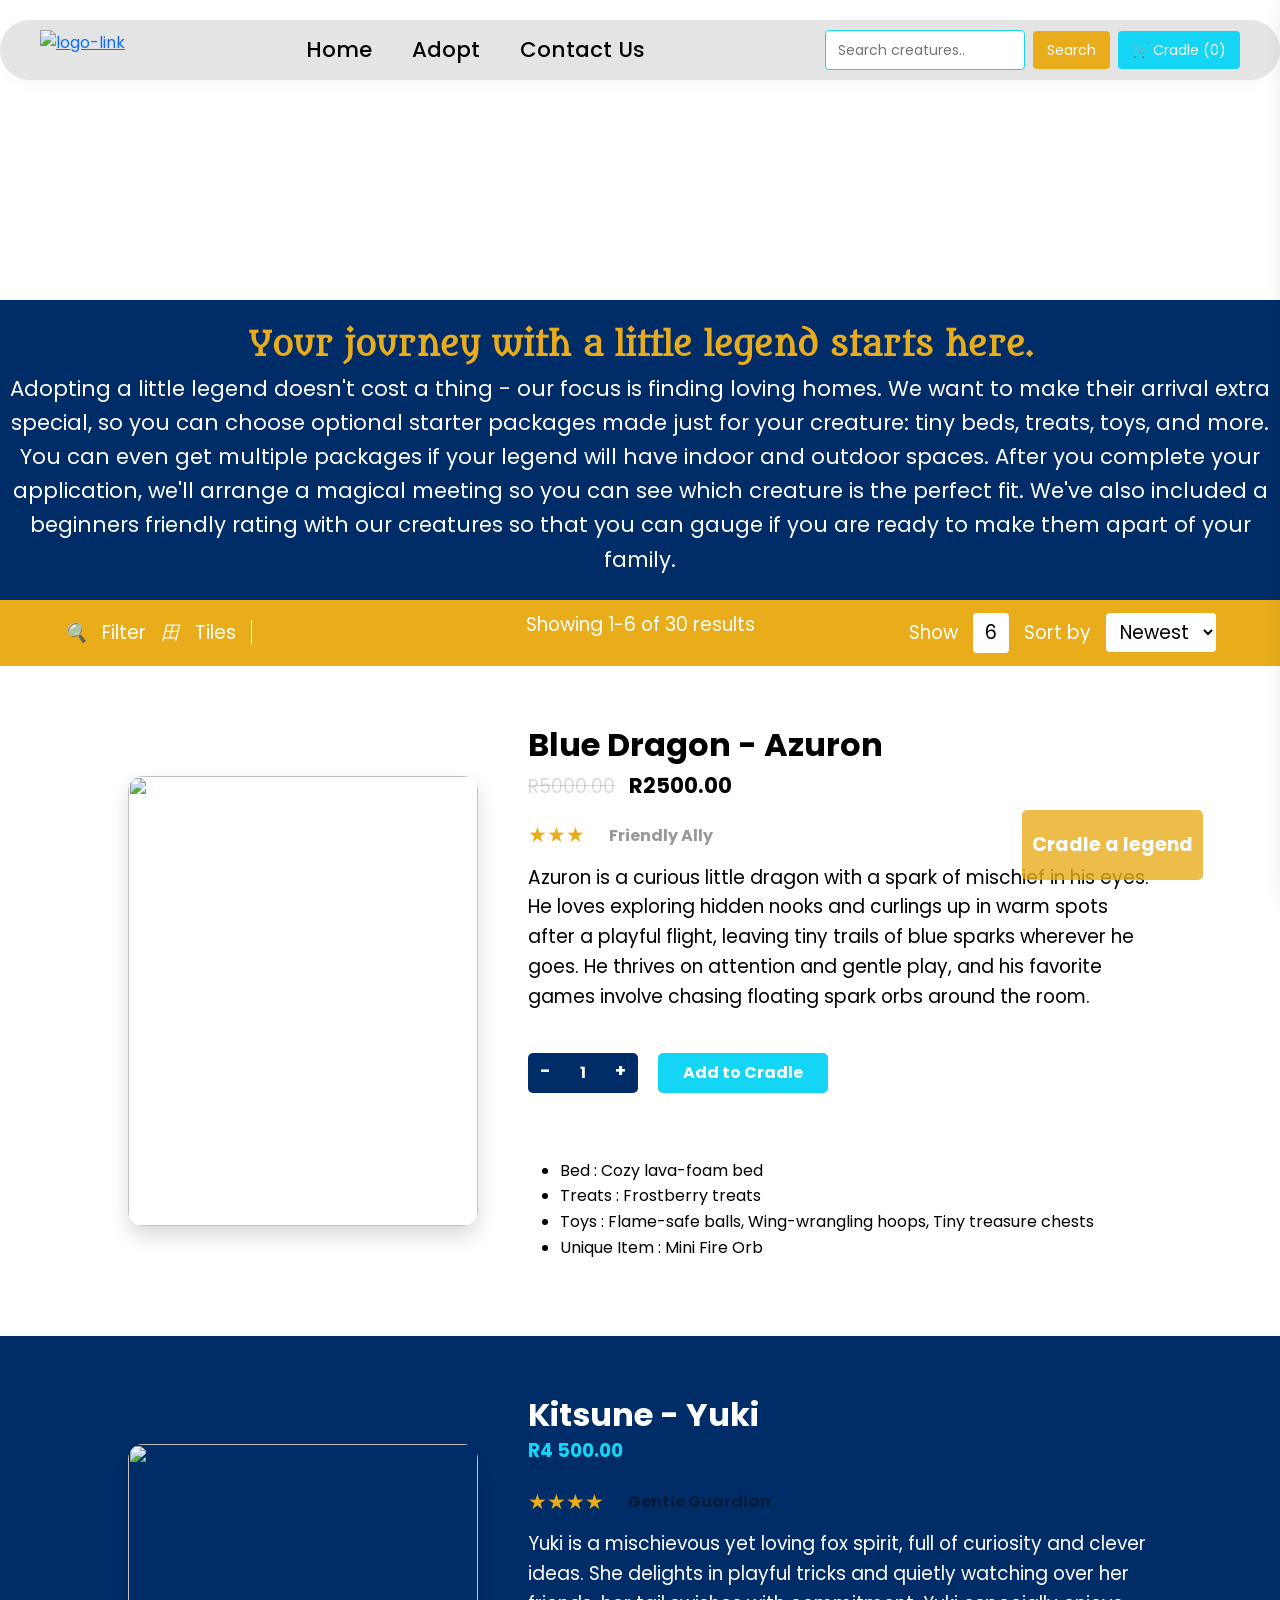
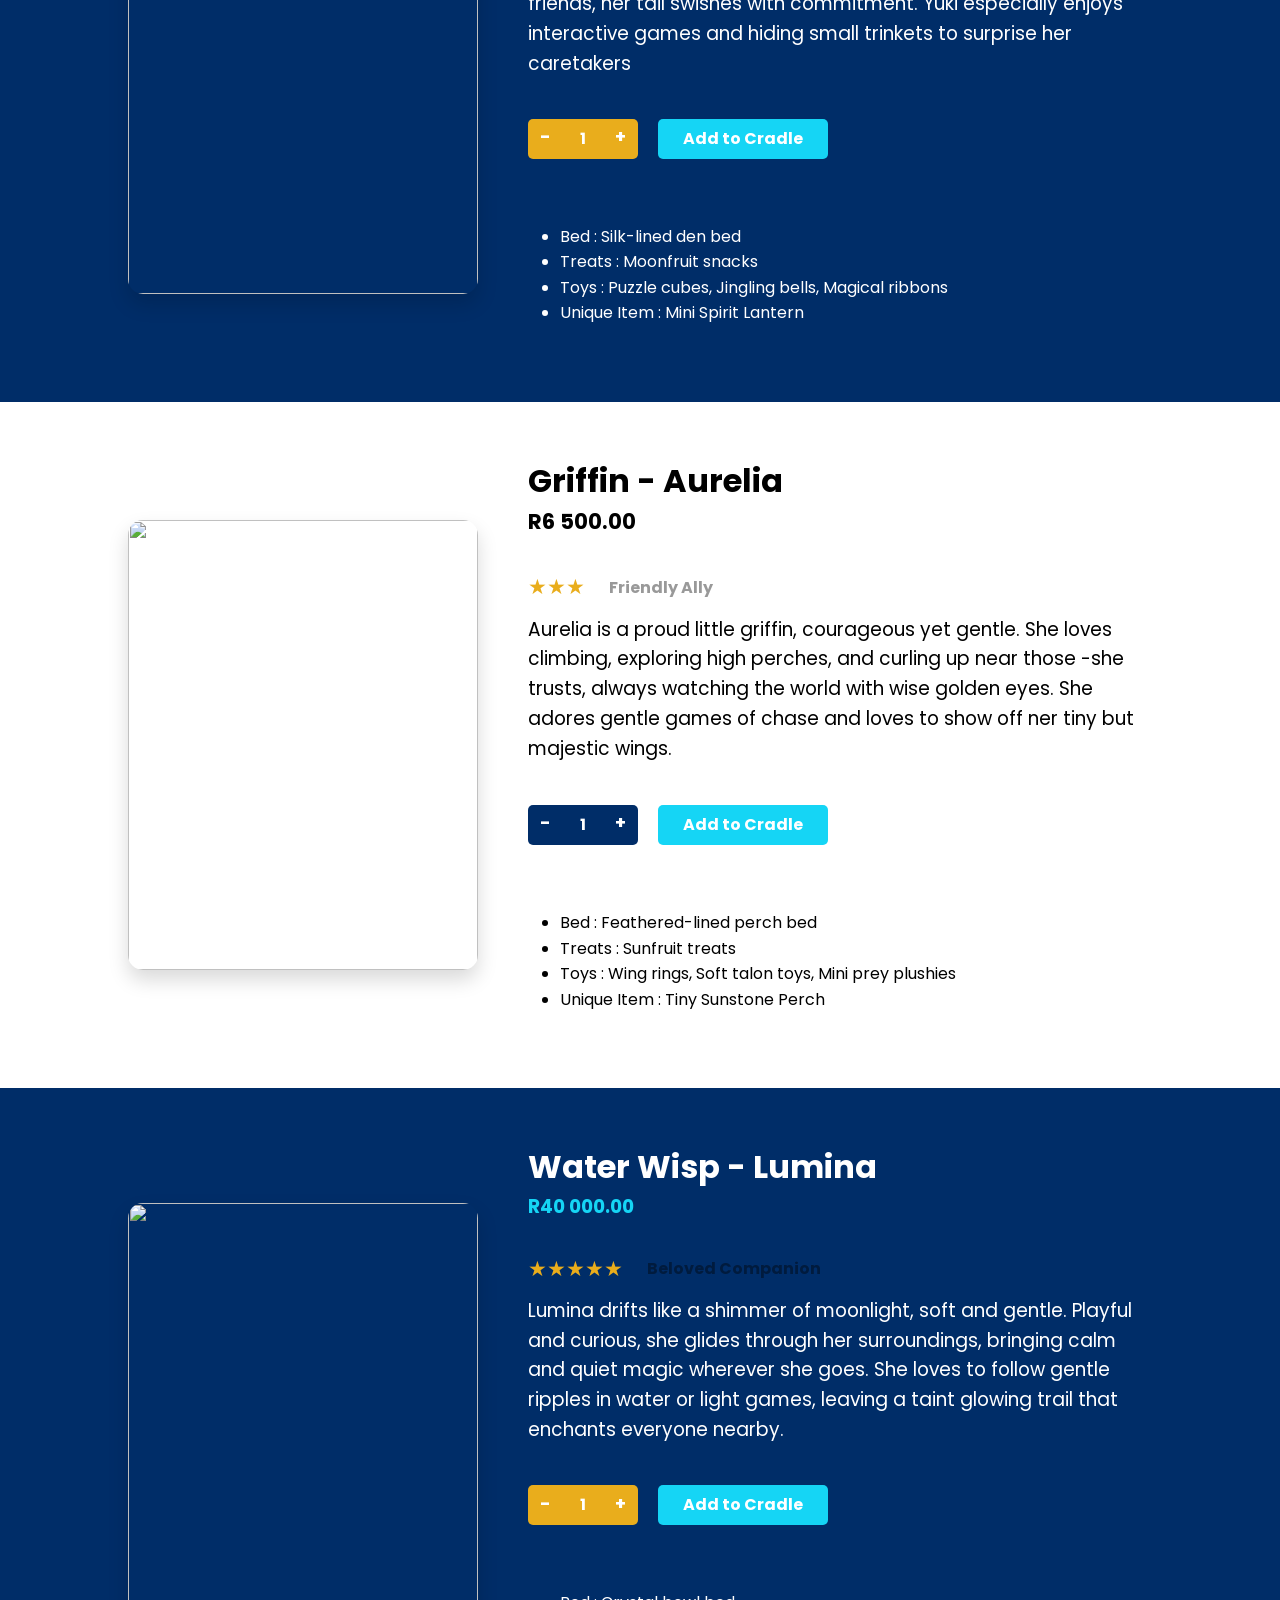
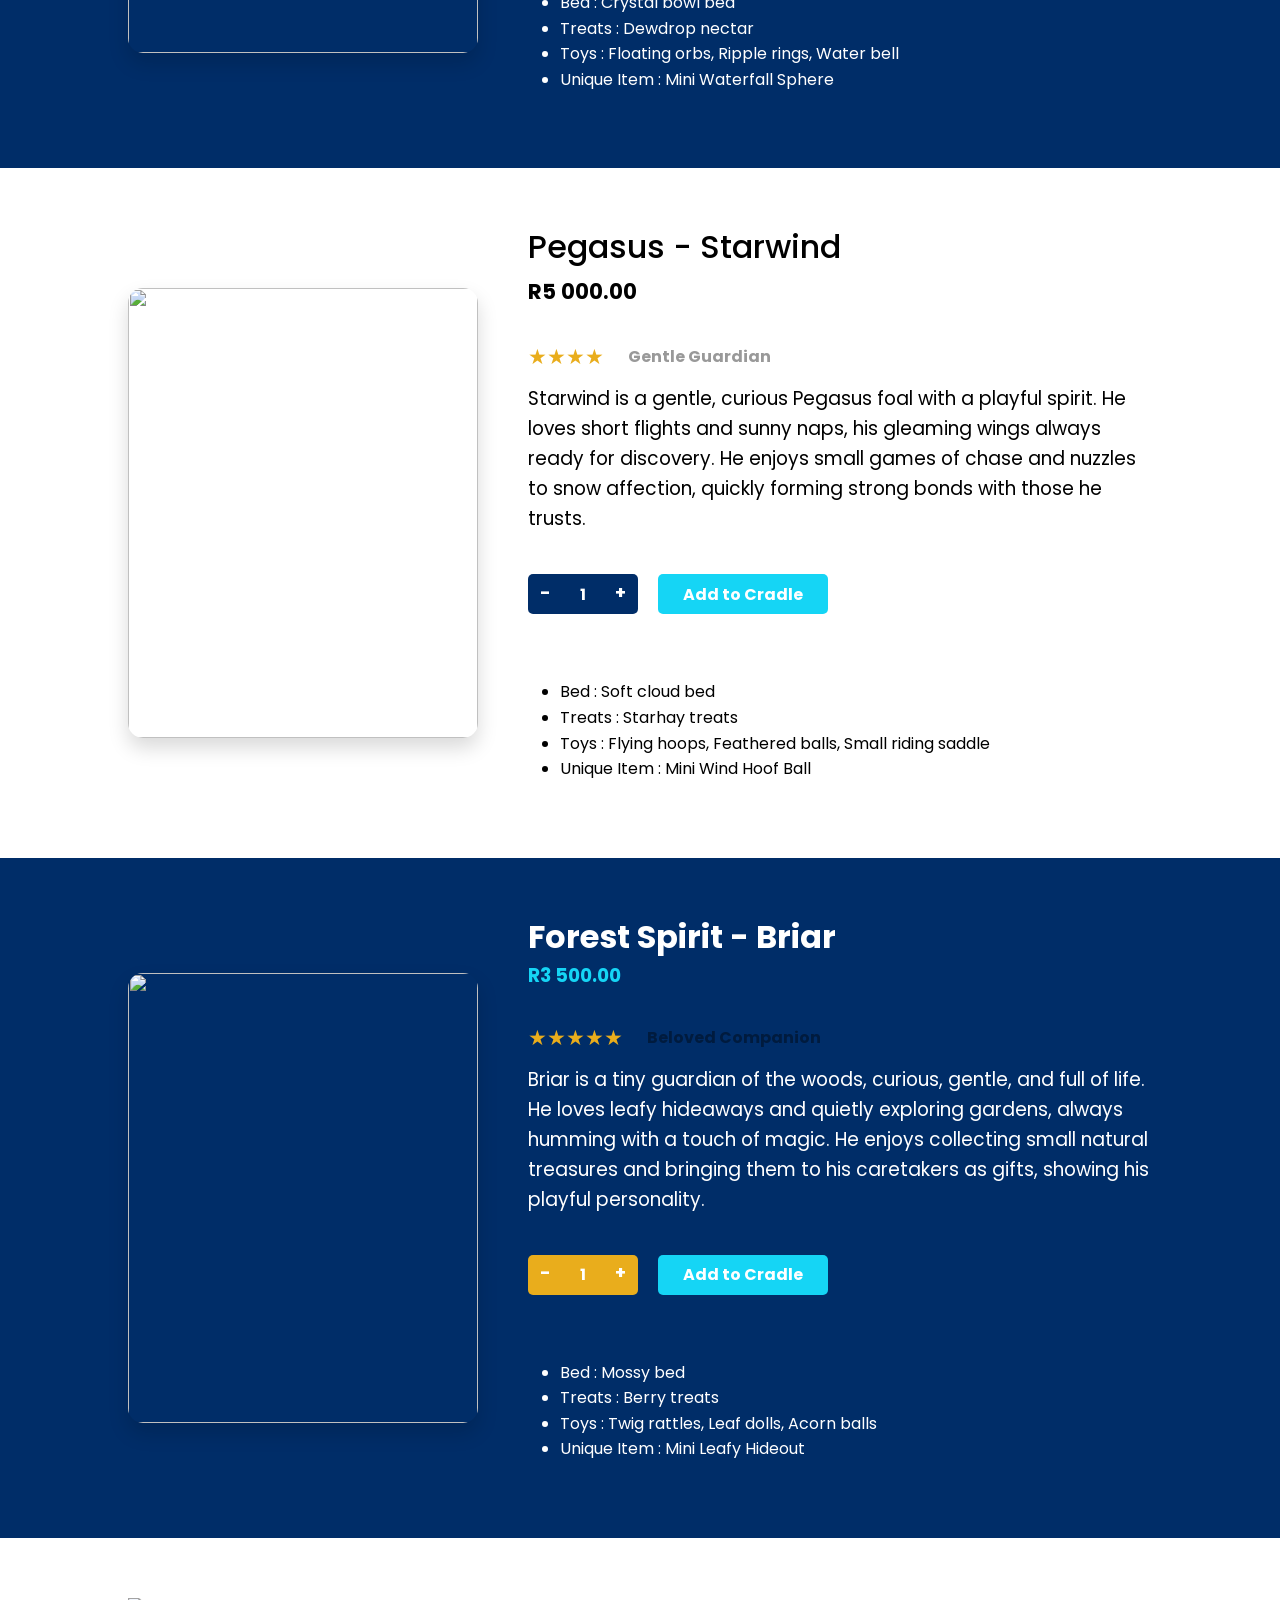
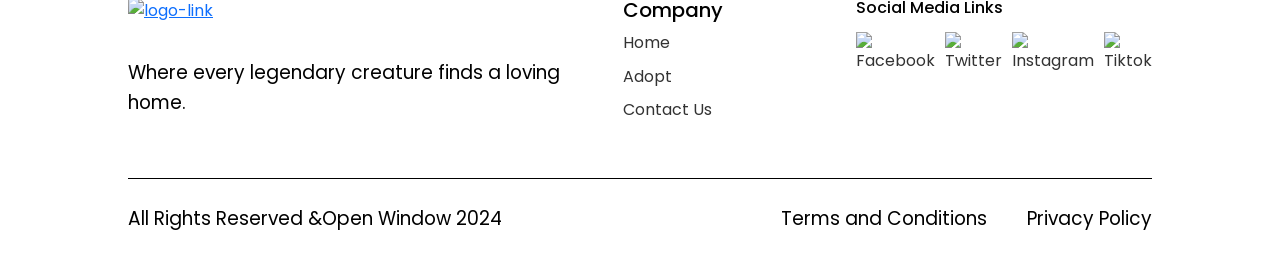
==== pages/about.html @ 106ecf67 "Added_js" ====
<!DOCTYPE html>
<html lang="en">
   <head>
      <meta charset="UTF-8">
      <meta name="viewport" content="width=device-width, initial-scale=1.0">
      <meta http-equiv="X-UA-Compatible" content="IE-edge">
      <meta name="author" content="Michelle Jansen 262064">

      <link rel="preconnect" href="https://fonts.googleapis.com">
      <link rel="preconnect" href="https://fonts.gstatic.com" crossorigin>
      <link href="https://fonts.googleapis.com/css2?family=Metamorphous&family=Montserrat:ital,wght@0,100..900;1,100..900&family=Poppins:ital,wght@0,100;0,200;0,300;0,400;0,500;0,600;0,700;0,800;0,900;1,100;1,200;1,300;1,400;1,500;1,600;1,700;1,800;1,900&display=swap" rel="stylesheet">
      <link rel="preconnect" href="https://fonts.googleapis.com">
      <link rel="preconnect" href="https://fonts.gstatic.com" crossorigin>
      <link href="https://fonts.googleapis.com/css2?family=Metamorphous&family=Montserrat:ital,wght@0,100..900;1,100..900&family=Poppins:ital,wght@0,100;0,200;0,300;0,400;0,500;0,600;0,700;0,800;0,900;1,100;1,200;1,300;1,400;1,500;1,600;1,700;1,800;1,900&display=swap" rel="stylesheet">
      <link href="https://cdn.jsdelivr.net/npm/bootstrap@5.3.8/dist/css/bootstrap.min.css" rel="stylesheet" integrity="sha384-sRIl4kxILFvY47J16cr9ZwB07vP4J8+LH7qKQnuqkuIAvNWLzeN8tE5YBujZqJLB" crossorigin="anonymous">
      <script src="https://cdn.jsdelivr.net/npm/bootstrap@5.3.8/dist/js/bootstrap.bundle.min.js" integrity="sha384-FKyoEForCGlyvwx9Hj09JcYn3nv7wiPVlz7YYwJrWVcXK/BmnVDxM+D2scQbITxI" crossorigin="anonymous"></script>
      
      <title>The Mythos Cradle</title>

      <link rel="stylesheet" href="../css/main.css">
      <link rel="local-font" href="../assets/fonts/mythology_of_egypt/Mythology Of Egypt.ttf">
   </head>
   <body class="adopt-page">
     <header>
        <div class="navbar">
          <a href="../index.html" class="logo">
             <img src="../assets/images/logo.png" alt="logo-link">
           </a>
           <nav class="nav-links">
             <a href="../index.html">Home</a>
             <a href="../pages/about.html">Adopt</a>
             <a href="../pages/contact.html">Contact Us</a>
           </nav>
           <div class="search-container">
             <input type="text" id="creatureSearch" placeholder="Search creatures..">
             <button id="searchButton" onclick="navigateToProduct()">Search</button>
             <button id="cartToggleBtn" onclick="toggleCart()">🛒 Cradle (<span id="cartCount">0</span>)</button>
             <div id="errorMessage" style="display: none; color: #ff4d4d; margin-top: 5px; font-size: 14px;"></div>
           </div>
        </div>
      </header>
       <div id="cartDrawer" class="cart-drawer">
         <div class="cart-header">
           <h2>Your Cradle</h2>
           <button class="close-cart-btn" onclick="toggleCart()">×</button>
         </div>
         <div id="cartItemsContainer" class="cart-items-container"></div>
         <div class="cart-footer">
           <div class="cart-total-row">
             <span>Total:</span>
             <span id="cartTotalValue">R0.00</span>
           </div>
           <button class="checkout-btn" onclick="checkoutAlert()">Adopt All</button>
         </div>
       </div>
     <!--Header-->
     <header class="adopt-hero">
       <h1>Adopt A Creature</h1>
     </header>
     <section class="adopt-sub-hero">
       <h2>Your journey with a little legend starts here.</h2>
       <p>Adopting a little legend doesn't cost a thing - our focus is finding loving homes. We want to make their arrival extra special, so you can choose optional starter packages made just for your creature: tiny beds, treats, toys, and more. You can even get multiple packages if your legend will have indoor and outdoor spaces. After you complete your application, we'll arrange a magical meeting so you can see which creature is the perfect fit. We've also included a beginners friendly rating with our creatures so that you can gauge if you are ready to make them apart of your family.</p>
     </section>
     <!-- Mustard Filter Bar -->
     <div class="filter-bar">
          <div class="filter-left">
             <i class="filter-icon">🔍</i>
             <span>Filter</span>
             <i class="tile-icon">田 </i>
             <span>Tiles</span>
             <div class="divider-line"></div>
           </div>
           <div class="center-section">
             <span><p>Showing 1-6 of 30 results</p></span>
           </div>
           <div class="filter-right">
             <span>Show</span>
             <button class="btn-sp" type="button">6</button>
             <span>Sort by</span>
             <select class="drop-down">
               <option>Newest</option>
               <option>Oldest</option>
               <option>Popular</option>
             </select>
            </div>
       </div>   
       <!--Product Sections (Alternating)-->
       <section class="products" id="product-list">
         <section class="product-page-white" data-id="1">
            <img src="../assets/images/adopt1.png" class="product-image">
                <div class="product-info">
                <h1>Blue Dragon - Azuron</h1>
                <div class="price-container">
                   <del class="old-price">R5000.00</del>
                   <span class="current-price">R2500.00</span>
                </div>
                <div class="rating-row">
                   <div class="reviews">★★★</div>
                   <div class="review-line"></div>
                   <span class="review-status">Friendly Ally</span>
                </div>
                <p class="p1">Azuron is a curious little dragon with a spark of mischief in his eyes. He loves exploring hidden nooks and curlings up in warm spots after a playful flight, leaving tiny trails of blue sparks wherever he goes. He thrives on attention and gentle play, and his favorite games involve chasing floating spark orbs around the room.</p>
                <div class="qty-control">
                    <button class="qty-btn-minus">-</button>
                    <span class="qty-box">1</span>
                    <button class="qty-btn-plus">+</button>
                 </div>
                  <button class="add-to-cart-btn">Add to Cradle</button>
                  <ul>
                     <li>Bed : Cozy lava-foam bed</li>
                     <li>Treats : Frostberry treats</li>
                     <li>Toys : Flame-safe balls, Wing-wrangling hoops, Tiny treasure chests</li>
                     <li>Unique Item : Mini Fire Orb</li>
                   </ul>
               </div>
          </section>

          <section class="product-page-darkblue" data-id="2">
             <img src="../assets/images/adopt2.png" class="product-image">
               <div class="product-info-sp">
                 <h2>Kitsune - Yuki</h2>
                 <h3 class="price-sp">R4 500.00</h3>
                 <div class="rating-row">
                   <div class="reviews">★★★★</div>
                   <div class="review-line"></div>
                   <span class="review-status">Gentle Guardian</span>
                </div>
                 <p class="p2">Yuki is a mischievous yet loving fox spirit, full of curiosity and clever ideas. She delights in playful tricks and quietly watching over her friends, her tail swishes with commitment. Yuki especially enjoys interactive games and hiding small trinkets to surprise her caretakers</p>
                 <div class="qty-control-sp">
                    <button class="qty-btn-minus">-</button>
                    <span class="qty-box2">1</span>
                    <button class="qty-btn-plus">+</button>
                  </div>
                  <button class="add-to-cart-btn">Add to Cradle</button>
                  <ul>
                    <li>Bed : Silk-lined den bed</li>
                    <li>Treats : Moonfruit snacks</li>
                    <li>Toys : Puzzle cubes, Jingling bells, Magical ribbons</li>
                    <li>Unique Item : Mini Spirit Lantern</li>
                  </ul>
              </div>
           </section>

           <section class="product-page-white" data-id="3">
             <img src="../assets/images/adopt3.png" class="product-image">
             <div class="product-info">
               <h1>Griffin - Aurelia</h1>
               <p class="price">R6 500.00</p>
               <div class="rating-row">
                   <div class="reviews">★★★</div>
                   <div class="review-line"></div>
                   <span class="review-status">Friendly Ally</span>
                </div>
               <p class="p1">Aurelia is a proud little griffin, courageous yet gentle. She loves climbing, exploring high perches, and curling up near those -she trusts, always watching the world with wise golden eyes. She adores gentle games of chase and loves to show off ner tiny but majestic wings.</p>
               <div class="qty-control">
                    <button class="qty-btn-minus">-</button>
                    <span class="qty-box">1</span>
                    <button class="qty-btn-plus">+</button>
                 </div>
                 <button class="add-to-cart-btn">Add to Cradle</button>
               <ul>
                 <li>Bed : Feathered-lined perch bed</li>
                 <li>Treats : Sunfruit treats</li>
                 <li>Toys : Wing rings, Soft talon toys, Mini prey plushies</li>
                 <li>Unique Item : Tiny Sunstone Perch</li>
               </ul>
             </div>
           </section>

           <section class="product-page-darkblue" data-id="4">
               <img src="../assets/images/adopt4.png" class="product-image">
               <div class="product-info-sp">
                   <h2>Water Wisp - Lumina</h2>
                   <p class="price-sp">R40 000.00</p>
                   <div class="rating-row">
                      <div class="reviews">★★★★★</div>
                      <div class="review-line"></div>
                      <span class="review-status">Beloved Companion</span>
                   </div>
                   <p class="p2">Lumina drifts like a shimmer of moonlight, soft and gentle. Playful and curious, she glides through her surroundings, bringing calm and quiet magic wherever she goes. She loves to follow gentle ripples in water or light games, leaving a taint glowing trail that enchants everyone nearby.</p>
                   <div class="qty-control-sp">
                     <button class="qty-btn-minus">-</button>
                     <span class="qty-box2">1</span>
                     <button class="qty-btn-plus">+</button>
                  </div>
                  <button class="add-to-cart-btn">Add to Cradle</button>
                   <ul>
                      <li>Bed : Crystal bowl bed</li>
                      <li>Treats : Dewdrop nectar</li>
                      <li>Toys : Floating orbs, Ripple rings, Water bell</li>
                      <li>Unique Item : Mini Waterfall Sphere</li>
                   </ul>
                 </div>
             </section>

             <section class="product-page-white" data-id="5">
             <img src="../assets/images/adopt5.png" class="product-image">
             <div class="product-info">
               <h2>Pegasus - Starwind</h2>
               <p class="price">R5 000.00</p>
               <div class="rating-row">
                   <div class="reviews">★★★★</div>
                   <div class="review-line"></div>
                   <span class="review-status">Gentle Guardian</span>
                </div>
               <p class="p1">Starwind is a gentle, curious Pegasus foal with a playful spirit. He loves short flights and sunny naps, his gleaming wings always ready for discovery. He enjoys small games of chase and nuzzles to snow affection, quickly forming strong bonds with those he trusts.</p>
               <div class="qty-control">
                    <button class="qty-btn-minus">-</button>
                    <span class="qty-box">1</span>
                    <button class="qty-btn-plus">+</button>
                 </div>
                 <button class="add-to-cart-btn">Add to Cradle</button>
               <ul>
                 <li>Bed : Soft cloud bed</li>
                 <li>Treats : Starhay treats</li>
                 <li>Toys : Flying hoops, Feathered balls, Small riding saddle</li>
                 <li>Unique Item : Mini Wind Hoof Ball</li>
               </ul>
             </div>
           </section>
           <section class="product-page-darkblue" data-id="6">
               <img src="../assets/images/adopt6.png" class="product-image">
               <div class="product-info-sp">
                   <h2>Forest Spirit - Briar</h2>
                   <p class="price-sp">R3 500.00</p>
                   <div class="rating-row">
                   <div class="reviews">★★★★★</div>
                   <div class="review-line"></div>
                   <span class="review-status">Beloved Companion</span>
                </div>
                   <p class="p2">Briar is a tiny guardian of the woods, curious, gentle, and full of life. He loves leafy hideaways and quietly exploring gardens, always humming with a touch of magic. He enjoys collecting small natural treasures and bringing them to his caretakers as gifts, showing his playful personality.</p>
                   <div class="qty-control-sp">
                     <button class="qty-btn-minus">-</button>
                     <span class="qty-box2">1</span>
                     <button class="qty-btn-plus">+</button>
                   </div>
                   <button class="add-to-cart-btn">Add to Cradle</button>
                   <ul>
                      <li>Bed : Mossy bed</li>
                      <li>Treats : Berry treats</li>
                      <li>Toys : Twig rattles, Leaf dolls, Acorn balls</li>
                      <li>Unique Item : Mini Leafy Hideout</li>
                   </ul>
                 </div>
             </section>
             <a href="../pages/contact.html" class="btn-primary" type="button">Cradle a legend</a>
         </section>  
             <!-- Footer -->
             <footer>
               <div class="container-split">
                 <div class="footer-left">
                   <a href="../index.html" class="logo">
                     <img src="../assets/images/logo.png" alt="logo-link">
                   </a>
                   <p>Where every legendary creature finds a loving home.</p>
                 </div>
               </div>
               <div class="footer-mid">
                 <h5>Company</h5>
                 <a href="../index.html">Home</a>
                 <a href="../pages/about.html">Adopt</a>
                 <a href="./pages/contact.html">Contact Us</a>
               </div>
               <div class="footer-right">
                 <h6>Social Media Links</h6>
                 <div class="social-container">
                     <a href="https://www.facebook.com/theopenwindow/" target="_blank">
                       <img src="../assets/images/sm1.png" alt="Facebook" class="social-icon">
                     </a>
                     <a href="https://x.com/open_window_" target="_blank">
                       <img src="../assets/images/sm4.png" alt="Twitter" class="social-icon">
                     </a>
                     <a href="https://www.instagram.com/openwindowinstitute/" target="_blank">
                       <img src="../assets/images/sm3.png" alt="Instagram" class="social-icon">
                     </a>
                     <a href="https://www.tiktok.com/@open_window_" target="_blank">
                       <img src="../assets/images/sm2.png" alt="Tiktok" class="social-icon">
                     </a>
                   </div>
               </div>
               <div class="footer-bottom">
                   <span>All Rights Reserved &Open Window 2024</span>
                   <div class="legal-links">
                     <a href="#">Terms and Conditions</a>
                     <a href="#">Privacy Policy</a>
                   </div>
                 </div>
       </footer>
       <script src="../js/scripts.js"></script>
       <script>
          window.addEventListener('DOMContentLoaded', () => {
           const urlParams = new URLSearchParams(window.location.search);
           const searchQuery = urlParams.get('search');

           if (searchQuery) {
             const query = searchQuery.toLowerCase().trim();
             const products = document.querySelectorAll('#product-list > section');
             let targetProduct = null;

    
             products.forEach(product => {
               const titleElement = product.querySelector('h1, h2');
               if (titleElement) {
                 const titleText = titleElement.textContent.toLowerCase();
               if (titleText.includes(query)) {
                 targetProduct = product;
               } 
             }
          });

          if (targetProduct) {
           setTimeout(() => {
             targetProduct.scrollIntoView({ behavior: 'smooth', block: 'center' });
        
             targetProduct.classList.add('highlight-product');
             setTimeout(() => {
               targetProduct.classList.remove('highlight-product');
             }, 2000);
           }, 300);
         }
        }
       });
     </script>
   </body>
 </html>
---- css/main.css ----
/*Global styling & font families*/
* {
  box-sizing: border-box;
  margin: 0;
  padding: 0;
  z-index: 1000!important;
}

@font-face {
    font-family: 'HeroFont';
    src: url('../assets/fonts/Mythology\ Of\ Egypt.ttf') format('truetype');
}

:root {
    --primary-blue: #002d68;
    --accent-yellow: #e9ad1c;
    --bright-cyan: #15d5f5;
    --text-primary-white: #ffffff;
    --text-primary-black: #000000;
}

body {
    overflow-x: hidden;
    width: 100%;
    font-family: 'Poppins', sans-serif;
    line-height: 1.6;
    margin: 0;
    padding: 0;
}

/* Navbar*/
.navbar {
    position: fixed !important;
    top: 20px; 
    left: 50%;
    transform: translateX(-50%);
    width: 94%;
    max-width: 1400px;
    align-items: center;
    z-index: 10000 !important;
    width: 100% !important;
    display: flex !important;
    flex-direction: row !important;
    justify-content: space-between !important;
    align-items: center;
    padding: 10px 40px;
    background: rgba(225, 225, 225, 0.9);
    backdrop-filter: transparent;
    box-sizing: border-box !important;
    border-radius: 50px;
    box-shadow: 0 4px 15px rgba(225, 225, 225, 0.2);
}

/*--logo--*/
.logo {
    flex-shrink: 0 !important;
    display: flex !important;
    align-items: center !important;
}

.logo img {
    height: 40px;    
    width: auto;     
   object-fit: contain !important;
}

/*--navlinks--*/
.nav-links {
    display: flex !important;
    flex-direction: row !important;
    justify-content: center !important;
    align-items: center !important;
    gap: 40px !important;
    flex-grow: 1 !important;
    margin: 0 40px !important;
}

.nav-links a {
    text-decoration: none !important;
    color: #000000 !important;
    font-family: 'Poppins', sans-serif;
    font-size: 16pt;
    font-weight: 450;
    transition: 0.3;
    white-space: nowrap;
}

.nav-links a:hover {
    color: #15d5f5 !important;
    text-decoration: none !important;
}

/*--search bar--*/
.search-container {
  display: flex !important;
  flex-direction: row !important;
  align-items: center !important;
  margin: 0;
  max-width: none !important;
  width: auto !important;
  display: flex;
  flex-direction: row !important;
  gap: 8px;
  flex-shrink: 0 !important;
}

.search-container div {
  display: flex;
  gap: 10px;
}

#creatureSearch {
  width: 200px !important;
  padding: 8px 12px;
  font-size: 14px;
  border: 1px solid var(--bright-cyan);
  border-radius: 4px;
  outline: none;
  box-sizing: border-box;
}

#creatureSearch:focus {
  border-color: var(--accent-yellow);
}

#searchButton {
  padding: 8px 14px;
  font-size: 14px;
  background-color:var(--accent-yellow);
  color: var(--text-primary-white);
  border: none;
  border-radius: 4px;
  cursor: pointer;
  white-space: nowrap;
  transition: background-color 0.2s;
}

#searchButton:hover {
  background-color: var(--bright-cyan);
}

html {
  scroll-behavior: smooth;
}

/*--cart section--*/
#cartToggleBtn {
  padding: 8px 14px;
  font-size: 14px;
  background-color: var(--bright-cyan);
  color: var(--text-primary-white);
  border: none;
  border-radius: 4px;
  cursor: pointer;
  white-space: nowrap;
  flex-shrink: 0;
  transition: background-color 0.2s;
}

#cartToggleBtn:hover {
  background-color: var(--accent-yellow);
}

.cart-drawer {
  position: fixed;
  top: 0;
  right: -400px;
  width: 380px;
  height: 100%;
  background-color: var(--text-primary-white);
  box-shadow: -5px 0 15px rgba(0, 0, 0, 0.15);
  z-index: 100000;
  transition: right 0.3s ease-in-out;
  display: flex;
  flex-direction: column;
  box-sizing: border-box;
}

.cart-drawer.open {
  right: 0;
}

.cart-header {
  padding: 20px;
  border-bottom: 1px solid var(--text-primary-white);
  display: flex;
  justify-content: space-between;
  align-items: center;
  background-color: var(--text-primary-white);
}
.cart-header h2 { 
    margin: 0; 
    font-size: 20px; 
    
}

.close-cart-btn { 
    background: none; 
    border: none; 
    font-size: 28px; 
    cursor: pointer; 
    color: var(--text-primary-white) 
}

.cart-items-container {
  flex-grow: 1;
  padding: 20px;
  overflow-y: auto;
}

.cart-item {
  display: flex;
  justify-content: space-between;
  align-items: center;
  margin-bottom: 15px;
  padding-bottom: 15px;
  border-bottom: 1px solid var(--text-primary-white);
}

.cart-item-details h4 { 
    margin: 0 0 5px 0; 
    font-size: 15px; 
}

.cart-item-details p { 
    margin: 0; 
    font-size: 13px; 
    color: #666; 
}

.remove-item-btn { 
    background: none; 
    border: none; 
    color: #ff4d4d; 
    cursor: pointer; 
    font-size: 13px; }

.cart-footer {
  padding: 20px;
  border-top: 1px solid var(--text-primary-white);
  background-color: var(--text-primary-white);
}

.cart-total-row {
  display: flex;
  justify-content: space-between;
  font-weight: bold;
  font-size: 18px;
  margin-bottom: 15px;
}
.checkout-btn {
  width: 100%;
  padding: 12px;
  background-color: #ffb800;
  color: white;
  border: none;
  border-radius: 6px;
  font-size: 16px;
  font-weight: bold;
  cursor: pointer;
}
.checkout-btn:hover { 
    background-color: #e0a200; 
}

/*--Hero section--*/
.hero {
    height: 100vh;
    width: 105%;
    margin-left: calc(-50vw + 50%);
    padding: 5%;
    background-image: url('../assets/images/homeHeader.png');
    background-size: cover;
    background-position: center;
    background-repeat: no-repeat;
    display: flow-root;
    justify-content: flex-end;
    text-align: right ;
    align-items:flex-start;
    padding-right: 10%;
}

.hero h1 {
    font-size: 60pt;
    color: #e9ad1c;
    font-family: 'HeroFont', serif;
    line-height: 0.9;
    text-align: left;
    margin-left: 65%;
    margin-top: 35%;
}

.hero p {
    font-family: 'Metamorphous', 'Poppins', sans-serif;
    font-size: 16pt;
    color: #ffffff;
    opacity: 0.9;
    text-align: left;
    align-items: flex-end;
    margin-left: 66%;
}


/*--about section--*/
.feature-dark {
    background-color: var(--primary-blue);
    color: var(--text-primary-white);
    padding: 6rem 4rem;
    display: flex;
    justify-content: center;
    align-items: center;
    height: 80vh;
    box-sizing: border-box;
    min-width: 100%;
}

#about {
  display: flex;
  flex-direction: row;
  gap: 5%;
  max-width: 1200px;
  width: 100%;
  margin: 0 auto;
}

.carousel {
  flex: 1;
  max-width: 500px;
  position: relative;
}

.carousel-inner {
  border-radius: 16px;
  overflow: hidden;
}

.carousel-item img {
  height: 520px;
  object-fit: cover; 
}

.carousel-control-prev,
.carousel-control-next {
  position: absolute;
  top: 50% !important;
  transform: translateY(-50%);
  width: 50px;
  height: 50px !important; /* Overrides full-height stretching */
  opacity: 0.85;
  transition: opacity 0.2s ease, transform 0.2s ease;
  z-index: 5;
}


.content-column {
    flex: 1;
    display: flex;
    flex-direction: column;
    align-items: flex-start;
    justify-content: center;
    margin: 0;
}

.content-column p1 {
   font-size: 16pt;
   color: var(--accent-yellow);
   text-transform: uppercase;
   width: 100%;
   align-items: flex-start !important;
   font-weight: normal;
}

.content-column h2 {
    color: var(--text-primary-white);
    align-items: flex-start !important;
    font-family: 'Poppins', sans-serif;
    font-size: 40pt;
    margin: 0;
    font-weight: bold;
    width: 100%;
}

.content-column p2 {
    font-size: 16pt;
    line-height: 1.6;
    color: var(--text-primary-white);
    max-width: 600px;
    align-items: flex-start !important;
    width: 100%;

}

.btn-primary {
    text-decoration: none !important;
    background-color: #15d5f5;
    color: white;
    border: none;
    padding: 26px 40px;
    border-radius: 10px;
    font-weight: bold;
    cursor: pointer;
    margin-top: 20px;
    font-size: 19px;
}

.btn-primary:hover {
    background-color: #e9ad1c;
}

/*--Info Section--*/
.info-section {
    background-color: var(--text-primary-white);
    display: flex;
    justify-content: center;
    align-items: center;
    height: 80vh;
    box-sizing: border-box;
    min-width: 100%;
}

.info-section .container.split {
  display: flex;
  align-items: center;
  gap: 3%;
  width: 100%;
  margin: 0 auto;
}

.textbox, .image-box {
  flex-direction: row-reverse;
  gap: 10%;
}

.textbox{
    width: 660px;
    margin: 0;
    align-content: flex-start;
}

.image-box img {
    height: 50vh;
    min-width: 600px;
}
.subheading{
    font-family: "Poppins" regular;
    font-size: 24pt;
    font-weight:normal;
}
.h2 {
   font-family: "Poppins" bold; 
   font-size: 40pt;
}

.info-section .textbox .subheading {
  display: block;
  color: var(--bright-cyan);
  font-size: 0.85rem;
  font-weight: 700;
  letter-spacing: 1.5px;
  margin-bottom: 1rem;
  text-transform: uppercase;
}

.info-section .textbox h2 {
  color: var(--primary-blue);
  font-size: 2.8rem;
  font-weight: 800;
  line-height: 1.15;
  margin: 0 0 1.8rem 0;
  letter-spacing: -0.5px;
}
.info-section .textbox .description {
  color: var(--text-primary-black) transparent ;
  font-size: 1.05rem;
  line-height: 1.65;
  font-weight: 400;
  margin: 0;
}

.info-section .image-box {
  flex: 0.9;
  max-width: 500px;
}

.info-section .image-box img {
  width: 100%;
  height: 420px;
  object-fit: cover;
  border-radius: 24px;
  display: block;
}

/*--Cards Section--*/
.cards-section-container {
    background-color: var(--primary-blue);
    width: 100%;
    background-size: cover;
    text-align: center;
    margin: 0 auto;
    padding: 10px 10px;
    box-sizing: border-box;
}

.cards-section-container p {
    color: var(--accent-yellow);
    font-size: 18pt;
    font-weight: normal;
}

.cards-section-container h3 {
    color: var(--text-primary-white);
    font-size: 36pt;
    font-weight: bold;
}
/*--Grid and Layout--*/
.text-footer-container {
    padding-left: 10%;
    padding-right: 10%;
    display: flex;
    justify-content: center;
    grid-template-columns: repeat(auto-fit, minmax(220px, 1fr));
    margin: 40px 0;
}

/*--Card styling--*/
.card {
    background-color: #002d68;
    border: none;
    flex: 1;
    min-width: 350px;
    max-width: 300px;
    border-radius: 15px;
    transition: transform 0.3s ease;
    padding-left: 4%;
}

.card:hover { 
    transform: translateY(-10px); 
}

/*--Content Card--*/
.card img {
    width: 260px;
    height: 260px;
    object-fit: cover;
    border-radius: 10%;
    margin-bottom: 5%;
    justify-items: center;
}

.card h4 { 
    color: var(--text-primary-white); 
    font-size: 20px;
    font-weight: bolder;
    margin-bottom: 10px; 
    max-width: 240px;
    text-align: center;
    padding-left: 5%;
}

.card p {
    color: var(--text-primary-white);
    font-size: 16pt;
    font-weight: normal;
    text-align: center;
   font-display: block;
}

/*--Adopt Page hero--*/
.adopt-hero {
    background-image: url(../assets/images/adoptHeader.png);
    background-size: cover;
    background-position: center;
    height: 300px;
    display: flex;
    justify-content: center;
    align-items: center;
    text-align: center;
}

.adopt-hero h1 {
   font-family: 'HeroFont', serif;
   font-size: 60pt;
   color: var(--text-primary-white);
   text-transform: uppercase;
   margin: 0;
}

.adopt-sub-hero {
    background-color: var(--primary-blue);
    color: var(--accent-yellow);
    width: 100%;
    background-size: cover;
    text-align: center;
    height: 300px;
}

.adopt-sub-hero h2 {
    padding-top: 2%;
    font-family: 'Metamorphous', sans-serif;
    font-size: 24pt;
    font-weight: bold;
}

.adopt-sub-hero p {
    font-family: 'Poppins', sans-serif;
    color: var(--text-primary-white);
    font-weight: normal;
    font-size: 16pt;
    padding-bottom: 20%;
    justify-content: center;
}

/*--yellow filter-bar--*/
.filter-bar {
    background-color: var(--accent-yellow);
    padding: 10px 5%;
    display: flex;
    align-items: center;
    font-size: 14pt;
    color: var(--text-primary-white);
}

.filter-left, .filter-center, .filter-right {
    flex: 1;
    display: flex;
    align-items: center;
    gap: 15px;
}

.filter-center { justify-content: center;}
.filter-right {justify-content: flex-end;}

.filter-right .btn-sp {
    background-color: var(--text-primary-white);
    border: none;
    border-radius: 4px;
    color: var(--text-primary-black);
    padding: 5px 12px;
    cursor: pointer;
}

.drop-down {
    background: var(--text-primary-white);
    border: none;
    padding: 5px 10px;
    border-radius: 4px;
    color: var(--text-primary-black);
    min-width: 100px;
}

.divider-line {
    width: 1px;
    height: 25px;
    background: var(--text-primary-white);
    
}

/*--Product section--*/
.product-page-white {
    background-color: var(--text-primary-white);
    color: var(--text-primary-black);
    padding: 60px 10%;
    display: flex;
    align-items: center;
    gap: 50px;
}

.product-page-darkblue {
    background-color: var(--primary-blue);
    color: var(--text-primary-white);
    padding: 60px 10%;
    display: flex;
    align-items: center;
    gap: 50px;
}

.p1 {
    font-size: 14pt;
    font-weight: normal;
    color: var(--text-primary-black);
}

.p2 {
    font-size: 14pt;
    font-weight: normal;
    color: var(--text-primary-white);
}

.price {
   color: var(--text-primary-black);
    font-weight: bold;
    font-size: 16pt;
}

.product-image {
    width: 350px;
    height: 450px;
    object-fit: cover;
    border-radius: 15px;
    box-shadow: 0 10px 20px rgba(0,0,0,0.15);
}

.product-info-sp {
    flex: 1;
}

.product-info-sp h2 {
    font-size: 24pt;
    margin-bottom: 5px;
    font-weight: bold;
}

.price-sp {
    color: var(--bright-cyan);
    font-weight: bold;
    font-size: 14pt;
}

.product-info-sp p {
    font-size: 14pt;
    margin-bottom: 15px;
}


.product-info {
    flex: 1;
}

.product-info h1 {
    font-size: 24pt;
    margin-bottom: 5px;
    font-weight: bold;
}

/*--Reviews and Price--*/
.old-price {
    text-decoration: line-through;
    color: rgba(0,0,0,0.15);
    margin-right: 10px;
    font-size: 14pt;
}

.current-price {
    color: var(--text-primary-black);
    font-weight: bold;
    font-size: 16pt;

}

.rating-row {
    display: flex;
    align-items: center;
    gap: 12px;
    margin-top: 5px;
}

.review-status {
    color: rgba(0,0,0,0.4);
    font-weight: bold;
}

.reviews {
    color: var(--accent-yellow);
    font-size: 16pt;
    margin: 10px 0;
    justify-content: flex-start;
}

.review-line span {
    justify-content: flex-end;
    width: 50px;
    height: 3px;
    background-color: var(--text-primary-white);
    margin-bottom: 15px;
}

/*--controls--*/

.product-info, .product-info-sp {
    display: flex !important;
    flex-direction: column !important;
    align-items: flex-start !important;
}

.qty-control, .qty-control-sp, .add-to-cart-btn {
    margin: 0 !important;
    display: inline-flex !important;
    vertical-align: middle !important;
}

.qty-control, .qty-control-sp {
    display: inline-flex !important;
    flex-direction: row;
    align-items: center !important;
    justify-content: flex-start !important;
    margin: 25px 0 !important;
    width: auto !important;
    float: left;
}

.qty-btn-minus, .qty-box, .qty-box2, .qty-btn-plus {
    display: inline-flex !important;
    vertical-align: middle !important;
    float: left !important; 
    margin: 0 !important; 
}

.qty-btn-plus {
    margin-right: 15px !important;
}

.qty-btn-minus, .qty-btn-minnus, .qty-btn-plus {
    line-height: 1 !important;
    padding: 0 0 3px 0 !important; 
}

.qty-btn-minus, .qty-btn-plus {
    border: none !important;
    font-size: 18px !important;
    font-weight: bold !important;
    width: 35px !important;
    height: 40px !important; 
    cursor: pointer !important;
    display: flex !important;
    align-items: center !important;
    justify-content: center !important;
    line-height: 1 !important;
    padding: 0 0 3px 0 !important; 
    user-select: none !important;
    margin: 0 !important;
}

.qty-control .qty-btn-minus {
    background-color: var(--primary-blue) !important;
    color: var(--text-primary-white) !important;
    border-radius: 5px 0 0 5px !important; 
}

.qty-control .qty-btn-plus {
    background-color: var(--primary-blue) !important;
    color: var(--text-primary-white) !important;
    border-radius: 0 5px 5px 0 !important; 
}
.qty-box {
    background: var(--primary-blue) !important;
    color: var(--text-primary-white) !important;
    font-size: 16px !important;
    font-weight: bold !important;
    width: 40px !important;
    height: 40px !important;
    display: flex !important;
    align-items: center !important;
    justify-content: center !important;
    padding: 0 !important; 
    margin: 0 !important;
    border-radius: 0 !important;
    user-select: none !important;
}


.qty-control .qty-btn-minus:hover, .qty-control .qty-btn-plus:hover {
    background-color: var(--accent-yellow) !important;
}

.qty-control-sp .qty-btn-minus {
    background-color: var(--accent-yellow) !important;
    color: var(--text-primary-white) !important;
    border-radius: 5px 0 0 5px !important;
}
.qty-control-sp .qty-btn-plus {
    background-color: var(--accent-yellow) !important;
    color: var(--text-primary-white) !important;
    border-radius: 0 5px 5px 0 !important;
}
.qty-box2 {
    background: var(--accent-yellow) !important;
    color: var(--text-primary-white) !important;
    font-size: 16px !important;
    font-weight: bold !important;
    width: 40px !important;
    height: 40px !important;
    display: flex !important;
    align-items: center !important;
    justify-content: center !important;
    padding: 0 !important;
    margin: 0 !important;
    border-radius: 0 !important;
    user-select: none !important;
}

.qty-control-sp .qty-btn-minus:hover, .qty-control-sp .qty-btn-plus:hover {
    background-color: var(--bright-cyan) !important;
}

.add-to-cart-btn {
    background: var(--bright-cyan);
    color: var(--text-primary-white);
    border: none;
    width: fit-content !important; 
    height: 40px !important; 
    padding: 0 25px !important;
    border-radius: 5px;
    font-weight: bold;
    cursor: pointer;
    display: inline-flex !important;
    align-items: center !important;
    justify-content: center !important;
    position: relative !important;
    top: -65px;
    left: 130px;
    margin-bottom: -40px;
    width: fit-content !important; 
    margin: 25px 0 25px 15px auto !important; 
    vertical-align: middle !important;
    float: left !important;
    white-space: nowrap !important;
}

.add-to-cart-btn:hover {
    background-color: var(--accent-yellow);
}

.qty-control::after, .qty-control-sp::after {
    clear: none !important;
}

/*floating cradle button*/
.btn-primary  {
    text-decoration: none;
    background-color: var(--accent-yellow);
    opacity: 100%;
    color: var(--text-primary-white);
    border: none;
    padding: 20px 10px;
    border-radius: 5px;
    font-weight: bold;
    cursor: pointer;
    transition: 0.2s ease;
    position: fixed;
    bottom: 20px;
    right: 6%;
    z-index: 10000!important;
    align-content: flex-end;
    opacity: 80%;
}

.btn-primary:hover {
    background-color: var(--bright-cyan);
}

/*--Contact page--*/

.hero-contact {
    background-image: url(../assets/images/contactHeader.png);
    background-size: cover;
    background-position: center;
    height: 300px;
    display: flex;
    justify-content: center;
    align-items: center;
    text-align: center;
}

.hero-contact h1 {
    font-family: 'HeroFont';
    color: var(--text-primary-white);
    font-size: 40pt;
}

.content-wrapper {
    display: flex;
    align-items: center;
    justify-content: center;
    gap: 60px;
    padding: 80px 10%;
    max-width: 1400px;
    margin: 0 auto;
}

.text-left, .image-box-right {
    flex: 1;
}

.text-left h1 {
    color: var(--bright-cyan);
    font-size: 18pt;
    font-weight: normal;
}

.text-left h2 {
    color: var(--primary-blue);
    font-size: 40pt;
    font-weight: bold;
}

.text-left p {
    font-size: 10pt;
}

.image-box-right img {
    max-width: 100%;
    max-width: 500px;
    border-radius: 20px;
    box-shadow: 0 20px 40px rgba(0,0,0,0.4);
    margin-left: 10%;
}

.text-left {
    display: flex;
    flex-direction: column;
    gap: 10px;
    max-width: 500px;
    font-family: 'Poppins', sans-serif;
    margin-left: 5%;
}

.contact-grid {
    display: flex;
    justify-content: center;
    gap: 80px;
    padding: 60px 10%;
    align-items: flex-start;
}

.contactForm {
    flex: 1;
    background-image: url(../assets/images/formBackground.png);
    background-size: cover;
    background-position: center;
    color: var(--text-primary-white);
    padding: 40px;
    border-radius: 40px;
    color: var(--text-primary-white);
    box-shadow: 0 10px 30px rgba(0,0,0,0.1);
    font-family: 'Poppins',sans-serif;
}

.contactForm h1 {
    font-size: 24pt;
    margin-bottom: 25px;
   letter-spacing: 1px;
}

.formElement input, .elementForm textarea {
    width: 100%;
    padding: 18px;
    border: none;
    border-radius: 15px;
    margin-top: 8px;
    margin-bottom: 20px;
    background-color: var(--text-primary-white);
    font-size: 16pt;
    resize: none;
}

.elementForm textarea {
    width: 400px;
    height: 150px;
    resize: none;
}

.contactForm input, .contactForm textarea {
    background-color: rgba(225, 225, 225, 0.9);
    border: none;
    border-radius: 12px;
    padding: 15px;
    margin-top: 5px;
    width: 100%;
}

.contactForm button {
    background-color: var(--bright-cyan);
    color: var(--text-primary-white);
    border: none;
    padding: 15px 40px;
    border-radius: 12px;
    font-weight: bold;
    cursor: pointer;
    margin-top: 10px;
    transition: 0.3s ease;
}

.contactForm button:hover {
    background-color: #e9ad1c;
}


.info-left, .contactForm {
    flex: 1;
}

.social-container {
    display: flex;
    gap: 15;
    margin: 20px 0 40px 0;
}

.info-left p {
    color: var(--bright-cyan);
    font-weight: normal;
    font-size: 14pt;
}

.info-left h2 {
    color: var(--primary-blue);
    font-size: 24pt;
    font-weight: bold;
}

.map-block {
    max-width: 500px;
    width: 100%;
    height: 350px;
    border-radius: 30px;
    overflow: hidden;
}



/*--Footer--*/

footer {
    display: flex;
    flex-wrap: wrap !important;
    background-color: var(--text-primary-white);
    color: var(--text-primary-black);
    justify-content: space-between;
    padding: 60px 10% 20px 10%;
}

.footer-left, .footer-mid, .footer-right {
    flex: 1;
}

.footer-left img {
    max-width: 150px;
    height: 40px;
    margin-bottom: 20px;
}

.footer-left p {
    color: var(--text-primary-black);
    font-family: 'Poppins', sans-serif;
    font-size: 14pt;
    margin-bottom: 20px;
    font-weight: normal;
    margin-right: 10%;
}

.footer-left span {
    color: var(--text-primary-black);
    font-size: 16pt;
    font-weight: normal;
}

.footer-mid a, .footer-right a {
    display: block;
    color: #333;
    text-decoration: none;
    margin-bottom: 8px;
}

.legal-links {
    display: flex;
    gap: 40px;
}

.legal-links a {
    text-decoration: none !important;
    color: var(--text-primary-black);
    font-size: 14pt;
}

.social-icon {
    width: 35px;
    height: 35px;
    object-fit: contain;
}

.social-container {
    display: flex;
    gap: 10px;
    margin-top: 15px;
}

.footer-bottom {
   flex-basis: 100% !important;
   width: 100%;
   margin-top: 40px;
   padding-top: 25px;
   border-top: 1pt solid var(--text-primary-black) !important;
   display: flex;
   justify-content: space-between;
   align-items: center;
}

.footer-bottom span {
    font-size: 14pt;
}

/*--cart--*/
.cart-header {
  display: flex !important;
  justify-content: space-between !important;
  align-items: center !important;
  padding: 20px !important;
  border-bottom: 1px solid var(--text-primary-white) !important;
  background-color: var(--text-primary-white)!important;
}

.close-cart-btn {
  background: none !important;
  border: none !important;
  font-size: 32px !important; /* Large, clickable size */
  font-weight: 300 !important;
  color: var(--text-primary-black) !important;
  cursor: pointer !important;
  line-height: 1 !important;
  padding: 0 5px !important;
  transition: color 0.2s ease !important;
}

.close-cart-btn:hover {
  color: #ff4d4d !important;
}

#cartDrawer, .cart-drawer {
  position: fixed !important;
  top: 0 !important;
  right: -400px;
  width: 380px;
  height: 100vh !important; 
  background-color: #fff !important;
  box-shadow: -5px 0 25px rgba(0, 0, 0, 0.3) !important;
  z-index: 9999999 !important;
  display: flex !important;
  flex-direction: column !important;
  justify-content: space-between !important;
  box-sizing: border-box !important;
  transition: right 0.3s ease-in-out !important;
}

#cartDrawer.open, .cart-drawer.open {
  right: 0 !important;
}

.cart-items-container {
  flex-grow: 1 !important;
  overflow-y: auto !important;
  padding: 20px !important;
}

.cart-footer {
  margin-top: auto !important; 
  padding: 20px !important;
  border-top: 1px solid #eee !important;
  background-color: #f9f9f9 !important;
  width: 100% !important;
  box-sizing: border-box !important;
}

.checkout-btn, .cart-footer button {
  width: 100% !important;
  padding: 14px !important;
  background-color: #ffb800 !important;
  color: white !important;
  border: none !important;
  border-radius: 6px !important;
  font-size: 16px !important;
  font-weight: bold !important;
  cursor: pointer !important;
  display: block !important;
  margin-top: 10px !important;
  box-sizing: border-box !important;
}

.checkout-btn:hover {
  background-color: #e0a200 !important;
}
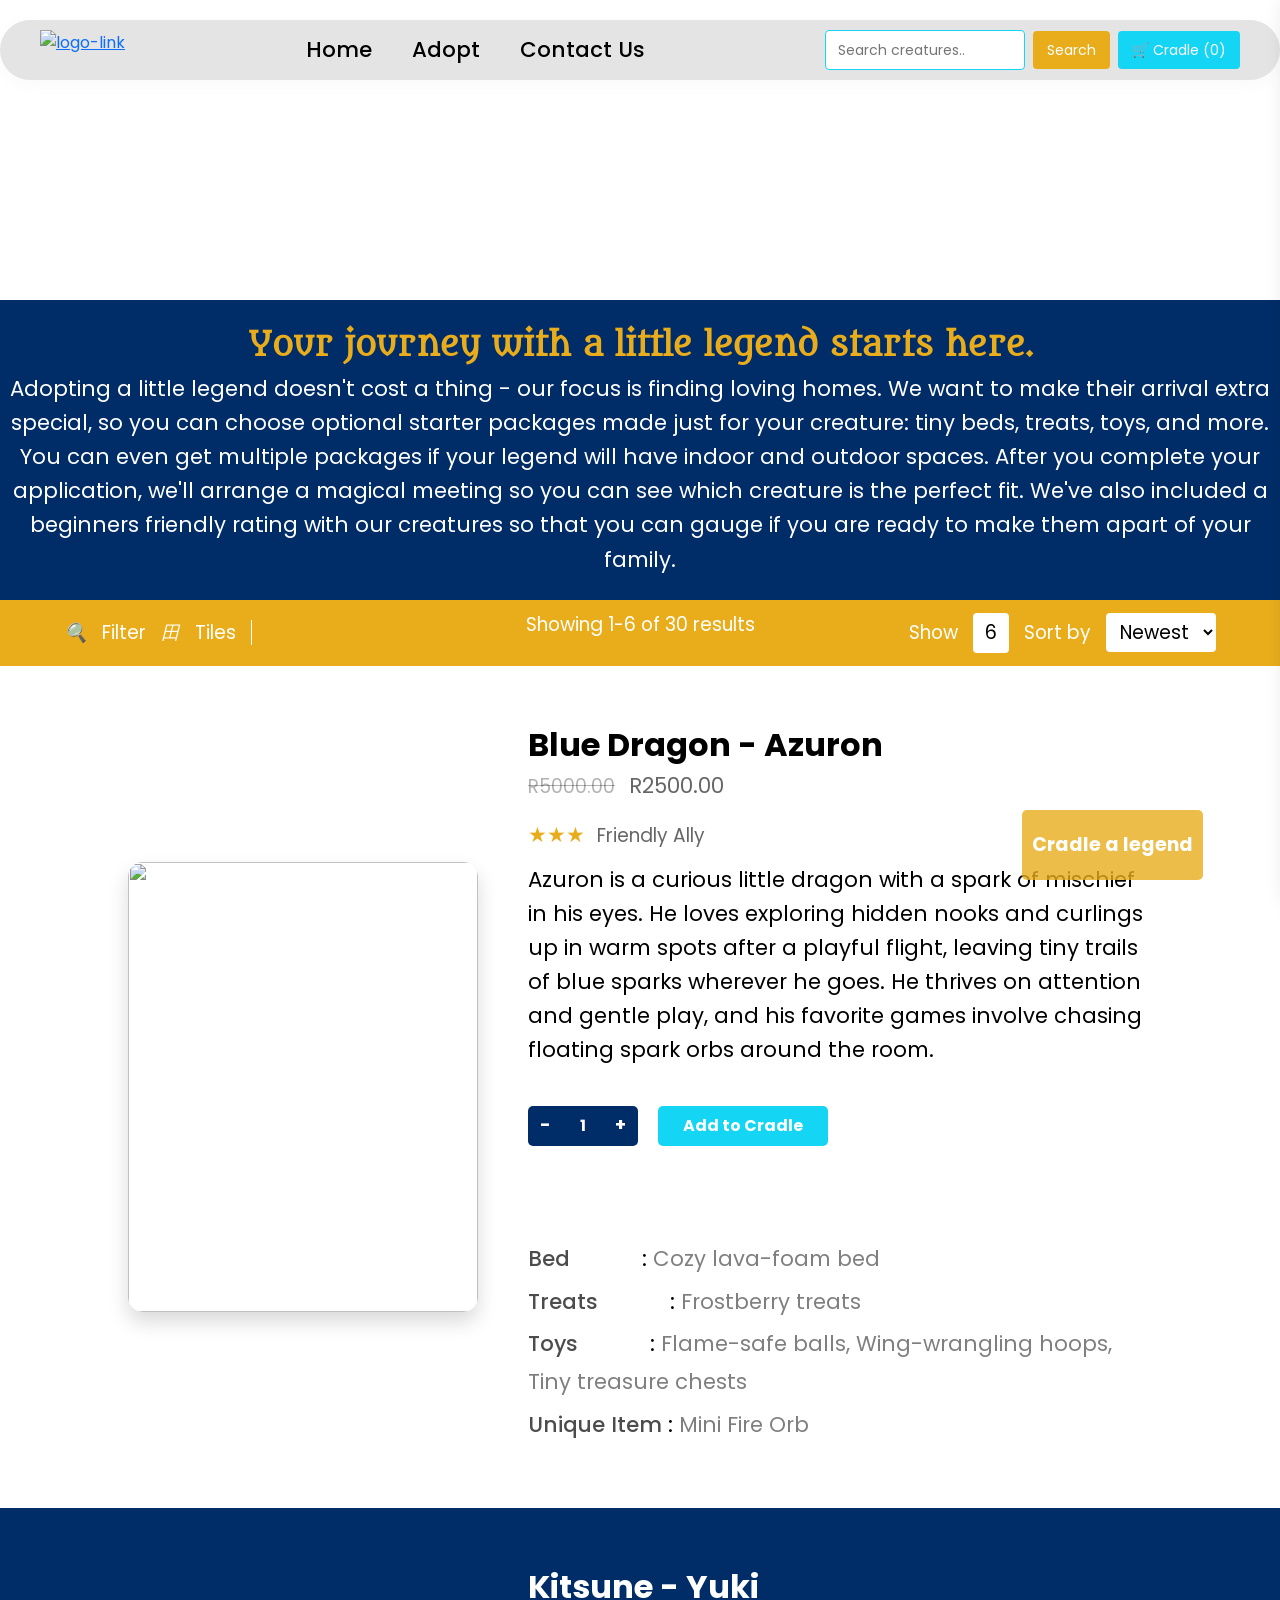
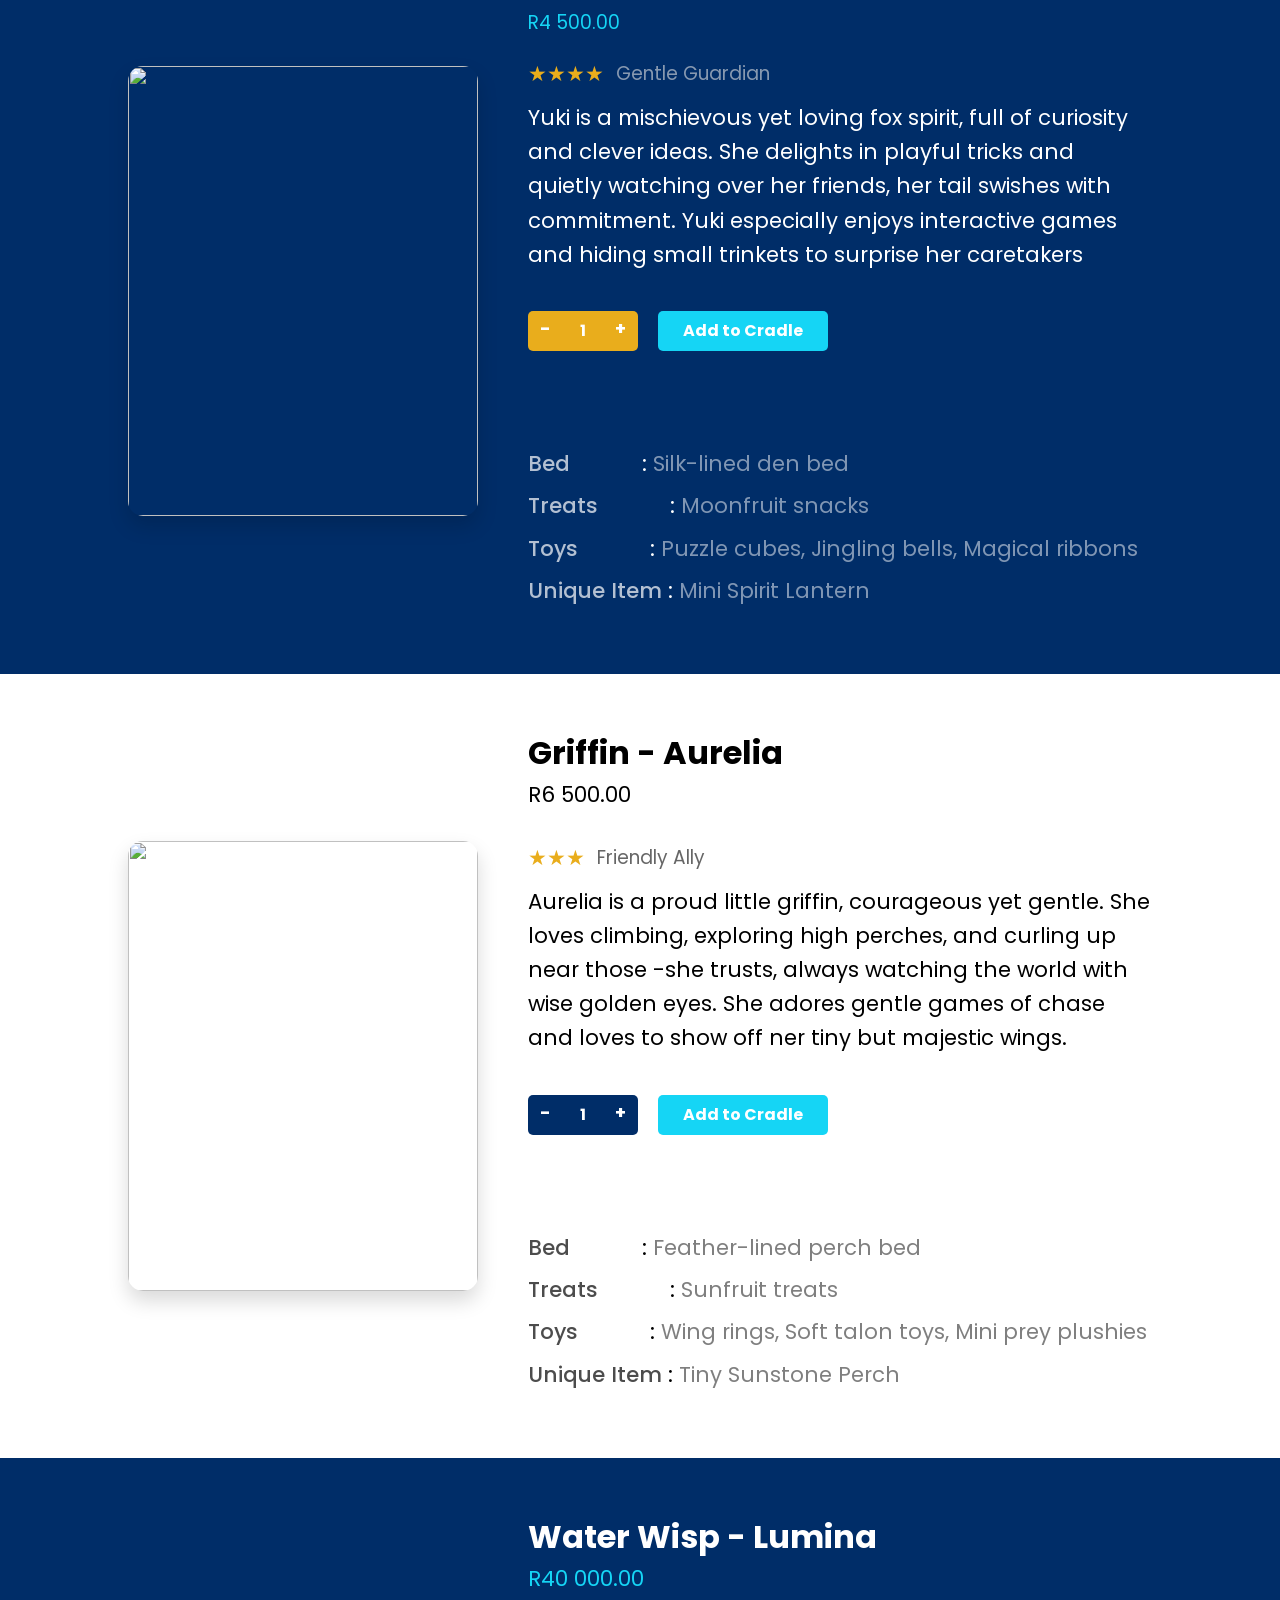
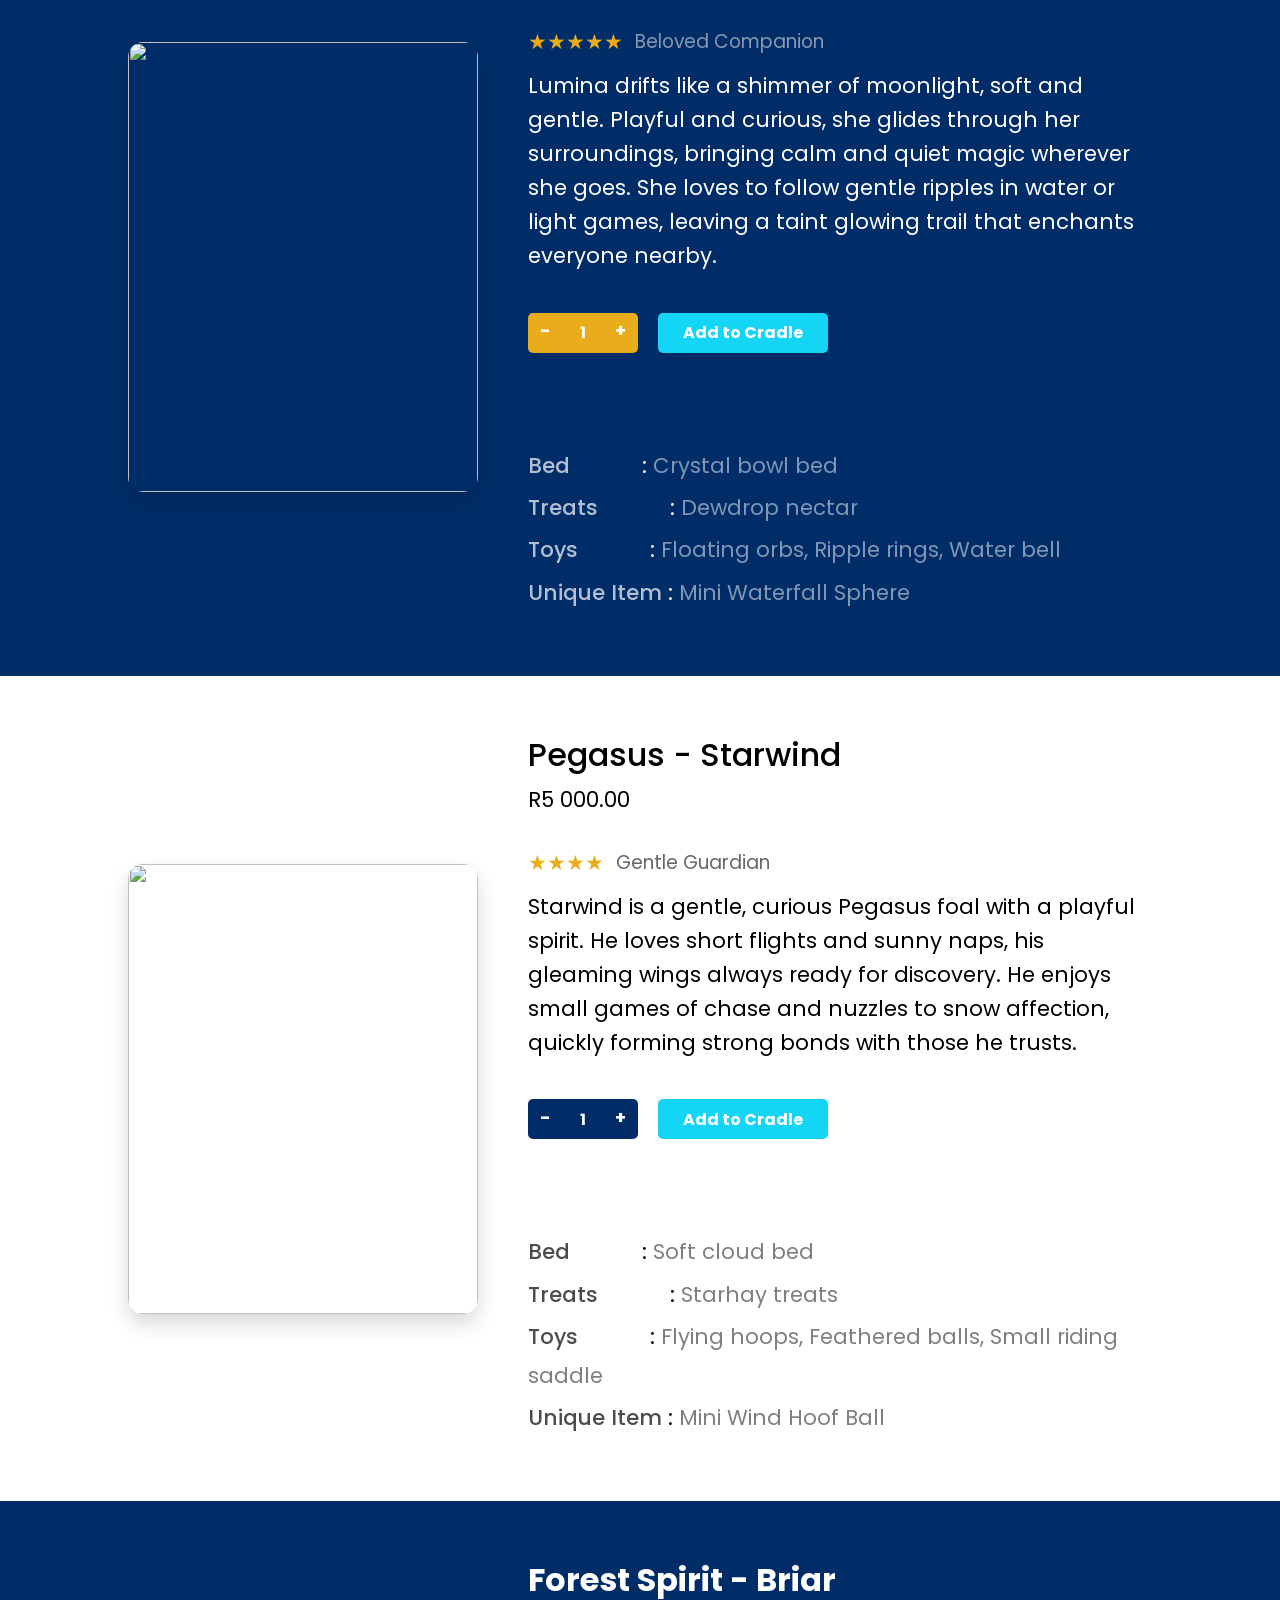
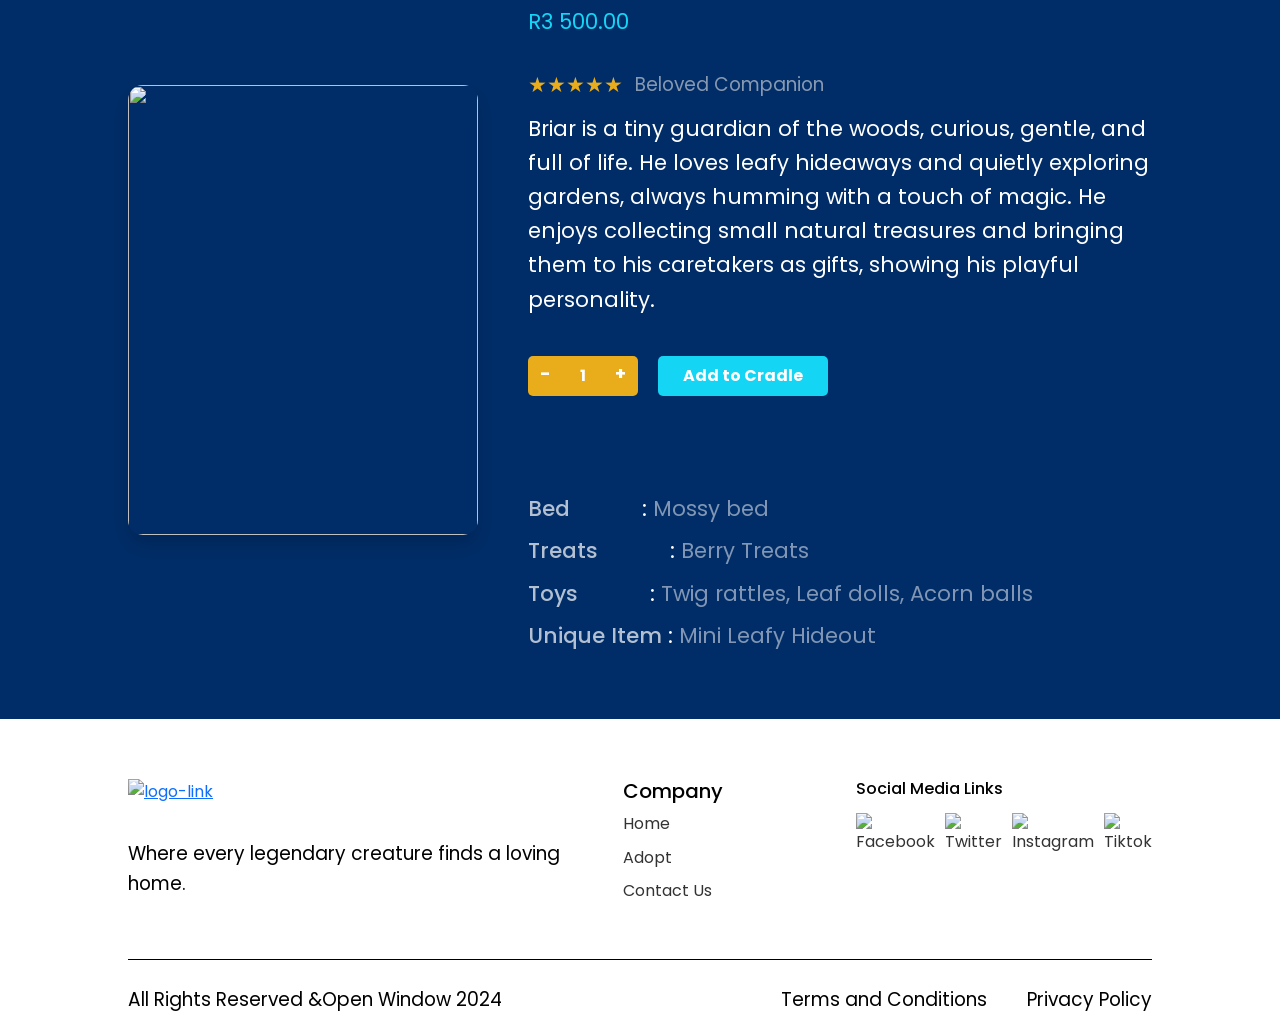
==== commit ae6ecc05: "JS_and_CSS" ====
--- a/pages/about.html
+++ b/pages/about.html
@@ -96,8 +96,7 @@
                 </div>
                 <div class="rating-row">
                    <div class="reviews">★★★</div>
-                   <div class="review-line"></div>
-                   <span class="review-status">Friendly Ally</span>
+                   <span class="review-status1">Friendly Ally</span>
                 </div>
                 <p class="p1">Azuron is a curious little dragon with a spark of mischief in his eyes. He loves exploring hidden nooks and curlings up in warm spots after a playful flight, leaving tiny trails of blue sparks wherever he goes. He thrives on attention and gentle play, and his favorite games involve chasing floating spark orbs around the room.</p>
                 <div class="qty-control">
@@ -106,12 +105,12 @@
                     <button class="qty-btn-plus">+</button>
                  </div>
                   <button class="add-to-cart-btn">Add to Cradle</button>
-                  <ul>
-                     <li>Bed : Cozy lava-foam bed</li>
-                     <li>Treats : Frostberry treats</li>
-                     <li>Toys : Flame-safe balls, Wing-wrangling hoops, Tiny treasure chests</li>
-                     <li>Unique Item : Mini Fire Orb</li>
-                   </ul>
+                  <div class="creature-specs specs-white">
+                     <p><strong>Bed</strong>&nbsp;&nbsp;&nbsp;&nbsp;&nbsp;&nbsp;&nbsp;&nbsp;&nbsp;&nbsp;&nbsp;&nbsp;: <span>Cozy lava-foam bed</span></p>
+                     <p><strong>Treats</strong>&nbsp;&nbsp;&nbsp;&nbsp;&nbsp;&nbsp;&nbsp;&nbsp;&nbsp;&nbsp;&nbsp;&nbsp;: <span>Frostberry treats</span></p>
+                     <p><strong>Toys</strong>&nbsp;&nbsp;&nbsp;&nbsp;&nbsp;&nbsp;&nbsp;&nbsp;&nbsp;&nbsp;&nbsp;&nbsp;: <span>Flame-safe balls, Wing-wrangling hoops, Tiny treasure chests</span></p>
+                     <p><strong>Unique Item</strong> : <span>Mini Fire Orb</span></p>
+                   </div>
                </div>
           </section>
 
@@ -122,7 +121,6 @@
                  <h3 class="price-sp">R4 500.00</h3>
                  <div class="rating-row">
                    <div class="reviews">★★★★</div>
-                   <div class="review-line"></div>
                    <span class="review-status">Gentle Guardian</span>
                 </div>
                  <p class="p2">Yuki is a mischievous yet loving fox spirit, full of curiosity and clever ideas. She delights in playful tricks and quietly watching over her friends, her tail swishes with commitment. Yuki especially enjoys interactive games and hiding small trinkets to surprise her caretakers</p>
@@ -132,12 +130,12 @@
                     <button class="qty-btn-plus">+</button>
                   </div>
                   <button class="add-to-cart-btn">Add to Cradle</button>
-                  <ul>
-                    <li>Bed : Silk-lined den bed</li>
-                    <li>Treats : Moonfruit snacks</li>
-                    <li>Toys : Puzzle cubes, Jingling bells, Magical ribbons</li>
-                    <li>Unique Item : Mini Spirit Lantern</li>
-                  </ul>
+                  <div class="creature-specs specs-blue">
+                    <p><strong>Bed</strong>&nbsp;&nbsp;&nbsp;&nbsp;&nbsp;&nbsp;&nbsp;&nbsp;&nbsp;&nbsp;&nbsp;&nbsp;: <span>Silk-lined den bed</span></p>
+                     <p><strong>Treats</strong>&nbsp;&nbsp;&nbsp;&nbsp;&nbsp;&nbsp;&nbsp;&nbsp;&nbsp;&nbsp;&nbsp;&nbsp;: <span>Moonfruit snacks</span></p>
+                     <p><strong>Toys</strong>&nbsp;&nbsp;&nbsp;&nbsp;&nbsp;&nbsp;&nbsp;&nbsp;&nbsp;&nbsp;&nbsp;&nbsp;: <span>Puzzle cubes, Jingling bells, Magical ribbons</span></p>
+                     <p><strong>Unique Item</strong> : <span>Mini Spirit Lantern</span></p>
+                   </div>
               </div>
            </section>
 
@@ -148,8 +146,7 @@
                <p class="price">R6 500.00</p>
                <div class="rating-row">
                    <div class="reviews">★★★</div>
-                   <div class="review-line"></div>
-                   <span class="review-status">Friendly Ally</span>
+                   <span class="review-status1">Friendly Ally</span>
                 </div>
                <p class="p1">Aurelia is a proud little griffin, courageous yet gentle. She loves climbing, exploring high perches, and curling up near those -she trusts, always watching the world with wise golden eyes. She adores gentle games of chase and loves to show off ner tiny but majestic wings.</p>
                <div class="qty-control">
@@ -158,12 +155,12 @@
                     <button class="qty-btn-plus">+</button>
                  </div>
                  <button class="add-to-cart-btn">Add to Cradle</button>
-               <ul>
-                 <li>Bed : Feathered-lined perch bed</li>
-                 <li>Treats : Sunfruit treats</li>
-                 <li>Toys : Wing rings, Soft talon toys, Mini prey plushies</li>
-                 <li>Unique Item : Tiny Sunstone Perch</li>
-               </ul>
+               <div class="creature-specs specs-white">
+                  <p><strong>Bed</strong>&nbsp;&nbsp;&nbsp;&nbsp;&nbsp;&nbsp;&nbsp;&nbsp;&nbsp;&nbsp;&nbsp;&nbsp;: <span>Feather-lined perch bed</span></p>
+                  <p><strong>Treats</strong>&nbsp;&nbsp;&nbsp;&nbsp;&nbsp;&nbsp;&nbsp;&nbsp;&nbsp;&nbsp;&nbsp;&nbsp;: <span>Sunfruit treats</span></p>
+                  <p><strong>Toys</strong>&nbsp;&nbsp;&nbsp;&nbsp;&nbsp;&nbsp;&nbsp;&nbsp;&nbsp;&nbsp;&nbsp;&nbsp;: <span>Wing rings, Soft talon toys, Mini prey plushies</span></p>
+                  <p><strong>Unique Item</strong> : <span>Tiny Sunstone Perch</span></p>
+                </div>
              </div>
            </section>
 
@@ -174,7 +171,6 @@
                    <p class="price-sp">R40 000.00</p>
                    <div class="rating-row">
                       <div class="reviews">★★★★★</div>
-                      <div class="review-line"></div>
                       <span class="review-status">Beloved Companion</span>
                    </div>
                    <p class="p2">Lumina drifts like a shimmer of moonlight, soft and gentle. Playful and curious, she glides through her surroundings, bringing calm and quiet magic wherever she goes. She loves to follow gentle ripples in water or light games, leaving a taint glowing trail that enchants everyone nearby.</p>
@@ -184,12 +180,12 @@
                      <button class="qty-btn-plus">+</button>
                   </div>
                   <button class="add-to-cart-btn">Add to Cradle</button>
-                   <ul>
-                      <li>Bed : Crystal bowl bed</li>
-                      <li>Treats : Dewdrop nectar</li>
-                      <li>Toys : Floating orbs, Ripple rings, Water bell</li>
-                      <li>Unique Item : Mini Waterfall Sphere</li>
-                   </ul>
+                   <div class="creature-specs specs-blue">
+                     <p><strong>Bed</strong>&nbsp;&nbsp;&nbsp;&nbsp;&nbsp;&nbsp;&nbsp;&nbsp;&nbsp;&nbsp;&nbsp;&nbsp;: <span>Crystal bowl bed</span></p>
+                     <p><strong>Treats</strong>&nbsp;&nbsp;&nbsp;&nbsp;&nbsp;&nbsp;&nbsp;&nbsp;&nbsp;&nbsp;&nbsp;&nbsp;: <span>Dewdrop nectar</span></p>
+                     <p><strong>Toys</strong>&nbsp;&nbsp;&nbsp;&nbsp;&nbsp;&nbsp;&nbsp;&nbsp;&nbsp;&nbsp;&nbsp;&nbsp;: <span>Floating orbs, Ripple rings, Water bell</span></p>
+                     <p><strong>Unique Item</strong> : <span>Mini Waterfall Sphere</span></p>
+                   </div>
                  </div>
              </section>
 
@@ -200,8 +196,7 @@
                <p class="price">R5 000.00</p>
                <div class="rating-row">
                    <div class="reviews">★★★★</div>
-                   <div class="review-line"></div>
-                   <span class="review-status">Gentle Guardian</span>
+                   <span class="review-status1">Gentle Guardian</span>
                 </div>
                <p class="p1">Starwind is a gentle, curious Pegasus foal with a playful spirit. He loves short flights and sunny naps, his gleaming wings always ready for discovery. He enjoys small games of chase and nuzzles to snow affection, quickly forming strong bonds with those he trusts.</p>
                <div class="qty-control">
@@ -210,12 +205,12 @@
                     <button class="qty-btn-plus">+</button>
                  </div>
                  <button class="add-to-cart-btn">Add to Cradle</button>
-               <ul>
-                 <li>Bed : Soft cloud bed</li>
-                 <li>Treats : Starhay treats</li>
-                 <li>Toys : Flying hoops, Feathered balls, Small riding saddle</li>
-                 <li>Unique Item : Mini Wind Hoof Ball</li>
-               </ul>
+               <div class="creature-specs specs-white">
+                 <p><strong>Bed</strong>&nbsp;&nbsp;&nbsp;&nbsp;&nbsp;&nbsp;&nbsp;&nbsp;&nbsp;&nbsp;&nbsp;&nbsp;: <span>Soft cloud bed</span></p>
+                 <p><strong>Treats</strong>&nbsp;&nbsp;&nbsp;&nbsp;&nbsp;&nbsp;&nbsp;&nbsp;&nbsp;&nbsp;&nbsp;&nbsp;: <span>Starhay treats</span></p>
+                 <p><strong>Toys</strong>&nbsp;&nbsp;&nbsp;&nbsp;&nbsp;&nbsp;&nbsp;&nbsp;&nbsp;&nbsp;&nbsp;&nbsp;: <span>Flying hoops, Feathered balls, Small riding saddle</span></p>
+                 <p><strong>Unique Item</strong> : <span>Mini Wind Hoof Ball</span></p>
+                </div>   
              </div>
            </section>
            <section class="product-page-darkblue" data-id="6">
@@ -225,7 +220,6 @@
                    <p class="price-sp">R3 500.00</p>
                    <div class="rating-row">
                    <div class="reviews">★★★★★</div>
-                   <div class="review-line"></div>
                    <span class="review-status">Beloved Companion</span>
                 </div>
                    <p class="p2">Briar is a tiny guardian of the woods, curious, gentle, and full of life. He loves leafy hideaways and quietly exploring gardens, always humming with a touch of magic. He enjoys collecting small natural treasures and bringing them to his caretakers as gifts, showing his playful personality.</p>
@@ -235,13 +229,12 @@
                      <button class="qty-btn-plus">+</button>
                    </div>
                    <button class="add-to-cart-btn">Add to Cradle</button>
-                   <ul>
-                      <li>Bed : Mossy bed</li>
-                      <li>Treats : Berry treats</li>
-                      <li>Toys : Twig rattles, Leaf dolls, Acorn balls</li>
-                      <li>Unique Item : Mini Leafy Hideout</li>
-                   </ul>
-                 </div>
+                   <div class="creature-specs specs-blue">
+                     <p><strong>Bed</strong>&nbsp;&nbsp;&nbsp;&nbsp;&nbsp;&nbsp;&nbsp;&nbsp;&nbsp;&nbsp;&nbsp;&nbsp;: <span>Mossy bed</span></p>
+                     <p><strong>Treats</strong>&nbsp;&nbsp;&nbsp;&nbsp;&nbsp;&nbsp;&nbsp;&nbsp;&nbsp;&nbsp;&nbsp;&nbsp;: <span>Berry Treats</span></p>
+                     <p><strong>Toys</strong>&nbsp;&nbsp;&nbsp;&nbsp;&nbsp;&nbsp;&nbsp;&nbsp;&nbsp;&nbsp;&nbsp;&nbsp;: <span>Twig rattles, Leaf dolls, Acorn balls</span></p>
+                     <p><strong>Unique Item</strong> : <span>Mini Leafy Hideout</span></p>
+                   </div>
              </section>
              <a href="../pages/contact.html" class="btn-primary" type="button">Cradle a legend</a>
          </section>  
--- a/css/main.css
+++ b/css/main.css
@@ -713,13 +713,14 @@
 
 .price-sp {
     color: var(--bright-cyan);
-    font-weight: bold;
+    font-weight: normal;
     font-size: 14pt;
 }
 
 .product-info-sp p {
-    font-size: 14pt;
-    margin-bottom: 15px;
+    font-size: 16pt;
+    margin-bottom: 14px;
+    font-weight: normal;
 }
 
 
@@ -733,17 +734,24 @@
     font-weight: bold;
 }
 
+.product-info p {
+    font-size: 16pt;
+    margin-bottom: 14px;
+    font-weight: normal;
+}
+
+
 /*--Reviews and Price--*/
 .old-price {
     text-decoration: line-through;
-    color: rgba(0,0,0,0.15);
+    color: rgba(0, 0, 0, 0.300);
     margin-right: 10px;
     font-size: 14pt;
 }
 
 .current-price {
-    color: var(--text-primary-black);
-    font-weight: bold;
+    color: rgba(0, 0, 0, 0.600);
+    font-weight: normal;
     font-size: 16pt;
 
 }
@@ -756,8 +764,15 @@
 }
 
 .review-status {
-    color: rgba(0,0,0,0.4);
-    font-weight: bold;
+    color: rgba(225, 225, 225, 0.600);
+    font-weight: normal;
+    font-size: 14pt;
+}
+
+.review-status1 {
+    color: rgba(0, 0, 0, 0.600);
+    font-weight: normal;
+    font-size: 14pt;
 }
 
 .reviews {
@@ -767,13 +782,7 @@
     justify-content: flex-start;
 }
 
-.review-line span {
-    justify-content: flex-end;
-    width: 50px;
-    height: 3px;
-    background-color: var(--text-primary-white);
-    margin-bottom: 15px;
-}
+
 
 /*--controls--*/
 
@@ -810,7 +819,7 @@
     margin-right: 15px !important;
 }
 
-.qty-btn-minus, .qty-btn-minnus, .qty-btn-plus {
+.qty-btn-minus, .qty-btn-plus {
     line-height: 1 !important;
     padding: 0 0 3px 0 !important; 
 }
@@ -1277,4 +1286,37 @@
 
 .checkout-btn:hover {
   background-color: #e0a200 !important;
+}
+
+.creature-specs {
+    margin-top: 25px !important;
+    font-family: 'Poppins', sans-serif !important;
+    font-size: 14px !important;
+    line-height: 1.8 !important; 
+}
+
+.creature-specs p {
+    margin: 4px 0 !important;
+    font-weight: normal !important;
+}
+
+.creature-specs p strong {
+    display: inline-block !important;
+    font-weight: 500 !important;
+}
+
+.specs-white p strong {
+    color: rgba(0, 0, 0, 0.7) !important; 
+}
+
+.specs-white p span {
+    color: rgba(0, 0, 0, 0.5) !important; 
+}
+
+.specs-blue p strong {
+    color: rgba(255, 255, 255, 0.7) !important; /* Soft white label */
+}
+
+.specs-blue p span {
+    color: rgba(255, 255, 255, 0.5) !important; /* Elegant translucent white details text */
 }
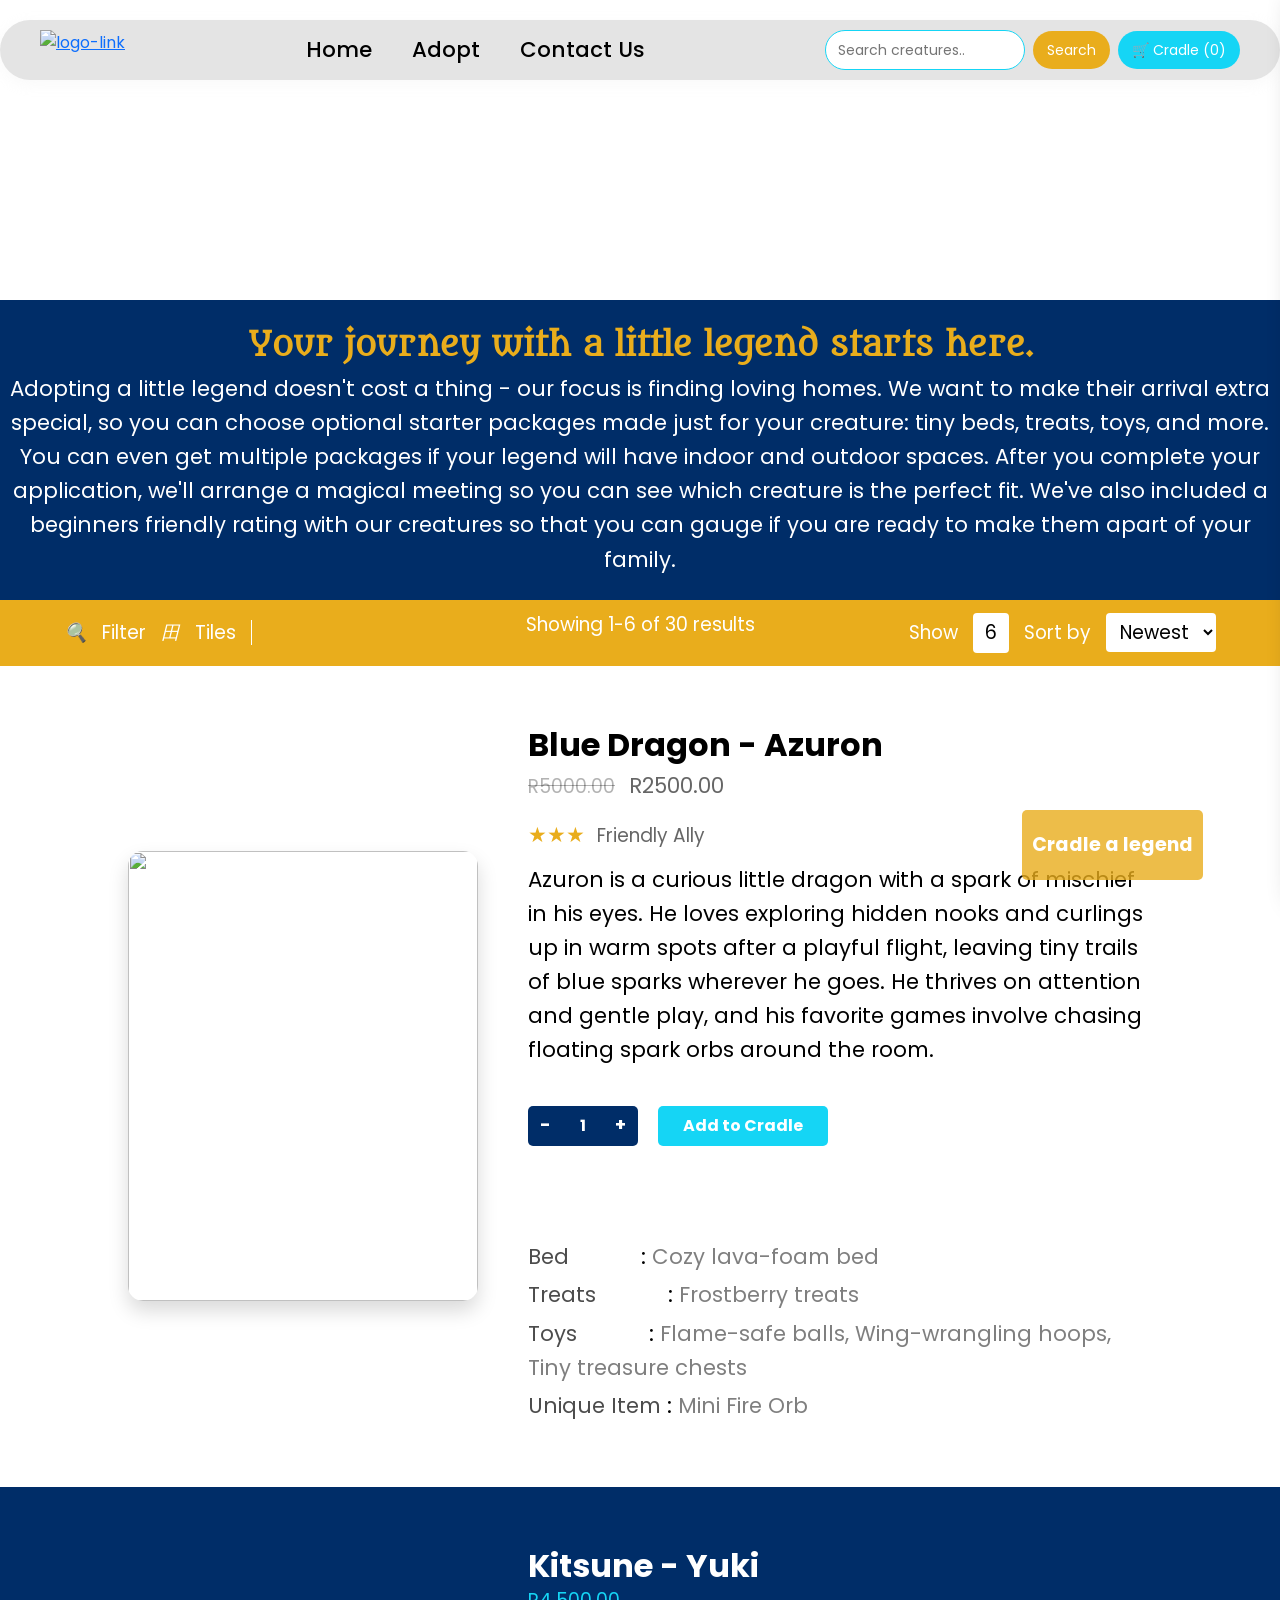
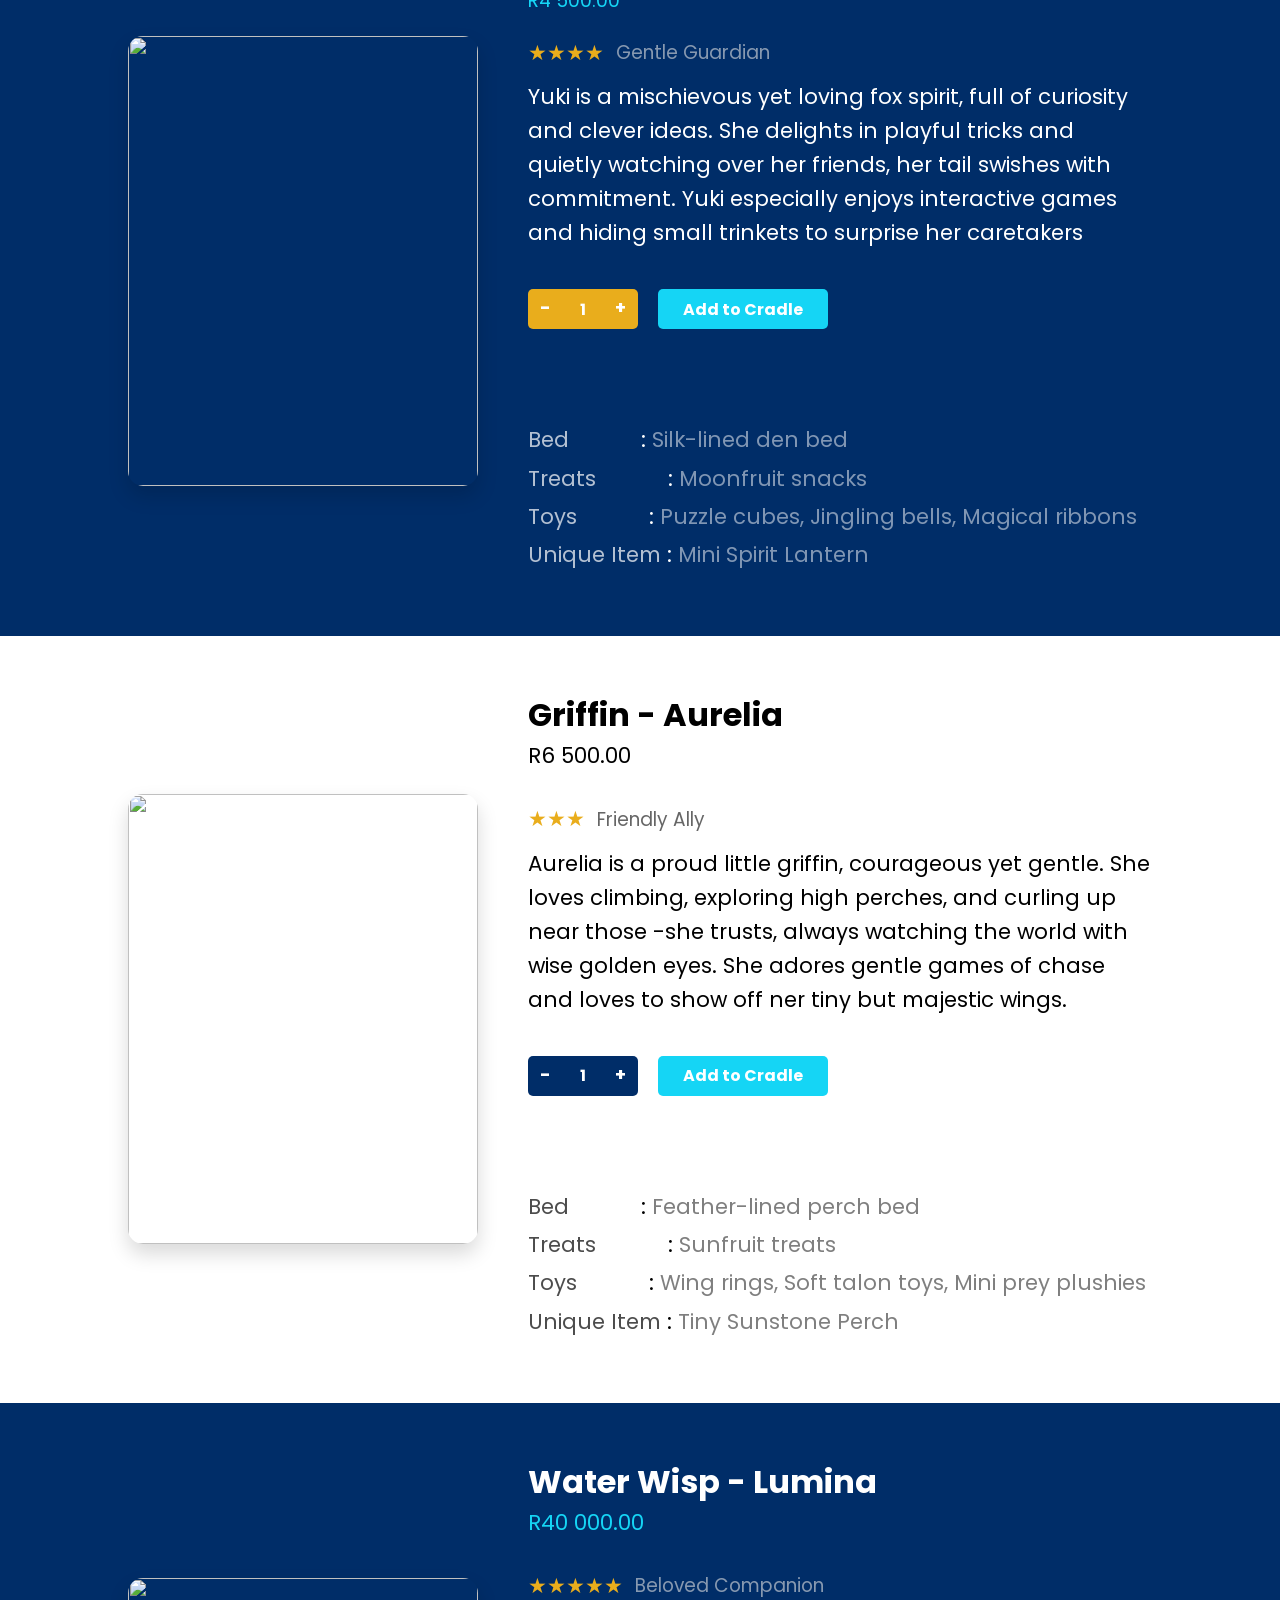
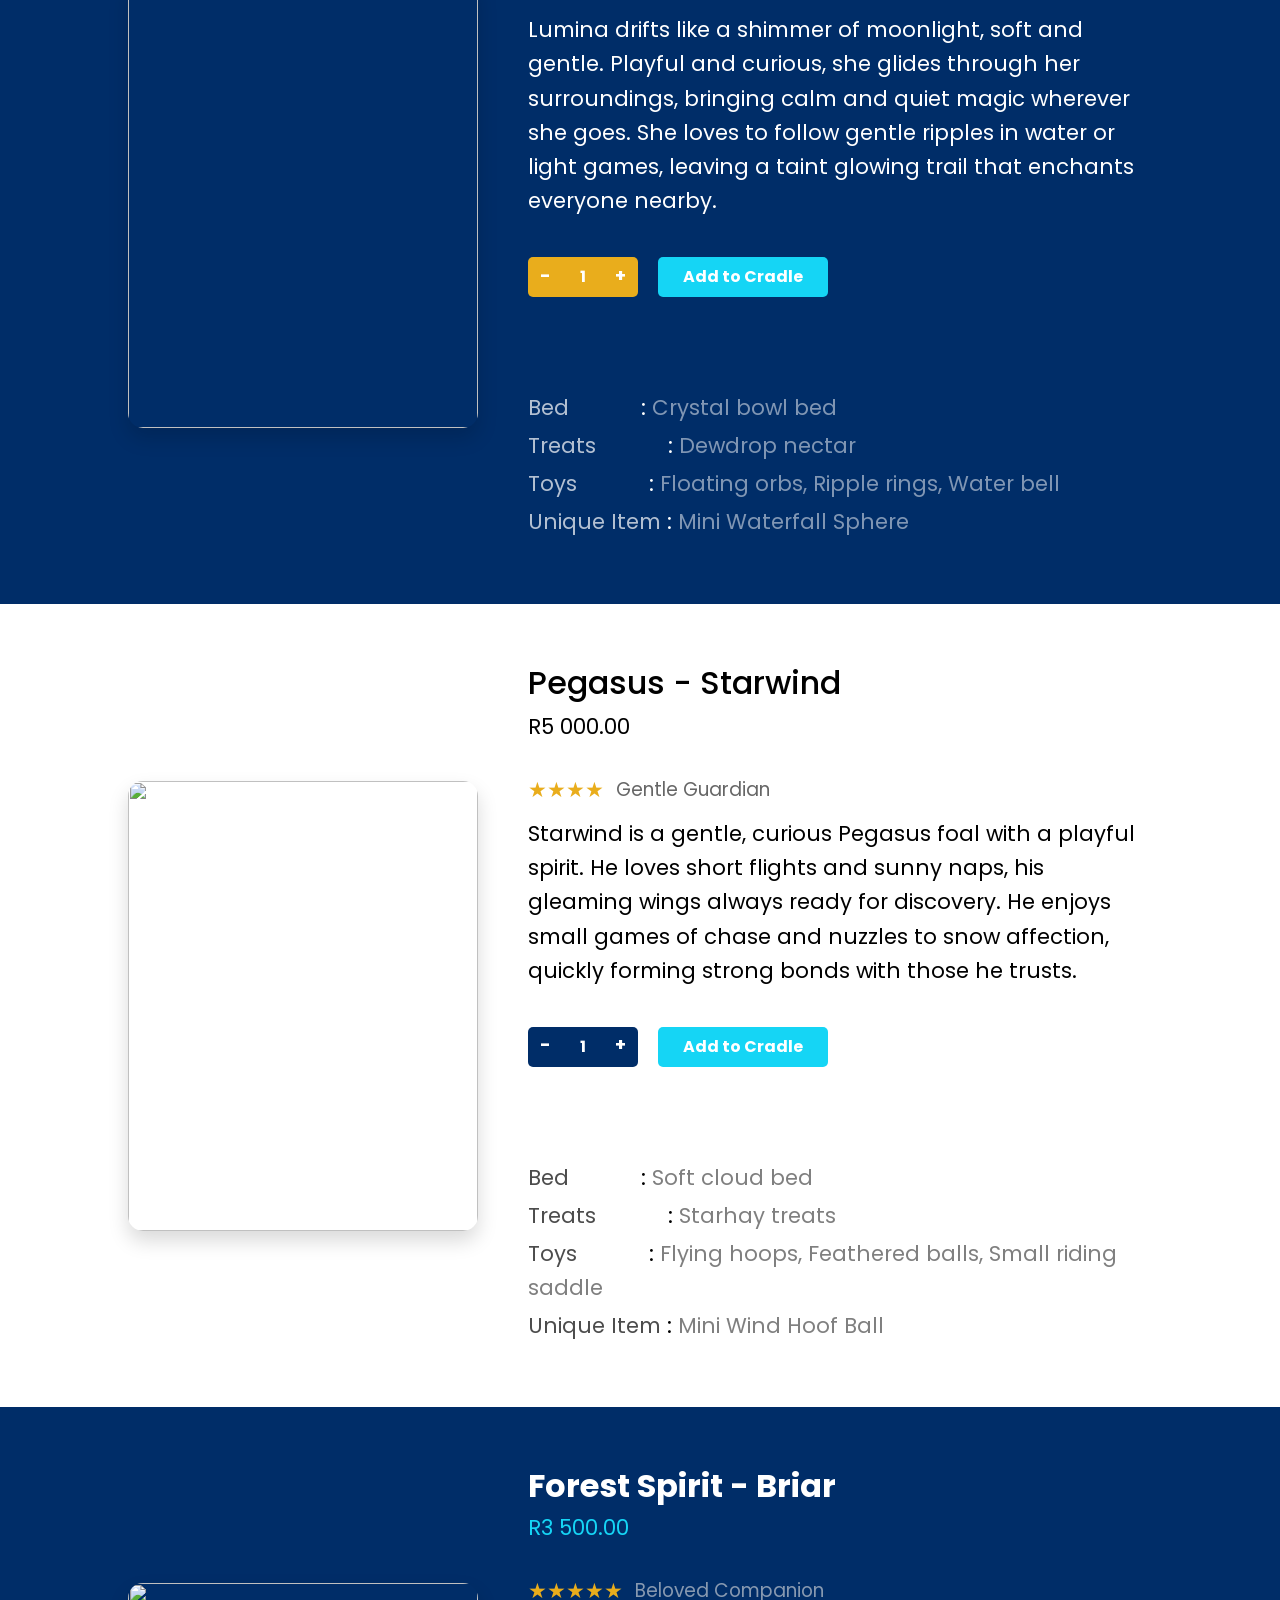
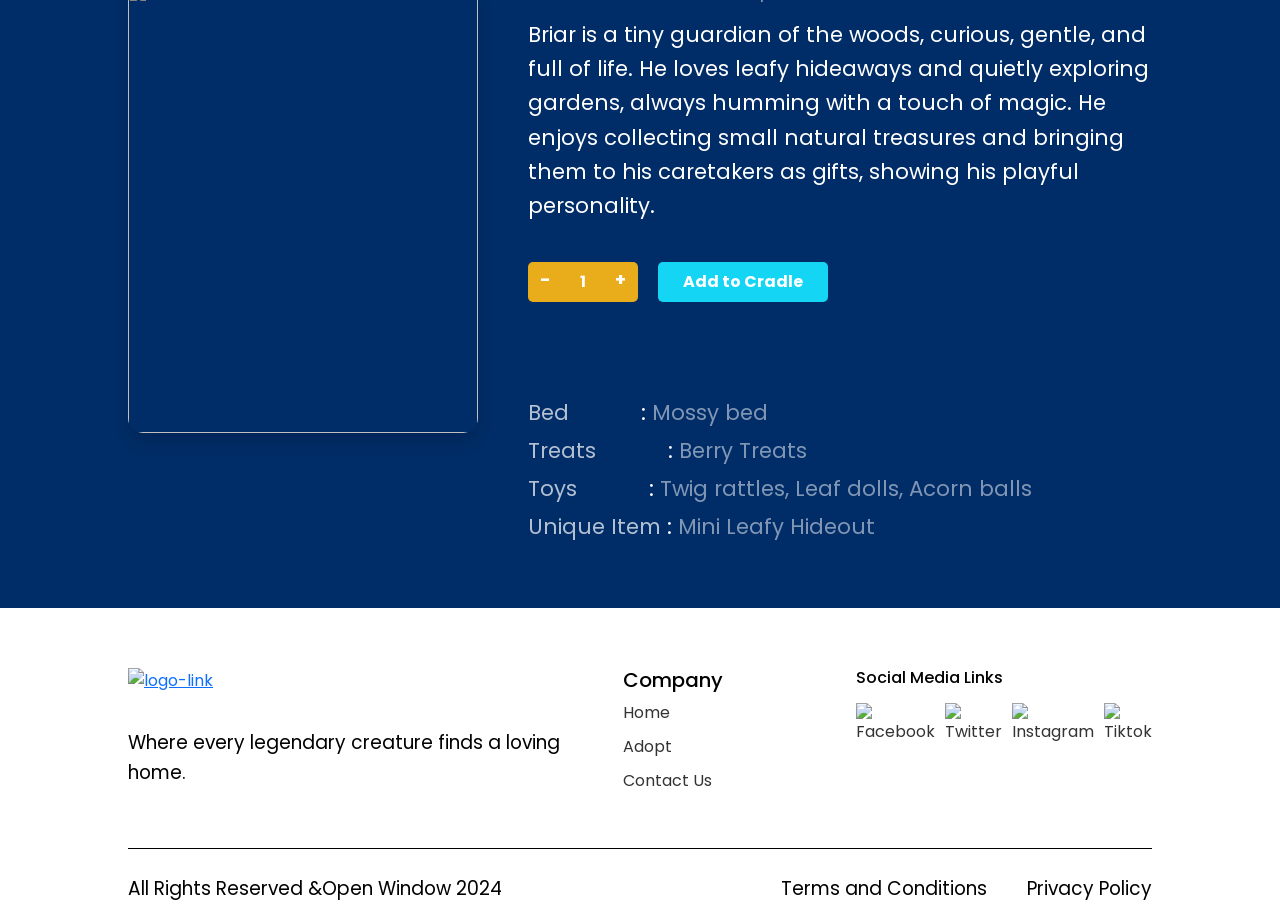
==== commit dc483cf9: "Full;_JS_code_and _styling" ====
--- a/pages/about.html
+++ b/pages/about.html
@@ -314,5 +314,12 @@
         }
        });
      </script>
+     <div id="checkoutModal" class="custom-modal">
+       <div class="modal-content">
+         <h3>Adoption Processing!</h3>
+         <p>Thank you for choosing to adopt! Proceeding to the mythical processing sanctuary...</p>
+         <button class="modal-close-btn" onclick="closeCheckoutModal()">OK</button>
+       </div>
+      </div>
    </body>
  </html>
--- a/css/main.css
+++ b/css/main.css
@@ -114,7 +114,7 @@
   padding: 8px 12px;
   font-size: 14px;
   border: 1px solid var(--bright-cyan);
-  border-radius: 4px;
+  border-radius: 20px;
   outline: none;
   box-sizing: border-box;
 }
@@ -129,7 +129,7 @@
   background-color:var(--accent-yellow);
   color: var(--text-primary-white);
   border: none;
-  border-radius: 4px;
+  border-radius: 20px;
   cursor: pointer;
   white-space: nowrap;
   transition: background-color 0.2s;
@@ -150,7 +150,7 @@
   background-color: var(--bright-cyan);
   color: var(--text-primary-white);
   border: none;
-  border-radius: 4px;
+  border-radius: 20px;
   cursor: pointer;
   white-space: nowrap;
   flex-shrink: 0;
@@ -1292,7 +1292,13 @@
     margin-top: 25px !important;
     font-family: 'Poppins', sans-serif !important;
     font-size: 14px !important;
-    line-height: 1.8 !important; 
+}
+
+.spec-row {
+    display: flex !important;
+    flex-direction: row !important;
+    align-items: center !important;
+    margin-bottom: 10px !important;
 }
 
 .creature-specs p {
@@ -1302,21 +1308,189 @@
 
 .creature-specs p strong {
     display: inline-block !important;
-    font-weight: 500 !important;
+    font-weight: normal;
+    font-size: 16pt;
 }
 
 .specs-white p strong {
     color: rgba(0, 0, 0, 0.7) !important; 
+    font-weight: normal;
+    font-size: 16pt;
 }
 
 .specs-white p span {
     color: rgba(0, 0, 0, 0.5) !important; 
+    font-weight: normal;
+    font-size: 16pt;
 }
 
 .specs-blue p strong {
-    color: rgba(255, 255, 255, 0.7) !important; /* Soft white label */
+    color: rgba(255, 255, 255, 0.7) !important; 
+    font-weight: normal;
+    font-size: 16pt;
 }
 
 .specs-blue p span {
-    color: rgba(255, 255, 255, 0.5) !important; /* Elegant translucent white details text */
-}+    color: rgba(255, 255, 255, 0.5) !important; 
+    font-weight: normal;
+    font-size: 16pt;
+}
+
+/* Custom Popup Modal Styles */
+.custom-modal {
+  position: fixed !important;
+  top: 0 !important;
+  left: 0 !important;
+  width: 100% !important;
+  height: 100% !important;
+  background-color: rgba(0, 0, 0, 0.6) !important;
+  backdrop-filter: blur(5px) !important;
+  z-index: 9999999 !important; 
+  display: flex !important;
+  align-items: center !important;
+  justify-content: center !important;
+  opacity: 0 !important;
+  pointer-events: none !important;
+  transition: opacity 0.3s ease-in-out !important;
+}
+
+.custom-modal.show {
+  opacity: 1 !important;
+  pointer-events: auto !important;
+}
+
+.modal-content {
+  background-color: #ffffff !important;
+  padding: 30px !important;
+  border-radius: 12px !important;
+  max-width: 450px !important;
+  width: 90% !important;
+  text-align: center !important;
+  box-shadow: 0 10px 30px rgba(0, 0, 0, 0.25) !important;
+  font-family: 'Poppins', sans-serif !important;
+  transform: translateY(-20px) !important;
+  transition: transform 0.3s ease-in-out !important;
+}
+
+.custom-modal.show .modal-content {
+  transform: translateY(0) !important;
+}
+
+#modalGreeting {
+  margin: 0 0 10px 0 !important;
+  font-size: 22px !important;
+  color: #001a4d !important; /* Theme blue color match */
+}
+
+.modal-content p {
+  font-size: 15px !important;
+  color: #555555 !important;
+  line-height: 1.5 !important;
+  margin: 0 0 20px 0 !important;
+}
+
+.modal-close-btn {
+  background-color: var(--accent-yellow, #ffb800) !important;
+  color: white !important;
+  border: none !important;
+  padding: 10px 30px !important;
+  font-size: 15px !important;
+  font-weight: bold !important;
+  border-radius: 5px !important;
+  cursor: pointer !important;
+  transition: background-color 0.2s ease !important;
+}
+
+.modal-close-btn:hover {
+  background-color: #e0a200 !important;
+}
+
+/*-contact form-*/
+.contact-card-form {
+    background: url(../assets/images/formBackground.png);
+    padding: 55px 45px !important;
+    border-radius: 30px !important;
+    max-width: 520px !important;
+    min-height: 600px;
+    width: 100% !important;
+    box-sizing: border-box !important;
+    font-family: 'Poppins', sans-serif !important;
+    box-shadow: 0 10px 30px rgba(0, 0, 0, 0.15) !important;
+    display: flex;
+    flex-direction: column !important;
+    justify-content: space-between !important;
+}
+
+.contact-card-form h2 {
+    color: var(--text-primary-white)!important;
+    font-size: 24px !important;
+    font-weight: 700 !important;
+    margin: 0 0 25px 0 !important;
+    letter-spacing: 0.5px !important;
+}
+
+.input-group {
+    display: flex !important;
+    flex-direction: column !important;
+    margin-bottom: 20px !important; 
+}
+
+.input-group label {
+    color: var(--text-primary-white)!important; 
+    font-size: 14px !important;
+    font-weight: 500 !important;
+    margin-bottom: 8px !important;
+    text-align: left !important;
+}
+ 
+.input-group input, .input-group textarea {
+    width: 100% !important;
+    padding: 12px 16px !important;
+    font-size: 14px !important;
+    color: var(--text-primary-black) !important;
+    background-color: var(--text-primary-white)!important; 
+    border: none !important;
+    border-radius: 8px !important; 
+    box-sizing: border-box !important;
+    outline: none !important;
+    font-family: 'Poppins', sans-serif !important;
+    transition: box-shadow 0.2s ease !important;
+}
+
+.input-group textarea {
+    resize: none !important; 
+}
+
+.input-group input::placeholder, .input-group textarea::placeholder {
+    color: #b3b3b3 !important;
+}
+
+
+.input-group input:focus, .input-group textarea:focus {
+    box-shadow: 0 0 0 3px var(--bright-cyan)!important;
+}
+
+.contact-card-form button {
+    background-color: var(--bright-cyan) !important;
+    color: var(--text-primary-white) !important;
+    border: none !important;
+    width: auto !important;
+    min-width: 140px !important;
+    padding: 12px 24px !important;
+    font-size: 15px !important;
+    font-weight: 600 !important;
+    border-radius: 10px !important; 
+    cursor: pointer !important;
+    display: block !important;
+    margin-top: 10px !important;
+    transition: background-color 0.2s ease, transform 0.1s ease !important;
+}
+
+
+.form-submit-btn:hover {
+    background-color: var(--primary-blue)!important;
+}
+
+.form-submit-btn:active {
+    transform: scale(0.98) !important; 
+}
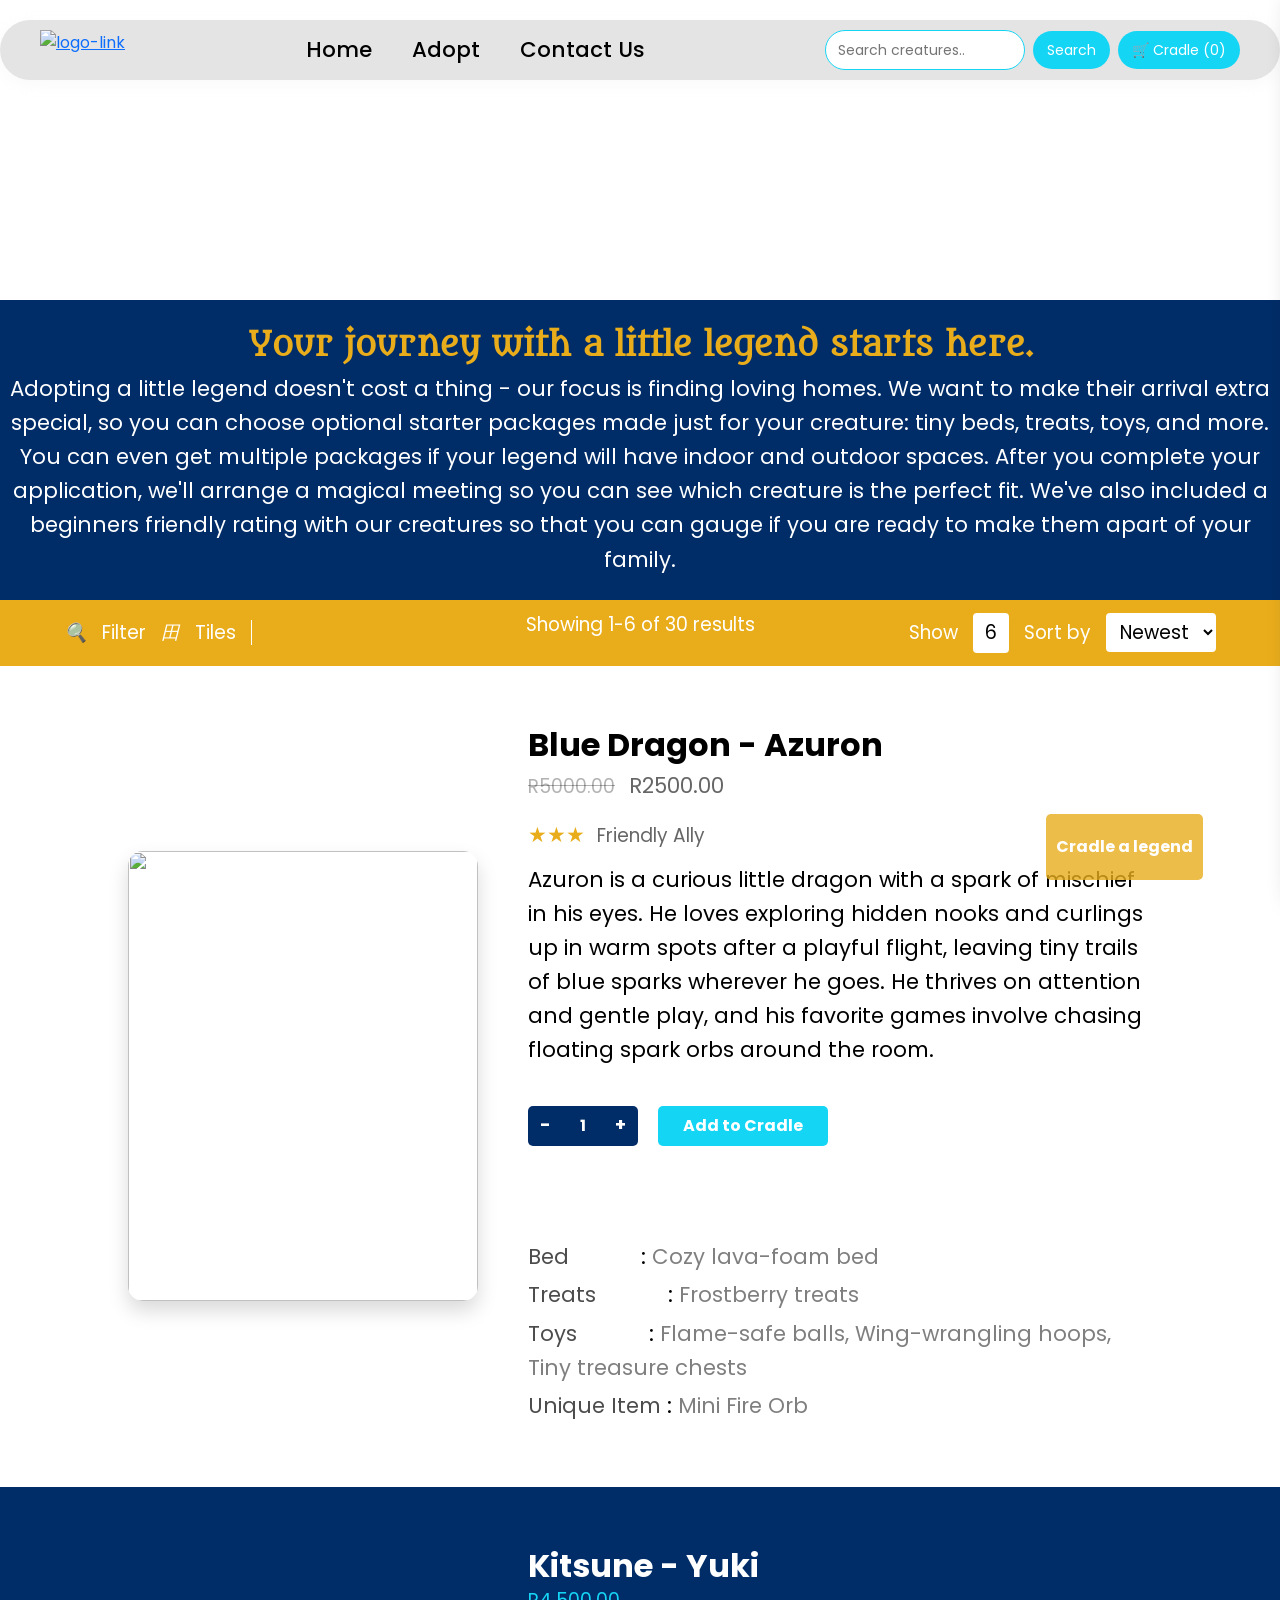
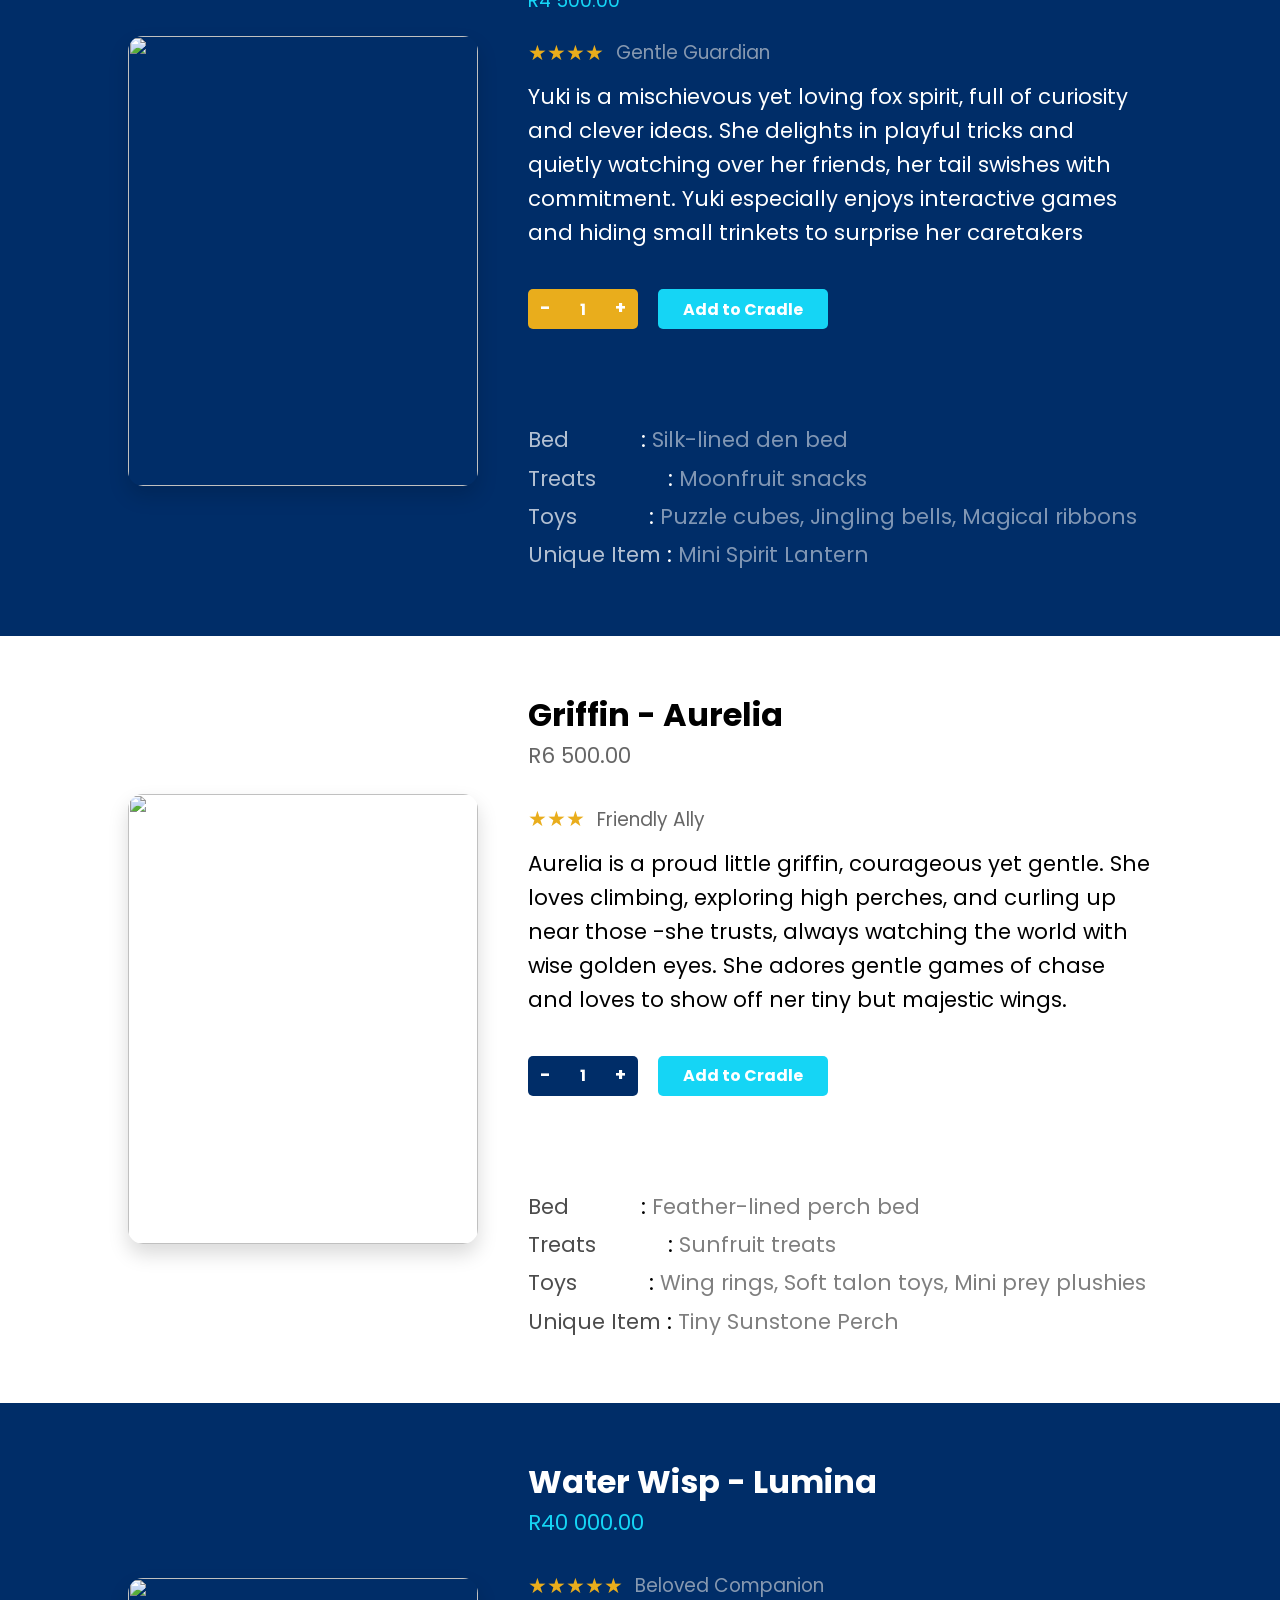
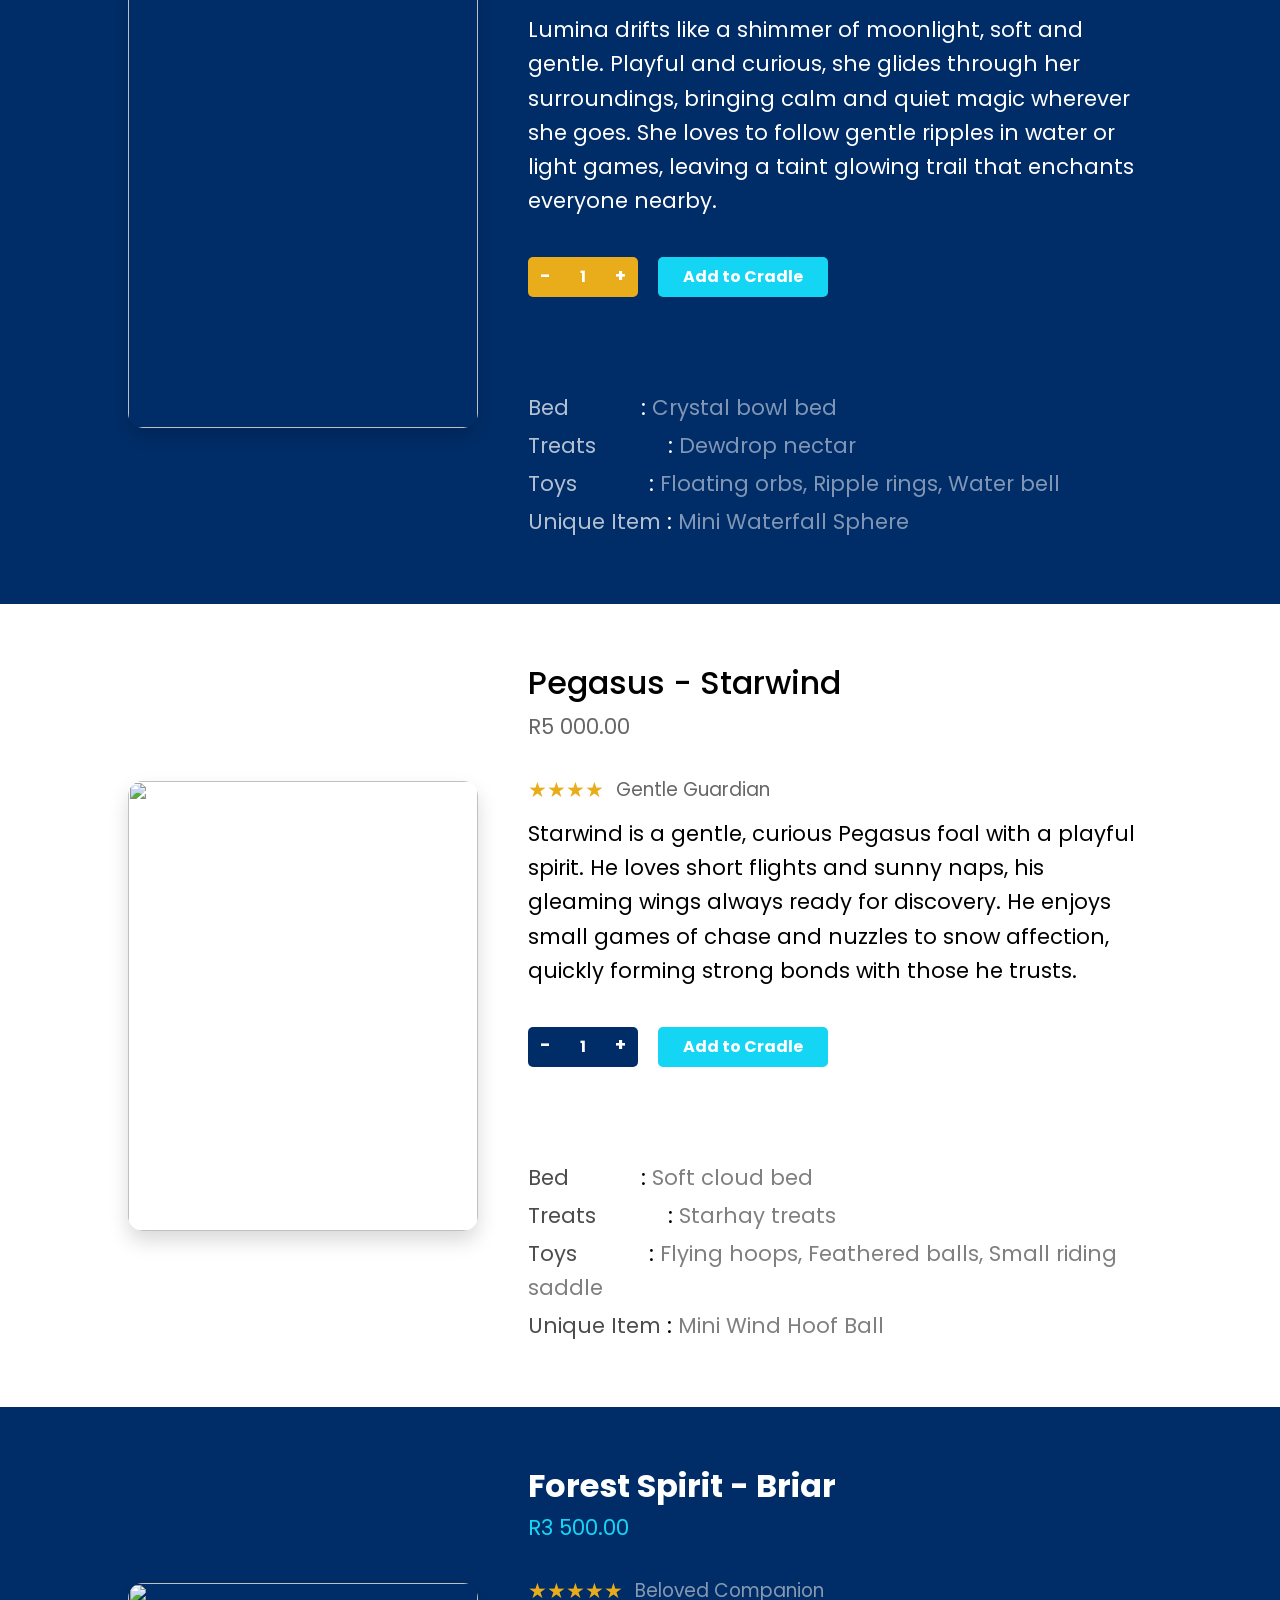
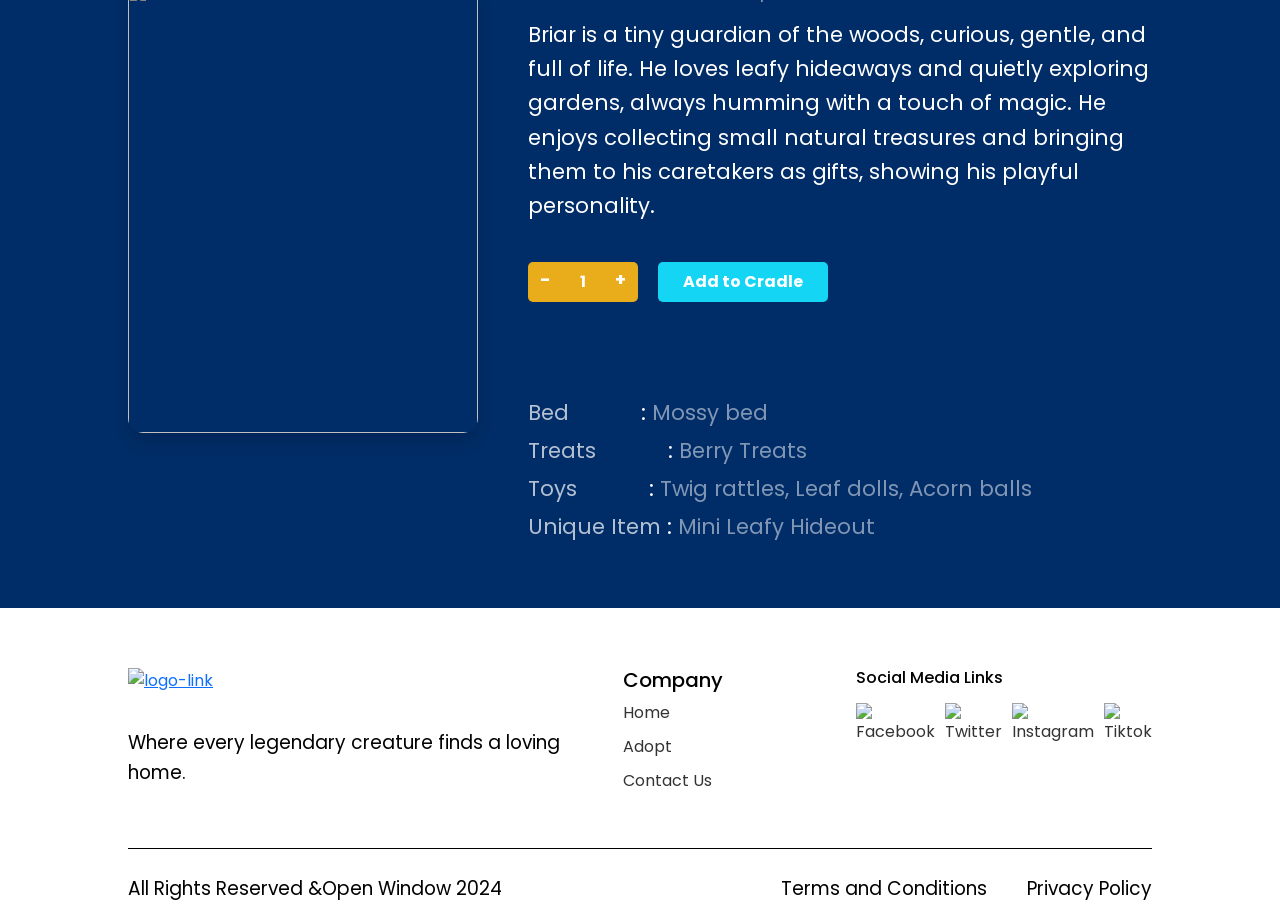
==== commit c32352de: "debugging" ====
--- a/pages/about.html
+++ b/pages/about.html
@@ -13,6 +13,7 @@
       <link rel="preconnect" href="https://fonts.gstatic.com" crossorigin>
       <link href="https://fonts.googleapis.com/css2?family=Metamorphous&family=Montserrat:ital,wght@0,100..900;1,100..900&family=Poppins:ital,wght@0,100;0,200;0,300;0,400;0,500;0,600;0,700;0,800;0,900;1,100;1,200;1,300;1,400;1,500;1,600;1,700;1,800;1,900&display=swap" rel="stylesheet">
       <link href="https://cdn.jsdelivr.net/npm/bootstrap@5.3.8/dist/css/bootstrap.min.css" rel="stylesheet" integrity="sha384-sRIl4kxILFvY47J16cr9ZwB07vP4J8+LH7qKQnuqkuIAvNWLzeN8tE5YBujZqJLB" crossorigin="anonymous">
+      
       <script src="https://cdn.jsdelivr.net/npm/bootstrap@5.3.8/dist/js/bootstrap.bundle.min.js" integrity="sha384-FKyoEForCGlyvwx9Hj09JcYn3nv7wiPVlz7YYwJrWVcXK/BmnVDxM+D2scQbITxI" crossorigin="anonymous"></script>
       
       <title>The Mythos Cradle</title>
@@ -26,11 +27,13 @@
           <a href="../index.html" class="logo">
              <img src="../assets/images/logo.png" alt="logo-link">
            </a>
+
            <nav class="nav-links">
              <a href="../index.html">Home</a>
              <a href="../pages/about.html">Adopt</a>
              <a href="../pages/contact.html">Contact Us</a>
            </nav>
+
            <div class="search-container">
              <input type="text" id="creatureSearch" placeholder="Search creatures..">
              <button id="searchButton" onclick="navigateToProduct()">Search</button>
@@ -39,11 +42,13 @@
            </div>
         </div>
       </header>
+
        <div id="cartDrawer" class="cart-drawer">
          <div class="cart-header">
            <h2>Your Cradle</h2>
            <button class="close-cart-btn" onclick="toggleCart()">×</button>
          </div>
+
          <div id="cartItemsContainer" class="cart-items-container"></div>
          <div class="cart-footer">
            <div class="cart-total-row">
@@ -53,14 +58,17 @@
            <button class="checkout-btn" onclick="checkoutAlert()">Adopt All</button>
          </div>
        </div>
+
      <!--Header-->
      <header class="adopt-hero">
        <h1>Adopt A Creature</h1>
      </header>
+
      <section class="adopt-sub-hero">
        <h2>Your journey with a little legend starts here.</h2>
        <p>Adopting a little legend doesn't cost a thing - our focus is finding loving homes. We want to make their arrival extra special, so you can choose optional starter packages made just for your creature: tiny beds, treats, toys, and more. You can even get multiple packages if your legend will have indoor and outdoor spaces. After you complete your application, we'll arrange a magical meeting so you can see which creature is the perfect fit. We've also included a beginners friendly rating with our creatures so that you can gauge if you are ready to make them apart of your family.</p>
      </section>
+
      <!-- Mustard Filter Bar -->
      <div class="filter-bar">
           <div class="filter-left">
@@ -70,9 +78,11 @@
              <span>Tiles</span>
              <div class="divider-line"></div>
            </div>
+
            <div class="center-section">
              <span><p>Showing 1-6 of 30 results</p></span>
            </div>
+
            <div class="filter-right">
              <span>Show</span>
              <button class="btn-sp" type="button">6</button>
@@ -84,7 +94,9 @@
              </select>
             </div>
        </div>   
+
        <!--Product Sections (Alternating)-->
+       <!--Azuron-->
        <section class="products" id="product-list">
          <section class="product-page-white" data-id="1">
             <img src="../assets/images/adopt1.png" class="product-image">
@@ -94,17 +106,22 @@
                    <del class="old-price">R5000.00</del>
                    <span class="current-price">R2500.00</span>
                 </div>
+
                 <div class="rating-row">
                    <div class="reviews">★★★</div>
                    <span class="review-status1">Friendly Ally</span>
                 </div>
+
                 <p class="p1">Azuron is a curious little dragon with a spark of mischief in his eyes. He loves exploring hidden nooks and curlings up in warm spots after a playful flight, leaving tiny trails of blue sparks wherever he goes. He thrives on attention and gentle play, and his favorite games involve chasing floating spark orbs around the room.</p>
+                
                 <div class="qty-control">
                     <button class="qty-btn-minus">-</button>
                     <span class="qty-box">1</span>
                     <button class="qty-btn-plus">+</button>
                  </div>
+
                   <button class="add-to-cart-btn">Add to Cradle</button>
+                  
                   <div class="creature-specs specs-white">
                      <p><strong>Bed</strong>&nbsp;&nbsp;&nbsp;&nbsp;&nbsp;&nbsp;&nbsp;&nbsp;&nbsp;&nbsp;&nbsp;&nbsp;: <span>Cozy lava-foam bed</span></p>
                      <p><strong>Treats</strong>&nbsp;&nbsp;&nbsp;&nbsp;&nbsp;&nbsp;&nbsp;&nbsp;&nbsp;&nbsp;&nbsp;&nbsp;: <span>Frostberry treats</span></p>
@@ -114,6 +131,7 @@
                </div>
           </section>
 
+          <!--Kitsune-->
           <section class="product-page-darkblue" data-id="2">
              <img src="../assets/images/adopt2.png" class="product-image">
                <div class="product-info-sp">
@@ -123,13 +141,17 @@
                    <div class="reviews">★★★★</div>
                    <span class="review-status">Gentle Guardian</span>
                 </div>
+
                  <p class="p2">Yuki is a mischievous yet loving fox spirit, full of curiosity and clever ideas. She delights in playful tricks and quietly watching over her friends, her tail swishes with commitment. Yuki especially enjoys interactive games and hiding small trinkets to surprise her caretakers</p>
+                 
                  <div class="qty-control-sp">
                     <button class="qty-btn-minus">-</button>
                     <span class="qty-box2">1</span>
                     <button class="qty-btn-plus">+</button>
                   </div>
+                  
                   <button class="add-to-cart-btn">Add to Cradle</button>
+                  
                   <div class="creature-specs specs-blue">
                     <p><strong>Bed</strong>&nbsp;&nbsp;&nbsp;&nbsp;&nbsp;&nbsp;&nbsp;&nbsp;&nbsp;&nbsp;&nbsp;&nbsp;: <span>Silk-lined den bed</span></p>
                      <p><strong>Treats</strong>&nbsp;&nbsp;&nbsp;&nbsp;&nbsp;&nbsp;&nbsp;&nbsp;&nbsp;&nbsp;&nbsp;&nbsp;: <span>Moonfruit snacks</span></p>
@@ -139,31 +161,37 @@
               </div>
            </section>
 
+           <!--Aurelia-->
            <section class="product-page-white" data-id="3">
              <img src="../assets/images/adopt3.png" class="product-image">
              <div class="product-info">
                <h1>Griffin - Aurelia</h1>
-               <p class="price">R6 500.00</p>
+               <p class="current-price">R6 500.00</p>
                <div class="rating-row">
                    <div class="reviews">★★★</div>
                    <span class="review-status1">Friendly Ally</span>
                 </div>
+                
                <p class="p1">Aurelia is a proud little griffin, courageous yet gentle. She loves climbing, exploring high perches, and curling up near those -she trusts, always watching the world with wise golden eyes. She adores gentle games of chase and loves to show off ner tiny but majestic wings.</p>
+               
                <div class="qty-control">
-                    <button class="qty-btn-minus">-</button>
-                    <span class="qty-box">1</span>
-                    <button class="qty-btn-plus">+</button>
-                 </div>
+                 <button class="qty-btn-minus">-</button>
+                 <span class="qty-box">1</span>
+                 <button class="qty-btn-plus">+</button>
+               </div>
+                
                  <button class="add-to-cart-btn">Add to Cradle</button>
-               <div class="creature-specs specs-white">
-                  <p><strong>Bed</strong>&nbsp;&nbsp;&nbsp;&nbsp;&nbsp;&nbsp;&nbsp;&nbsp;&nbsp;&nbsp;&nbsp;&nbsp;: <span>Feather-lined perch bed</span></p>
-                  <p><strong>Treats</strong>&nbsp;&nbsp;&nbsp;&nbsp;&nbsp;&nbsp;&nbsp;&nbsp;&nbsp;&nbsp;&nbsp;&nbsp;: <span>Sunfruit treats</span></p>
-                  <p><strong>Toys</strong>&nbsp;&nbsp;&nbsp;&nbsp;&nbsp;&nbsp;&nbsp;&nbsp;&nbsp;&nbsp;&nbsp;&nbsp;: <span>Wing rings, Soft talon toys, Mini prey plushies</span></p>
-                  <p><strong>Unique Item</strong> : <span>Tiny Sunstone Perch</span></p>
+               
+                 <div class="creature-specs specs-white">
+                   <p><strong>Bed</strong>&nbsp;&nbsp;&nbsp;&nbsp;&nbsp;&nbsp;&nbsp;&nbsp;&nbsp;&nbsp;&nbsp;&nbsp;: <span>Feather-lined perch bed</span></p>
+                   <p><strong>Treats</strong>&nbsp;&nbsp;&nbsp;&nbsp;&nbsp;&nbsp;&nbsp;&nbsp;&nbsp;&nbsp;&nbsp;&nbsp;: <span>Sunfruit treats</span></p>
+                   <p><strong>Toys</strong>&nbsp;&nbsp;&nbsp;&nbsp;&nbsp;&nbsp;&nbsp;&nbsp;&nbsp;&nbsp;&nbsp;&nbsp;: <span>Wing rings, Soft talon toys, Mini prey plushies</span></p>
+                   <p><strong>Unique Item</strong> : <span>Tiny Sunstone Perch</span></p>
                 </div>
              </div>
            </section>
 
+           <!--Lumina-->
            <section class="product-page-darkblue" data-id="4">
                <img src="../assets/images/adopt4.png" class="product-image">
                <div class="product-info-sp">
@@ -173,14 +201,18 @@
                       <div class="reviews">★★★★★</div>
                       <span class="review-status">Beloved Companion</span>
                    </div>
+
                    <p class="p2">Lumina drifts like a shimmer of moonlight, soft and gentle. Playful and curious, she glides through her surroundings, bringing calm and quiet magic wherever she goes. She loves to follow gentle ripples in water or light games, leaving a taint glowing trail that enchants everyone nearby.</p>
+                   
                    <div class="qty-control-sp">
                      <button class="qty-btn-minus">-</button>
                      <span class="qty-box2">1</span>
                      <button class="qty-btn-plus">+</button>
                   </div>
+                  
                   <button class="add-to-cart-btn">Add to Cradle</button>
-                   <div class="creature-specs specs-blue">
+                  
+                  <div class="creature-specs specs-blue">
                      <p><strong>Bed</strong>&nbsp;&nbsp;&nbsp;&nbsp;&nbsp;&nbsp;&nbsp;&nbsp;&nbsp;&nbsp;&nbsp;&nbsp;: <span>Crystal bowl bed</span></p>
                      <p><strong>Treats</strong>&nbsp;&nbsp;&nbsp;&nbsp;&nbsp;&nbsp;&nbsp;&nbsp;&nbsp;&nbsp;&nbsp;&nbsp;: <span>Dewdrop nectar</span></p>
                      <p><strong>Toys</strong>&nbsp;&nbsp;&nbsp;&nbsp;&nbsp;&nbsp;&nbsp;&nbsp;&nbsp;&nbsp;&nbsp;&nbsp;: <span>Floating orbs, Ripple rings, Water bell</span></p>
@@ -189,31 +221,38 @@
                  </div>
              </section>
 
+             <!--Starwind-->
              <section class="product-page-white" data-id="5">
-             <img src="../assets/images/adopt5.png" class="product-image">
-             <div class="product-info">
-               <h2>Pegasus - Starwind</h2>
-               <p class="price">R5 000.00</p>
-               <div class="rating-row">
-                   <div class="reviews">★★★★</div>
-                   <span class="review-status1">Gentle Guardian</span>
-                </div>
-               <p class="p1">Starwind is a gentle, curious Pegasus foal with a playful spirit. He loves short flights and sunny naps, his gleaming wings always ready for discovery. He enjoys small games of chase and nuzzles to snow affection, quickly forming strong bonds with those he trusts.</p>
-               <div class="qty-control">
-                    <button class="qty-btn-minus">-</button>
-                    <span class="qty-box">1</span>
-                    <button class="qty-btn-plus">+</button>
-                 </div>
+               <img src="../assets/images/adopt5.png" class="product-image">
+               <div class="product-info">
+                 <h2>Pegasus - Starwind</h2>
+                 <p class="current-price">R5 000.00</p>
+                  <div class="rating-row">
+                    <div class="reviews">★★★★</div>
+                    <span class="review-status1">Gentle Guardian</span>
+                 </div>
+               
+                 <p class="p1">Starwind is a gentle, curious Pegasus foal with a playful spirit. He loves short flights and sunny naps, his gleaming wings always ready for discovery. He enjoys small games of chase and nuzzles to snow affection, quickly forming strong bonds with those he trusts.</p>
+               
+                 <div class="qty-control">
+                   <button class="qty-btn-minus">-</button>
+                   <span class="qty-box">1</span>
+                   <button class="qty-btn-plus">+</button>
+                 </div>
+                
                  <button class="add-to-cart-btn">Add to Cradle</button>
-               <div class="creature-specs specs-white">
-                 <p><strong>Bed</strong>&nbsp;&nbsp;&nbsp;&nbsp;&nbsp;&nbsp;&nbsp;&nbsp;&nbsp;&nbsp;&nbsp;&nbsp;: <span>Soft cloud bed</span></p>
-                 <p><strong>Treats</strong>&nbsp;&nbsp;&nbsp;&nbsp;&nbsp;&nbsp;&nbsp;&nbsp;&nbsp;&nbsp;&nbsp;&nbsp;: <span>Starhay treats</span></p>
-                 <p><strong>Toys</strong>&nbsp;&nbsp;&nbsp;&nbsp;&nbsp;&nbsp;&nbsp;&nbsp;&nbsp;&nbsp;&nbsp;&nbsp;: <span>Flying hoops, Feathered balls, Small riding saddle</span></p>
-                 <p><strong>Unique Item</strong> : <span>Mini Wind Hoof Ball</span></p>
-                </div>   
-             </div>
-           </section>
-           <section class="product-page-darkblue" data-id="6">
+              
+                 <div class="creature-specs specs-white">
+                   <p><strong>Bed</strong>&nbsp;&nbsp;&nbsp;&nbsp;&nbsp;&nbsp;&nbsp;&nbsp;&nbsp;&nbsp;&nbsp;&nbsp;: <span>Soft cloud bed</span></p>
+                   <p><strong>Treats</strong>&nbsp;&nbsp;&nbsp;&nbsp;&nbsp;&nbsp;&nbsp;&nbsp;&nbsp;&nbsp;&nbsp;&nbsp;: <span>Starhay treats</span></p>
+                   <p><strong>Toys</strong>&nbsp;&nbsp;&nbsp;&nbsp;&nbsp;&nbsp;&nbsp;&nbsp;&nbsp;&nbsp;&nbsp;&nbsp;: <span>Flying hoops, Feathered balls, Small riding saddle</span></p>
+                   <p><strong>Unique Item</strong> : <span>Mini Wind Hoof Ball</span></p>
+                 </div>   
+               </div>
+             </section>
+
+             <!--Azuron-->
+             <section class="product-page-darkblue" data-id="6">
                <img src="../assets/images/adopt6.png" class="product-image">
                <div class="product-info-sp">
                    <h2>Forest Spirit - Briar</h2>
@@ -221,23 +260,30 @@
                    <div class="rating-row">
                    <div class="reviews">★★★★★</div>
                    <span class="review-status">Beloved Companion</span>
-                </div>
-                   <p class="p2">Briar is a tiny guardian of the woods, curious, gentle, and full of life. He loves leafy hideaways and quietly exploring gardens, always humming with a touch of magic. He enjoys collecting small natural treasures and bringing them to his caretakers as gifts, showing his playful personality.</p>
-                   <div class="qty-control-sp">
-                     <button class="qty-btn-minus">-</button>
-                     <span class="qty-box2">1</span>
-                     <button class="qty-btn-plus">+</button>
-                   </div>
-                   <button class="add-to-cart-btn">Add to Cradle</button>
-                   <div class="creature-specs specs-blue">
-                     <p><strong>Bed</strong>&nbsp;&nbsp;&nbsp;&nbsp;&nbsp;&nbsp;&nbsp;&nbsp;&nbsp;&nbsp;&nbsp;&nbsp;: <span>Mossy bed</span></p>
-                     <p><strong>Treats</strong>&nbsp;&nbsp;&nbsp;&nbsp;&nbsp;&nbsp;&nbsp;&nbsp;&nbsp;&nbsp;&nbsp;&nbsp;: <span>Berry Treats</span></p>
-                     <p><strong>Toys</strong>&nbsp;&nbsp;&nbsp;&nbsp;&nbsp;&nbsp;&nbsp;&nbsp;&nbsp;&nbsp;&nbsp;&nbsp;: <span>Twig rattles, Leaf dolls, Acorn balls</span></p>
-                     <p><strong>Unique Item</strong> : <span>Mini Leafy Hideout</span></p>
-                   </div>
+                 </div>
+                  
+                 <p class="p2">Briar is a tiny guardian of the woods, curious, gentle, and full of life. He loves leafy hideaways and quietly exploring gardens, always humming with a touch of magic. He enjoys collecting small natural treasures and bringing them to his caretakers as gifts, showing his playful personality.</p>
+                  
+                 <div class="qty-control-sp">
+                   <button class="qty-btn-minus">-</button>
+                   <span class="qty-box2">1</span>
+                   <button class="qty-btn-plus">+</button>
+                 </div>
+                 
+                 <button class="add-to-cart-btn">Add to Cradle</button>
+                 
+                 <div class="creature-specs specs-blue">
+                   <p><strong>Bed</strong>&nbsp;&nbsp;&nbsp;&nbsp;&nbsp;&nbsp;&nbsp;&nbsp;&nbsp;&nbsp;&nbsp;&nbsp;: <span>Mossy bed</span></p>
+                   <p><strong>Treats</strong>&nbsp;&nbsp;&nbsp;&nbsp;&nbsp;&nbsp;&nbsp;&nbsp;&nbsp;&nbsp;&nbsp;&nbsp;: <span>Berry Treats</span></p>
+                   <p><strong>Toys</strong>&nbsp;&nbsp;&nbsp;&nbsp;&nbsp;&nbsp;&nbsp;&nbsp;&nbsp;&nbsp;&nbsp;&nbsp;: <span>Twig rattles, Leaf dolls, Acorn balls</span></p>
+                   <p><strong>Unique Item</strong> : <span>Mini Leafy Hideout</span></p>
+                 </div>
              </section>
+             
+             <!--"cradle a legend btn"-->
              <a href="../pages/contact.html" class="btn-primary" type="button">Cradle a legend</a>
          </section>  
+
              <!-- Footer -->
              <footer>
                <div class="container-split">
@@ -248,12 +294,14 @@
                    <p>Where every legendary creature finds a loving home.</p>
                  </div>
                </div>
+
                <div class="footer-mid">
                  <h5>Company</h5>
                  <a href="../index.html">Home</a>
                  <a href="../pages/about.html">Adopt</a>
                  <a href="./pages/contact.html">Contact Us</a>
                </div>
+
                <div class="footer-right">
                  <h6>Social Media Links</h6>
                  <div class="social-container">
@@ -271,6 +319,7 @@
                      </a>
                    </div>
                </div>
+
                <div class="footer-bottom">
                    <span>All Rights Reserved &Open Window 2024</span>
                    <div class="legal-links">
@@ -279,7 +328,9 @@
                    </div>
                  </div>
        </footer>
+
        <script src="../js/scripts.js"></script>
+
        <script>
           window.addEventListener('DOMContentLoaded', () => {
            const urlParams = new URLSearchParams(window.location.search);
@@ -299,27 +350,29 @@
                  targetProduct = product;
                } 
              }
+           });
+
+           if (targetProduct) {
+             setTimeout(() => {
+               targetProduct.scrollIntoView({ behavior: 'smooth', block: 'center' });
+        
+               targetProduct.classList.add('highlight-product');
+               setTimeout(() => {
+                 targetProduct.classList.remove('highlight-product');
+               }, 2000);
+             }, 300);
+           }
+          }
           });
-
-          if (targetProduct) {
-           setTimeout(() => {
-             targetProduct.scrollIntoView({ behavior: 'smooth', block: 'center' });
-        
-             targetProduct.classList.add('highlight-product');
-             setTimeout(() => {
-               targetProduct.classList.remove('highlight-product');
-             }, 2000);
-           }, 300);
-         }
-        }
-       });
-     </script>
-     <div id="checkoutModal" class="custom-modal">
-       <div class="modal-content">
-         <h3>Adoption Processing!</h3>
-         <p>Thank you for choosing to adopt! Proceeding to the mythical processing sanctuary...</p>
-         <button class="modal-close-btn" onclick="closeCheckoutModal()">OK</button>
+       </script>
+
+       <div id="checkoutModal" class="custom-modal">
+         <div class="modal-content">
+           <h3>Adoption Processing!</h3>
+           <p>Thank you for choosing to adopt! Proceeding to the mythical processing sanctuary...</p>
+           <button class="modal-close-btn" onclick="closeCheckoutModal()">OK</button>
+         </div>
        </div>
-      </div>
+       
    </body>
- </html>+  </html>
--- a/css/main.css
+++ b/css/main.css
@@ -1,4 +1,4 @@
-/*Global styling & font families*/
+/*-Global styling & font families*/
 * {
   box-sizing: border-box;
   margin: 0;
@@ -19,6 +19,7 @@
     --text-primary-black: #000000;
 }
 
+/*-global body styling-*/
 body {
     overflow-x: hidden;
     width: 100%;
@@ -28,7 +29,7 @@
     padding: 0;
 }
 
-/* Navbar*/
+/*-Navbar-*/
 .navbar {
     position: fixed !important;
     top: 20px; 
@@ -126,7 +127,7 @@
 #searchButton {
   padding: 8px 14px;
   font-size: 14px;
-  background-color:var(--accent-yellow);
+  background-color:var(--bright-cyan);
   color: var(--text-primary-white);
   border: none;
   border-radius: 20px;
@@ -136,7 +137,7 @@
 }
 
 #searchButton:hover {
-  background-color: var(--bright-cyan);
+  background-color: var(--accent-yellow);
 }
 
 html {
@@ -251,16 +252,17 @@
 .checkout-btn {
   width: 100%;
   padding: 12px;
-  background-color: #ffb800;
+  background-color: var(--accent-yellow) !important;
   color: white;
   border: none;
   border-radius: 6px;
   font-size: 16px;
   font-weight: bold;
   cursor: pointer;
+  transition: background-color 0.2s
 }
 .checkout-btn:hover { 
-    background-color: #e0a200; 
+    background: var(--bright-cyan) !important;
 }
 
 /*--Hero section--*/
@@ -339,13 +341,12 @@
   object-fit: cover; 
 }
 
-.carousel-control-prev,
-.carousel-control-next {
+.carousel-control-prev, .carousel-control-next {
   position: absolute;
   top: 50% !important;
   transform: translateY(-50%);
   width: 50px;
-  height: 50px !important; /* Overrides full-height stretching */
+  height: 50px !important; 
   opacity: 0.85;
   transition: opacity 0.2s ease, transform 0.2s ease;
   z-index: 5;
@@ -390,23 +391,6 @@
 
 }
 
-.btn-primary {
-    text-decoration: none !important;
-    background-color: #15d5f5;
-    color: white;
-    border: none;
-    padding: 26px 40px;
-    border-radius: 10px;
-    font-weight: bold;
-    cursor: pointer;
-    margin-top: 20px;
-    font-size: 19px;
-}
-
-.btn-primary:hover {
-    background-color: #e9ad1c;
-}
-
 /*--Info Section--*/
 .info-section {
     background-color: var(--text-primary-white);
@@ -490,7 +474,7 @@
   display: block;
 }
 
-/*--Cards Section--*/
+/*--Previous friends--*/
 .cards-section-container {
     background-color: var(--primary-blue);
     width: 100%;
@@ -538,7 +522,7 @@
     transform: translateY(-10px); 
 }
 
-/*--Content Card--*/
+/*--Content for creatures--*/
 .card img {
     width: 260px;
     height: 260px;
@@ -782,10 +766,9 @@
     justify-content: flex-start;
 }
 
-
-
 /*--controls--*/
 
+/*--counters--*/
 .product-info, .product-info-sp {
     display: flex !important;
     flex-direction: column !important;
@@ -830,7 +813,6 @@
     font-weight: bold !important;
     width: 35px !important;
     height: 40px !important; 
-    cursor: pointer !important;
     display: flex !important;
     align-items: center !important;
     justify-content: center !important;
@@ -838,6 +820,7 @@
     padding: 0 0 3px 0 !important; 
     user-select: none !important;
     margin: 0 !important;
+    cursor: pointer !important;
 }
 
 .qty-control .qty-btn-minus {
@@ -911,7 +894,7 @@
     padding: 0 25px !important;
     border-radius: 5px;
     font-weight: bold;
-    cursor: pointer;
+    cursor: pointer !important;
     display: inline-flex !important;
     align-items: center !important;
     justify-content: center !important;
@@ -1221,7 +1204,7 @@
 .close-cart-btn {
   background: none !important;
   border: none !important;
-  font-size: 32px !important; /* Large, clickable size */
+  font-size: 32px !important; 
   font-weight: 300 !important;
   color: var(--text-primary-black) !important;
   cursor: pointer !important;
@@ -1379,7 +1362,7 @@
 #modalGreeting {
   margin: 0 0 10px 0 !important;
   font-size: 22px !important;
-  color: #001a4d !important; /* Theme blue color match */
+  color: var(--primary-blue) !important; 
 }
 
 .modal-content p {
@@ -1488,9 +1471,9 @@
 
 
 .form-submit-btn:hover {
-    background-color: var(--primary-blue)!important;
+    background-color: var(--accent-yellow)!important;
 }
 
 .form-submit-btn:active {
     transform: scale(0.98) !important; 
-}
+}
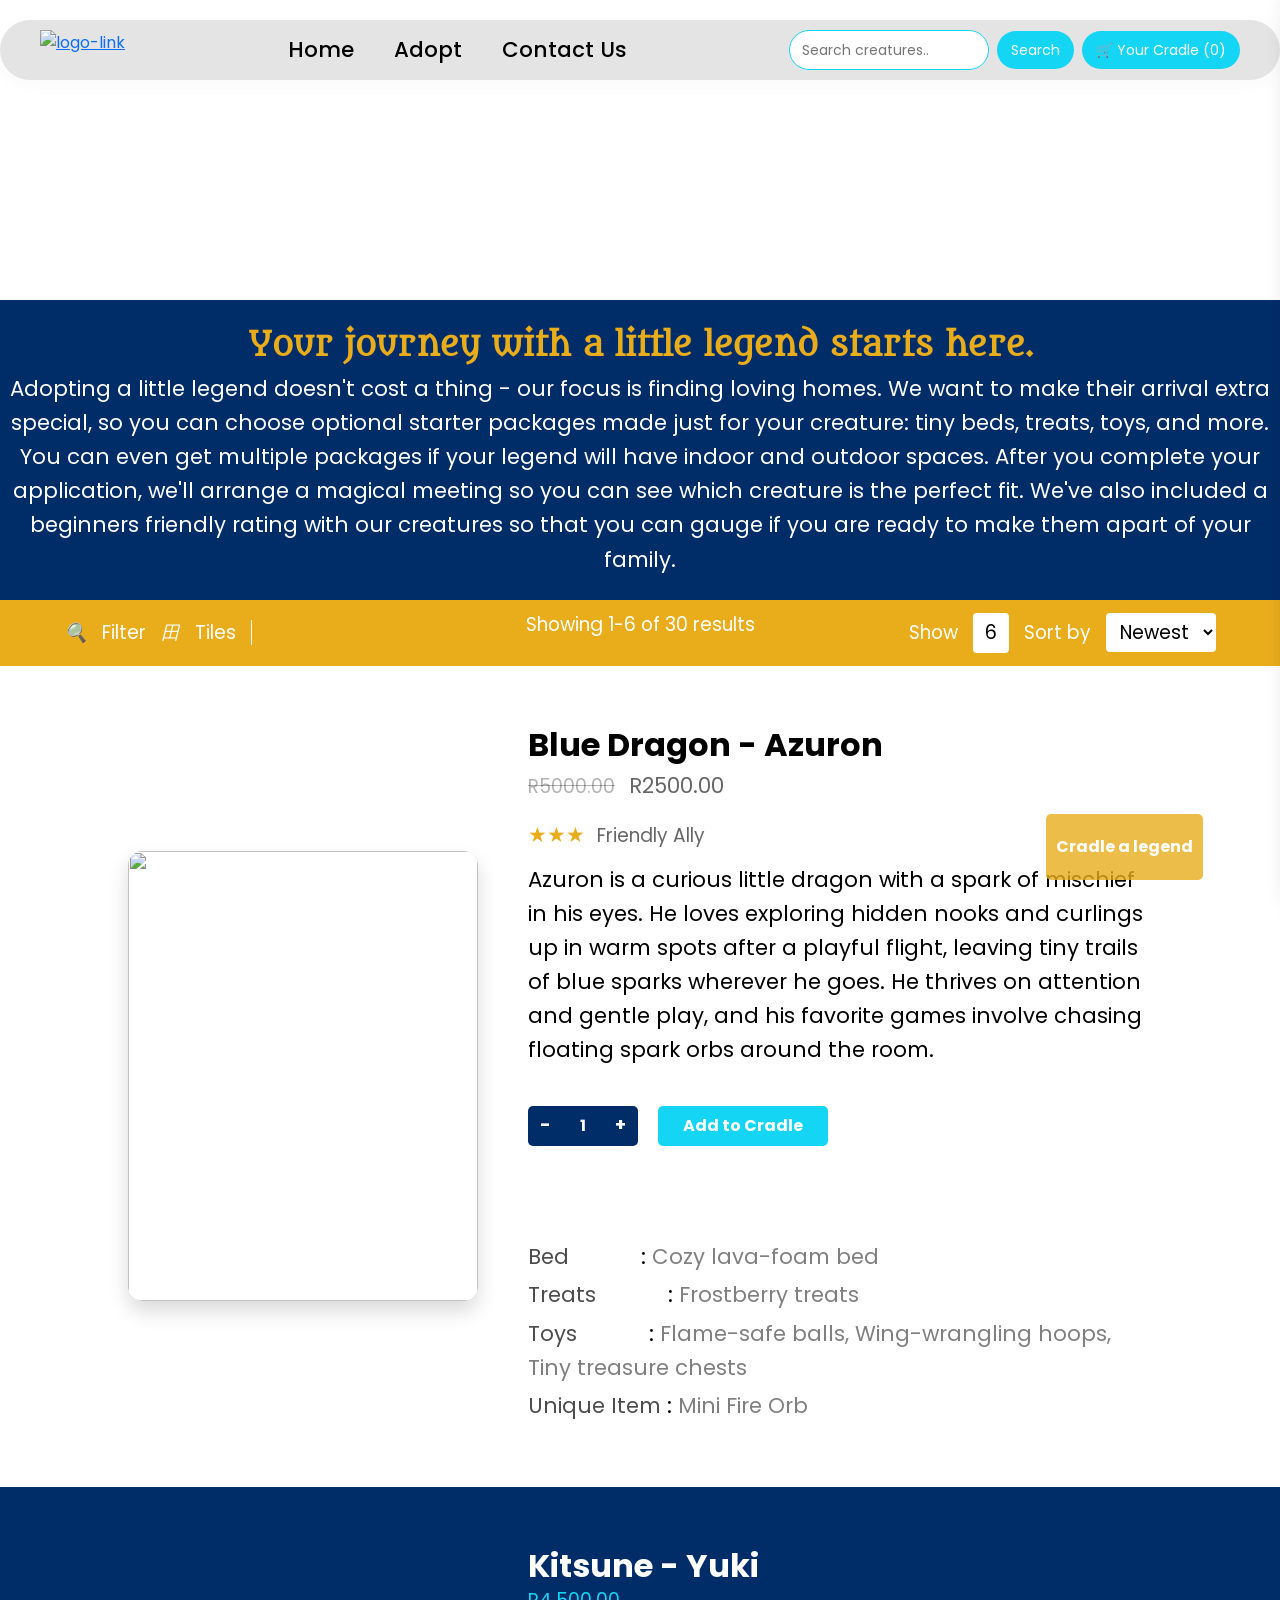
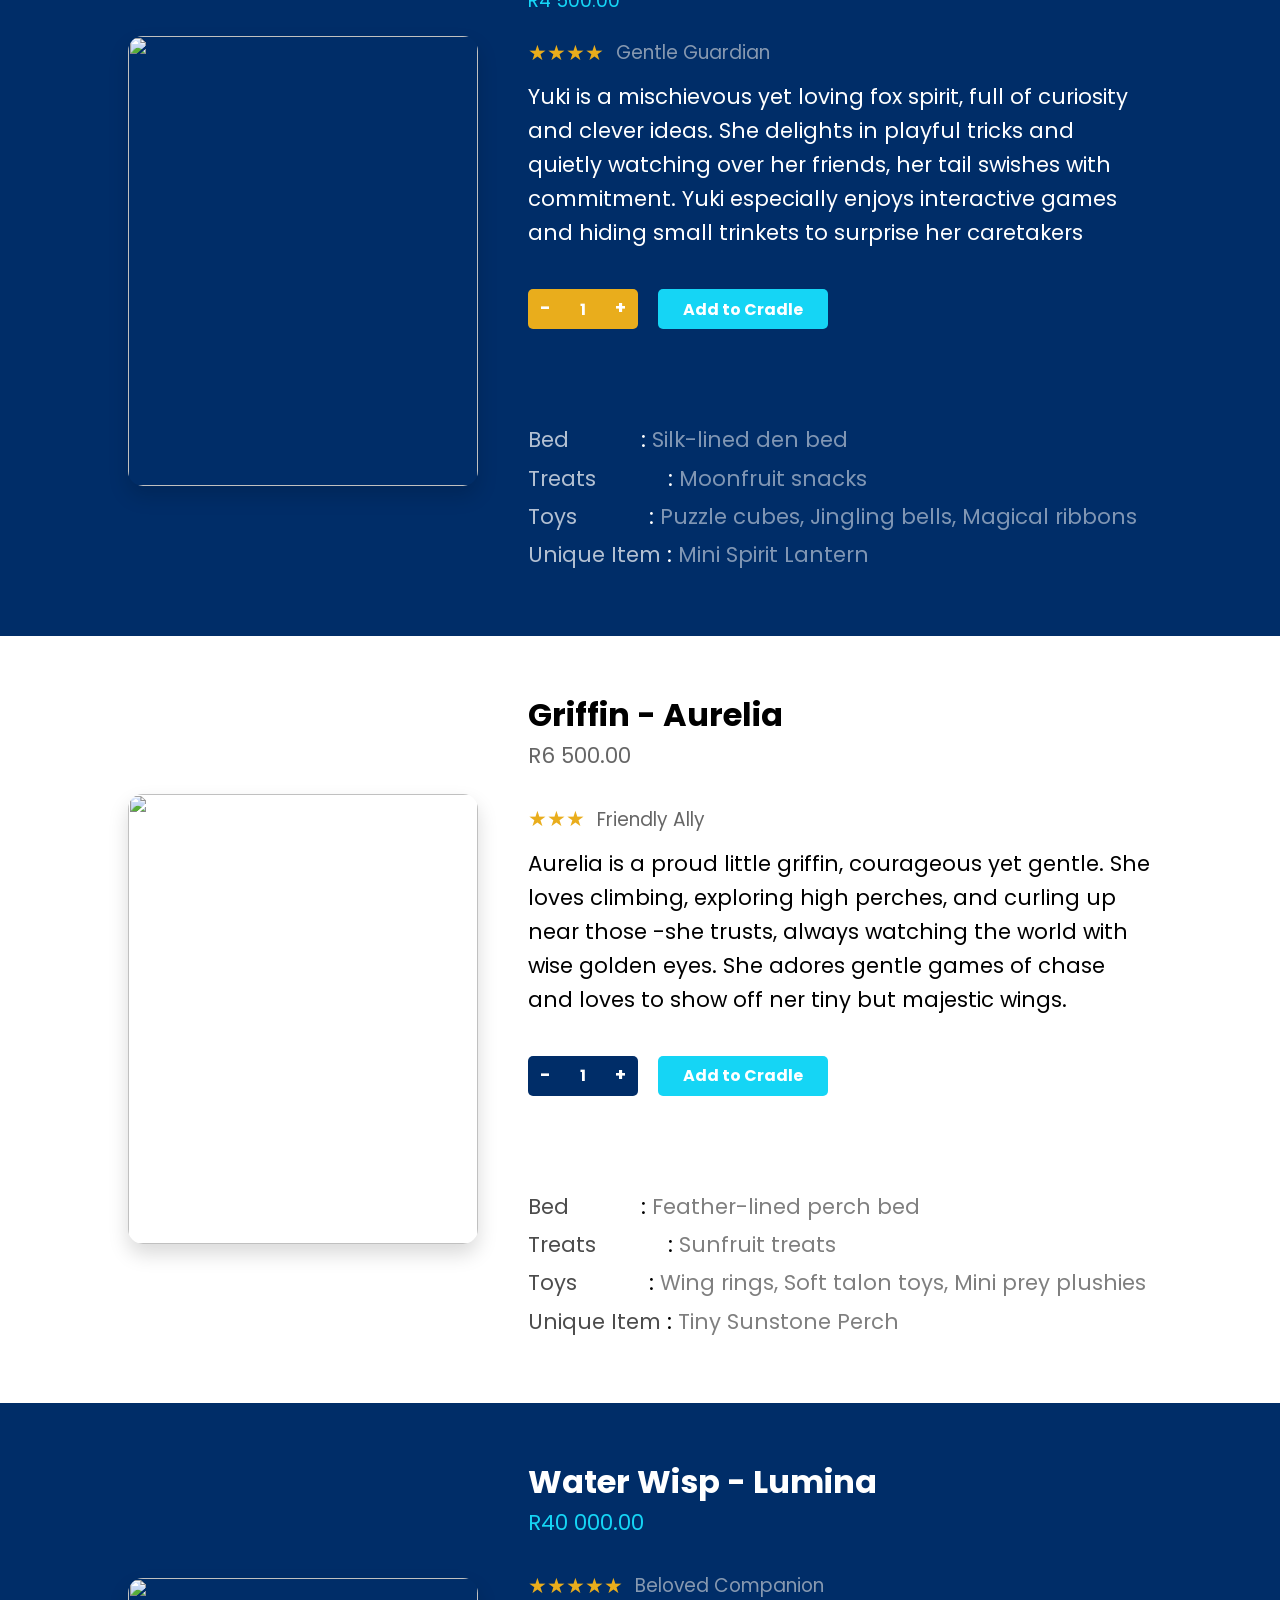
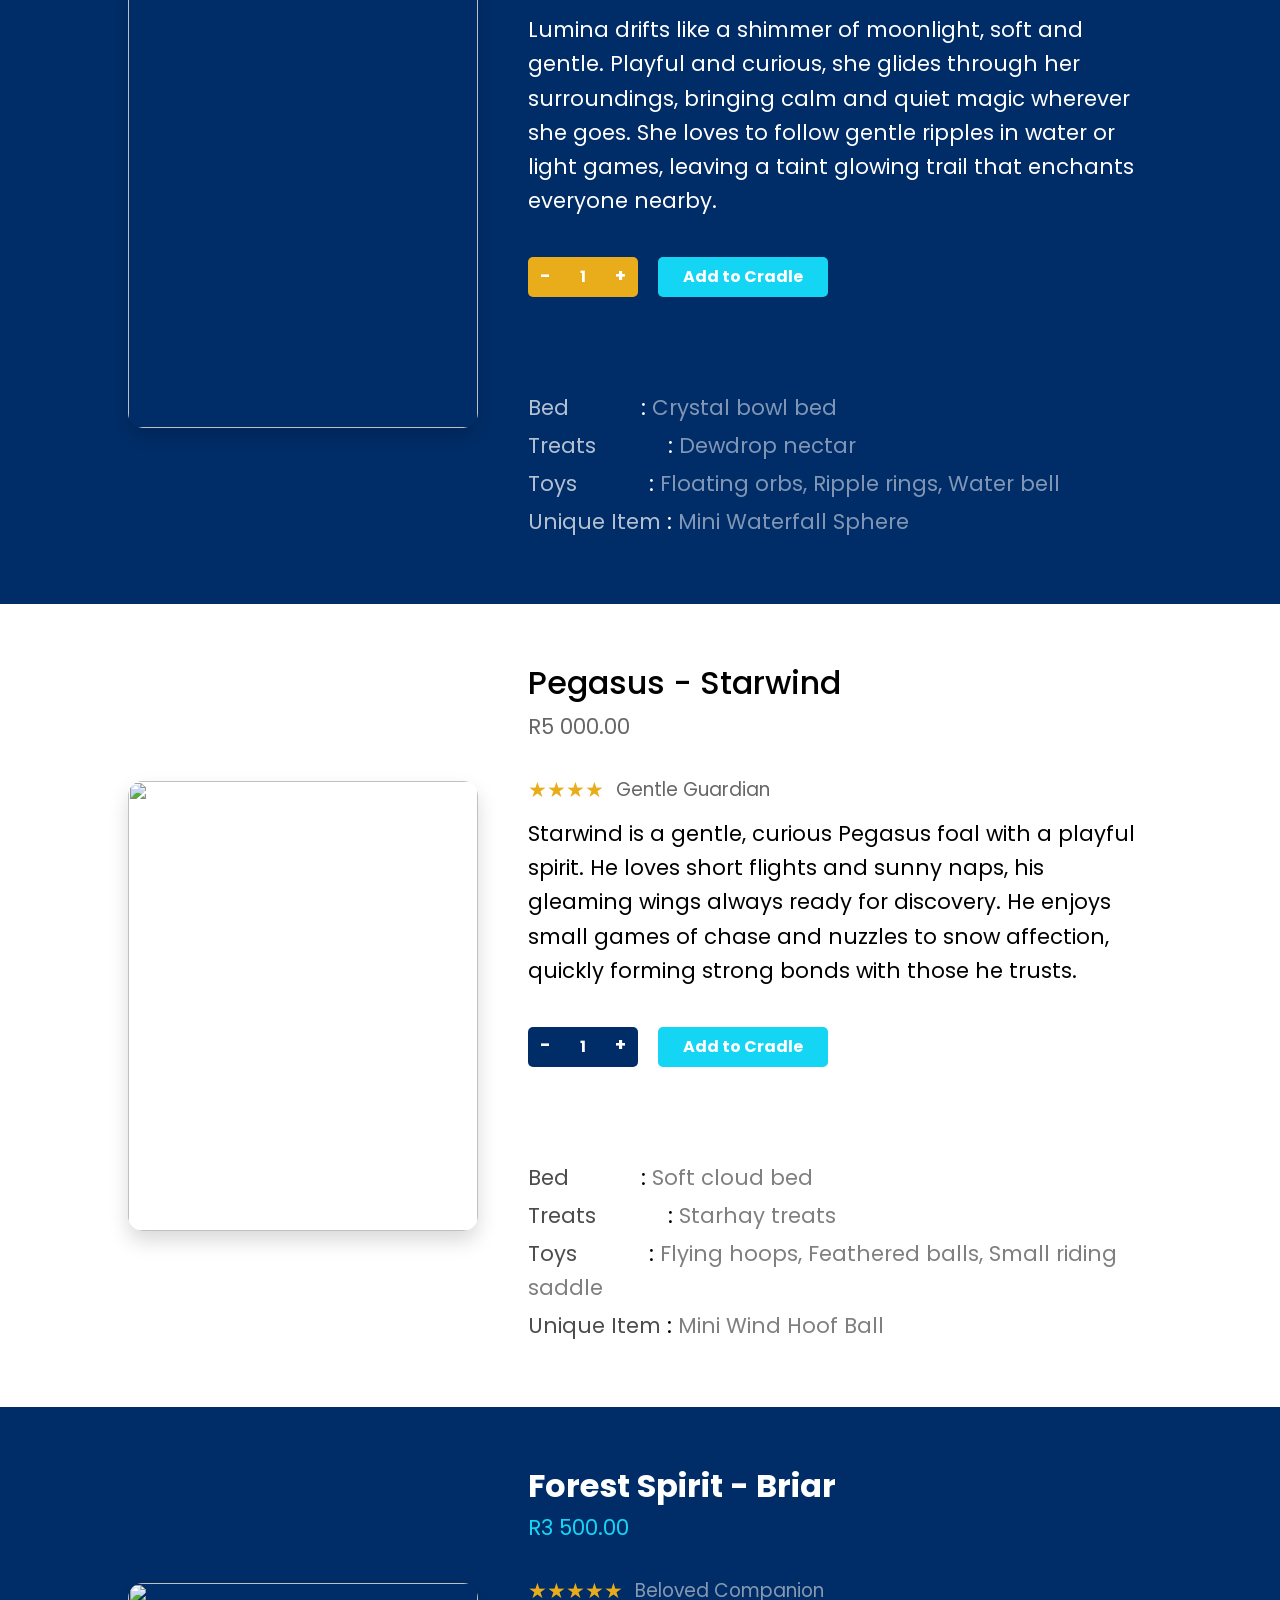
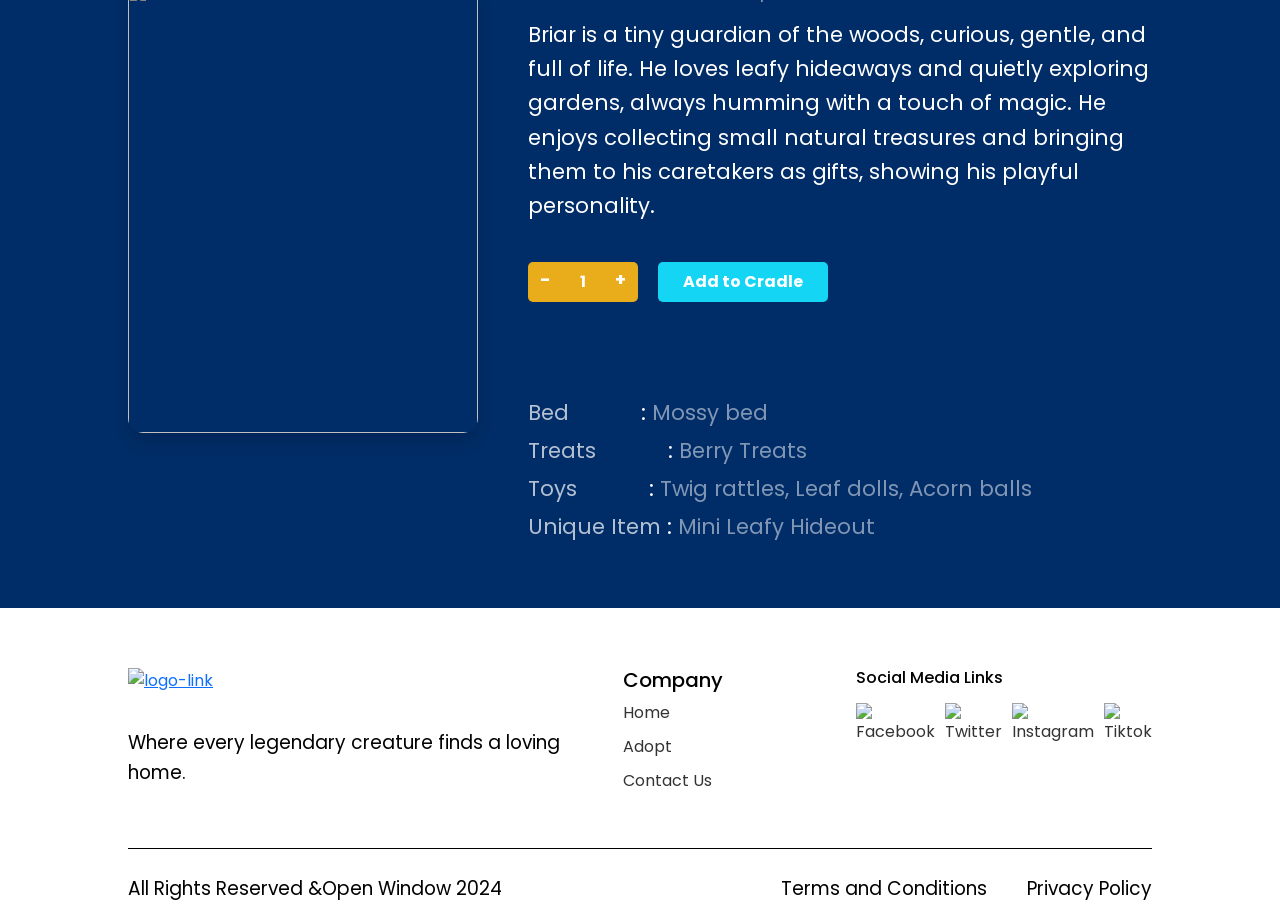
==== commit 7600f377: "Clean-up_CSS_JS_&_HTML_&_final_JS" ====
--- a/pages/about.html
+++ b/pages/about.html
@@ -21,40 +21,59 @@
       <link rel="stylesheet" href="../css/main.css">
       <link rel="local-font" href="../assets/fonts/mythology_of_egypt/Mythology Of Egypt.ttf">
    </head>
+
    <body class="adopt-page">
      <header>
+        <!--Navigation-->
+
+        <!--Logo-->
         <div class="navbar">
           <a href="../index.html" class="logo">
              <img src="../assets/images/logo.png" alt="logo-link">
            </a>
 
+           <!--Links-->
            <nav class="nav-links">
              <a href="../index.html">Home</a>
              <a href="../pages/about.html">Adopt</a>
              <a href="../pages/contact.html">Contact Us</a>
            </nav>
 
+           <!--Search bar-->
            <div class="search-container">
-             <input type="text" id="creatureSearch" placeholder="Search creatures..">
+             <div class="search-input-wrapper">
+               <input type="text" id="creatureSearch" placeholder="Search creatures.." autocomplete="off">
+               <ul id="searchDropdown" class="search-dropdown"></ul>
+             </div>
+
+             <!--Search button-->
              <button id="searchButton" onclick="navigateToProduct()">Search</button>
-             <button id="cartToggleBtn" onclick="toggleCart()">🛒 Cradle (<span id="cartCount">0</span>)</button>
+
+             <!--Cart button-->
+             <button id="cartToggleBtn" onclick="toggleCart()">🛒 Your Cradle (<span id="cartCount">0</span>)</button>
              <div id="errorMessage" style="display: none; color: #ff4d4d; margin-top: 5px; font-size: 14px;"></div>
-           </div>
+           </div>        
         </div>
       </header>
-
+       <!--Cart-->
        <div id="cartDrawer" class="cart-drawer">
+
+         <!--Heading-->
          <div class="cart-header">
            <h2>Your Cradle</h2>
            <button class="close-cart-btn" onclick="toggleCart()">×</button>
          </div>
 
+         <!--Items and total-->
          <div id="cartItemsContainer" class="cart-items-container"></div>
          <div class="cart-footer">
            <div class="cart-total-row">
              <span>Total:</span>
              <span id="cartTotalValue">R0.00</span>
            </div>
+
+           <!--Checkout and continue button-->
+           <button id="continueShoppingBtn" class="continue-sp">Continue Shopping</button>
            <button class="checkout-btn" onclick="checkoutAlert()">Adopt All</button>
          </div>
        </div>
@@ -96,6 +115,7 @@
        </div>   
 
        <!--Product Sections (Alternating)-->
+
        <!--Azuron-->
        <section class="products" id="product-list">
          <section class="product-page-white" data-id="1">
@@ -172,22 +192,22 @@
                    <span class="review-status1">Friendly Ally</span>
                 </div>
                 
-               <p class="p1">Aurelia is a proud little griffin, courageous yet gentle. She loves climbing, exploring high perches, and curling up near those -she trusts, always watching the world with wise golden eyes. She adores gentle games of chase and loves to show off ner tiny but majestic wings.</p>
+                <p class="p1">Aurelia is a proud little griffin, courageous yet gentle. She loves climbing, exploring high perches, and curling up near those -she trusts, always watching the world with wise golden eyes. She adores gentle games of chase and loves to show off ner tiny but majestic wings.</p>
                
-               <div class="qty-control">
-                 <button class="qty-btn-minus">-</button>
-                 <span class="qty-box">1</span>
-                 <button class="qty-btn-plus">+</button>
+                <div class="qty-control">
+                  <button class="qty-btn-minus">-</button>
+                  <span class="qty-box">1</span>
+                  <button class="qty-btn-plus">+</button>
                </div>
                 
-                 <button class="add-to-cart-btn">Add to Cradle</button>
+               <button class="add-to-cart-btn">Add to Cradle</button>
                
-                 <div class="creature-specs specs-white">
-                   <p><strong>Bed</strong>&nbsp;&nbsp;&nbsp;&nbsp;&nbsp;&nbsp;&nbsp;&nbsp;&nbsp;&nbsp;&nbsp;&nbsp;: <span>Feather-lined perch bed</span></p>
-                   <p><strong>Treats</strong>&nbsp;&nbsp;&nbsp;&nbsp;&nbsp;&nbsp;&nbsp;&nbsp;&nbsp;&nbsp;&nbsp;&nbsp;: <span>Sunfruit treats</span></p>
-                   <p><strong>Toys</strong>&nbsp;&nbsp;&nbsp;&nbsp;&nbsp;&nbsp;&nbsp;&nbsp;&nbsp;&nbsp;&nbsp;&nbsp;: <span>Wing rings, Soft talon toys, Mini prey plushies</span></p>
-                   <p><strong>Unique Item</strong> : <span>Tiny Sunstone Perch</span></p>
-                </div>
+               <div class="creature-specs specs-white">
+                 <p><strong>Bed</strong>&nbsp;&nbsp;&nbsp;&nbsp;&nbsp;&nbsp;&nbsp;&nbsp;&nbsp;&nbsp;&nbsp;&nbsp;: <span>Feather-lined perch bed</span></p>
+                 <p><strong>Treats</strong>&nbsp;&nbsp;&nbsp;&nbsp;&nbsp;&nbsp;&nbsp;&nbsp;&nbsp;&nbsp;&nbsp;&nbsp;: <span>Sunfruit treats</span></p>
+                 <p><strong>Toys</strong>&nbsp;&nbsp;&nbsp;&nbsp;&nbsp;&nbsp;&nbsp;&nbsp;&nbsp;&nbsp;&nbsp;&nbsp;: <span>Wing rings, Soft talon toys, Mini prey plushies</span></p>
+                 <p><strong>Unique Item</strong> : <span>Tiny Sunstone Perch</span></p>
+               </div>
              </div>
            </section>
 
@@ -280,11 +300,11 @@
                  </div>
              </section>
              
-             <!--"cradle a legend btn"-->
+             <!--"cradle a legend" btn-->
              <a href="../pages/contact.html" class="btn-primary" type="button">Cradle a legend</a>
          </section>  
 
-             <!-- Footer -->
+             <!--Footer-->
              <footer>
                <div class="container-split">
                  <div class="footer-left">
@@ -331,6 +351,7 @@
 
        <script src="../js/scripts.js"></script>
 
+       <!--Smooth scroll on product search-->
        <script>
           window.addEventListener('DOMContentLoaded', () => {
            const urlParams = new URLSearchParams(window.location.search);
@@ -366,6 +387,7 @@
           });
        </script>
 
+       <!--Checkout message-->
        <div id="checkoutModal" class="custom-modal">
          <div class="modal-content">
            <h3>Adoption Processing!</h3>
--- a/css/main.css
+++ b/css/main.css
@@ -99,10 +99,13 @@
   margin: 0;
   max-width: none !important;
   width: auto !important;
-  display: flex;
-  flex-direction: row !important;
   gap: 8px;
   flex-shrink: 0 !important;
+}
+
+.search-input-wrapper {
+  position: relative;
+  display: inline-block;
 }
 
 .search-container div {
@@ -138,6 +141,43 @@
 
 #searchButton:hover {
   background-color: var(--accent-yellow);
+}
+
+.search-dropdown {
+  position: absolute;
+  top: 100%;
+  left: 0;
+  width: 100%;
+  max-height: 200px;
+  overflow-y: auto;
+  background-color: var(--text-primary-white);
+  border: 1px solid var(--bright-cyan);
+  border-radius: 8px;
+  margin-top: 5px;
+  box-shadow: 0 4px 10px rgba(0, 0, 0, 0.15);
+  z-index: 1000;
+  display: none;
+  box-sizing: border-box;
+  list-style: none;
+  padding: 0;
+}
+
+.search-dropdown.show {
+  display: block;
+}
+
+.dropdown-item {
+  padding: 10px 15px;
+  font-size: 14px;
+  cursor: pointer;
+  color: var(--primary-blue);
+  transition: background 0.2s;
+  text-align: left;
+}
+
+.dropdown-item:hover {
+  background-color: var(--bright-cyan);
+  color: var(--text-primary-white);
 }
 
 html {
@@ -215,7 +255,7 @@
   align-items: center;
   margin-bottom: 15px;
   padding-bottom: 15px;
-  border-bottom: 1px solid var(--text-primary-white);
+  border-bottom: 1px solid var(--bright-cyan);
 }
 
 .cart-item-details h4 { 
@@ -326,32 +366,24 @@
 }
 
 .carousel {
-  flex: 1;
-  max-width: 500px;
+  width: 100%;
+  max-width: 420px;      
+  height: 55vh;          
   position: relative;
 }
 
 .carousel-inner {
+  width: 100%;
+  height: 100%;
   border-radius: 16px;
   overflow: hidden;
 }
 
-.carousel-item img {
-  height: 520px;
-  object-fit: cover; 
-}
-
-.carousel-control-prev, .carousel-control-next {
-  position: absolute;
-  top: 50% !important;
-  transform: translateY(-50%);
-  width: 50px;
-  height: 50px !important; 
-  opacity: 0.85;
-  transition: opacity 0.2s ease, transform 0.2s ease;
-  z-index: 5;
-}
-
+.carousel-item, .carousel-item img {
+  width: 100%;
+  height: 100% !important; 
+  object-fit: cover;
+}
 
 .content-column {
     flex: 1;
@@ -392,6 +424,27 @@
 }
 
 /*--Info Section--*/
+
+.info-btn {
+    background: var(--bright-cyan);
+    color: var(--text-primary-white);
+    border: none;
+    width: fit-content !important; 
+    height: 60px !important; 
+    min-width: 70px;
+    padding: 0 25px !important;
+    border-radius: 5px;
+    font-weight: bold;
+    cursor: pointer !important;
+    display: inline-flex !important;
+    align-items: center !important;
+    position: relative !important;
+    margin-top: 10%;
+    float: left !important;
+    white-space: nowrap !important;
+    text-decoration: none;
+}
+
 .info-section {
     background-color: var(--text-primary-white);
     display: flex;
@@ -766,9 +819,7 @@
     justify-content: flex-start;
 }
 
-/*--controls--*/
-
-/*--counters--*/
+/*--controls and buttons--*/
 .product-info, .product-info-sp {
     display: flex !important;
     flex-direction: column !important;
@@ -917,7 +968,7 @@
     clear: none !important;
 }
 
-/*floating cradle button*/
+/*Floating cradle button*/
 .btn-primary  {
     text-decoration: none;
     background-color: var(--accent-yellow);
@@ -941,8 +992,7 @@
     background-color: var(--bright-cyan);
 }
 
-/*--Contact page--*/
-
+/*--Contact page hero--*/
 .hero-contact {
     background-image: url(../assets/images/contactHeader.png);
     background-size: cover;
@@ -1007,79 +1057,102 @@
     margin-left: 5%;
 }
 
+/*-contact form-*/
+.contact-card-form {
+    background: url(../assets/images/formBackground.png);
+    padding: 55px 45px !important;
+    border-radius: 30px !important;
+    max-width: 520px !important;
+    min-height: 600px;
+    width: 100% !important;
+    box-sizing: border-box !important;
+    font-family: 'Poppins', sans-serif !important;
+    box-shadow: 0 10px 30px rgba(0, 0, 0, 0.15) !important;
+    display: flex;
+    flex-direction: column !important;
+    justify-content: space-between !important;
+}
+
+.contact-card-form h2 {
+    color: var(--text-primary-white)!important;
+    font-size: 24px !important;
+    font-weight: 700 !important;
+    margin: 0 0 25px 0 !important;
+    letter-spacing: 0.5px !important;
+}
+
+.input-group {
+    display: flex !important;
+    flex-direction: column !important;
+    margin-bottom: 20px !important; 
+}
+
+.input-group label {
+    color: var(--text-primary-white)!important; 
+    font-size: 14px !important;
+    font-weight: 500 !important;
+    margin-bottom: 8px !important;
+    text-align: left !important;
+}
+ 
+.input-group input, .input-group textarea {
+    width: 100% !important;
+    padding: 12px 16px !important;
+    font-size: 14px !important;
+    color: var(--text-primary-black) !important;
+    background-color: var(--text-primary-white)!important; 
+    border: none !important;
+    border-radius: 8px !important; 
+    box-sizing: border-box !important;
+    outline: none !important;
+    font-family: 'Poppins', sans-serif !important;
+    transition: box-shadow 0.2s ease !important;
+}
+
+.input-group textarea {
+    resize: none !important; 
+}
+
+.input-group input::placeholder, .input-group textarea::placeholder {
+    color: #b3b3b3 !important;
+}
+
+
+.input-group input:focus, .input-group textarea:focus {
+    box-shadow: 0 0 0 3px var(--bright-cyan)!important;
+}
+
+.contact-card-form button {
+    background-color: var(--bright-cyan) !important;
+    color: var(--text-primary-white) !important;
+    border: none !important;
+    width: auto !important;
+    min-width: 140px !important;
+    padding: 12px 24px !important;
+    font-size: 15px !important;
+    font-weight: 600 !important;
+    border-radius: 10px !important; 
+    cursor: pointer !important;
+    display: block !important;
+    margin-top: 10px !important;
+    transition: background-color 0.2s ease, transform 0.1s ease !important;
+}
+
+
+.form-submit-btn:hover {
+    background-color: var(--accent-yellow)!important;
+}
+
+.form-submit-btn:active {
+    transform: scale(0.98) !important; 
+}
+
 .contact-grid {
     display: flex;
     justify-content: center;
     gap: 80px;
     padding: 60px 10%;
     align-items: flex-start;
-}
-
-.contactForm {
-    flex: 1;
-    background-image: url(../assets/images/formBackground.png);
-    background-size: cover;
-    background-position: center;
-    color: var(--text-primary-white);
-    padding: 40px;
-    border-radius: 40px;
-    color: var(--text-primary-white);
-    box-shadow: 0 10px 30px rgba(0,0,0,0.1);
-    font-family: 'Poppins',sans-serif;
-}
-
-.contactForm h1 {
-    font-size: 24pt;
-    margin-bottom: 25px;
-   letter-spacing: 1px;
-}
-
-.formElement input, .elementForm textarea {
-    width: 100%;
-    padding: 18px;
-    border: none;
-    border-radius: 15px;
-    margin-top: 8px;
-    margin-bottom: 20px;
-    background-color: var(--text-primary-white);
-    font-size: 16pt;
-    resize: none;
-}
-
-.elementForm textarea {
-    width: 400px;
-    height: 150px;
-    resize: none;
-}
-
-.contactForm input, .contactForm textarea {
-    background-color: rgba(225, 225, 225, 0.9);
-    border: none;
-    border-radius: 12px;
-    padding: 15px;
-    margin-top: 5px;
-    width: 100%;
-}
-
-.contactForm button {
-    background-color: var(--bright-cyan);
-    color: var(--text-primary-white);
-    border: none;
-    padding: 15px 40px;
-    border-radius: 12px;
-    font-weight: bold;
-    cursor: pointer;
-    margin-top: 10px;
-    transition: 0.3s ease;
-}
-
-.contactForm button:hover {
-    background-color: #e9ad1c;
-}
-
-
-.info-left, .contactForm {
-    flex: 1;
 }
 
 .social-container {
@@ -1252,7 +1325,7 @@
   box-sizing: border-box !important;
 }
 
-.checkout-btn, .cart-footer button {
+.checkout-btn, .continue-sp, .cart-footer button {
   width: 100% !important;
   padding: 14px !important;
   background-color: #ffb800 !important;
@@ -1265,10 +1338,16 @@
   display: block !important;
   margin-top: 10px !important;
   box-sizing: border-box !important;
+  transition: background-color 0.2s ease !important;
+  cursor: pointer;
 }
 
 .checkout-btn:hover {
-  background-color: #e0a200 !important;
+  background-color: var(--bright-cyan) !important;
+}
+
+.continue-sp:hover {
+  background-color: var(--bright-cyan) !important;
 }
 
 .creature-specs {
@@ -1386,94 +1465,4 @@
 
 .modal-close-btn:hover {
   background-color: #e0a200 !important;
-}
-
-/*-contact form-*/
-.contact-card-form {
-    background: url(../assets/images/formBackground.png);
-    padding: 55px 45px !important;
-    border-radius: 30px !important;
-    max-width: 520px !important;
-    min-height: 600px;
-    width: 100% !important;
-    box-sizing: border-box !important;
-    font-family: 'Poppins', sans-serif !important;
-    box-shadow: 0 10px 30px rgba(0, 0, 0, 0.15) !important;
-    display: flex;
-    flex-direction: column !important;
-    justify-content: space-between !important;
-}
-
-.contact-card-form h2 {
-    color: var(--text-primary-white)!important;
-    font-size: 24px !important;
-    font-weight: 700 !important;
-    margin: 0 0 25px 0 !important;
-    letter-spacing: 0.5px !important;
-}
-
-.input-group {
-    display: flex !important;
-    flex-direction: column !important;
-    margin-bottom: 20px !important; 
-}
-
-.input-group label {
-    color: var(--text-primary-white)!important; 
-    font-size: 14px !important;
-    font-weight: 500 !important;
-    margin-bottom: 8px !important;
-    text-align: left !important;
-}
- 
-.input-group input, .input-group textarea {
-    width: 100% !important;
-    padding: 12px 16px !important;
-    font-size: 14px !important;
-    color: var(--text-primary-black) !important;
-    background-color: var(--text-primary-white)!important; 
-    border: none !important;
-    border-radius: 8px !important; 
-    box-sizing: border-box !important;
-    outline: none !important;
-    font-family: 'Poppins', sans-serif !important;
-    transition: box-shadow 0.2s ease !important;
-}
-
-.input-group textarea {
-    resize: none !important; 
-}
-
-.input-group input::placeholder, .input-group textarea::placeholder {
-    color: #b3b3b3 !important;
-}
-
-
-.input-group input:focus, .input-group textarea:focus {
-    box-shadow: 0 0 0 3px var(--bright-cyan)!important;
-}
-
-.contact-card-form button {
-    background-color: var(--bright-cyan) !important;
-    color: var(--text-primary-white) !important;
-    border: none !important;
-    width: auto !important;
-    min-width: 140px !important;
-    padding: 12px 24px !important;
-    font-size: 15px !important;
-    font-weight: 600 !important;
-    border-radius: 10px !important; 
-    cursor: pointer !important;
-    display: block !important;
-    margin-top: 10px !important;
-    transition: background-color 0.2s ease, transform 0.1s ease !important;
-}
-
-
-.form-submit-btn:hover {
-    background-color: var(--accent-yellow)!important;
-}
-
-.form-submit-btn:active {
-    transform: scale(0.98) !important; 
 }
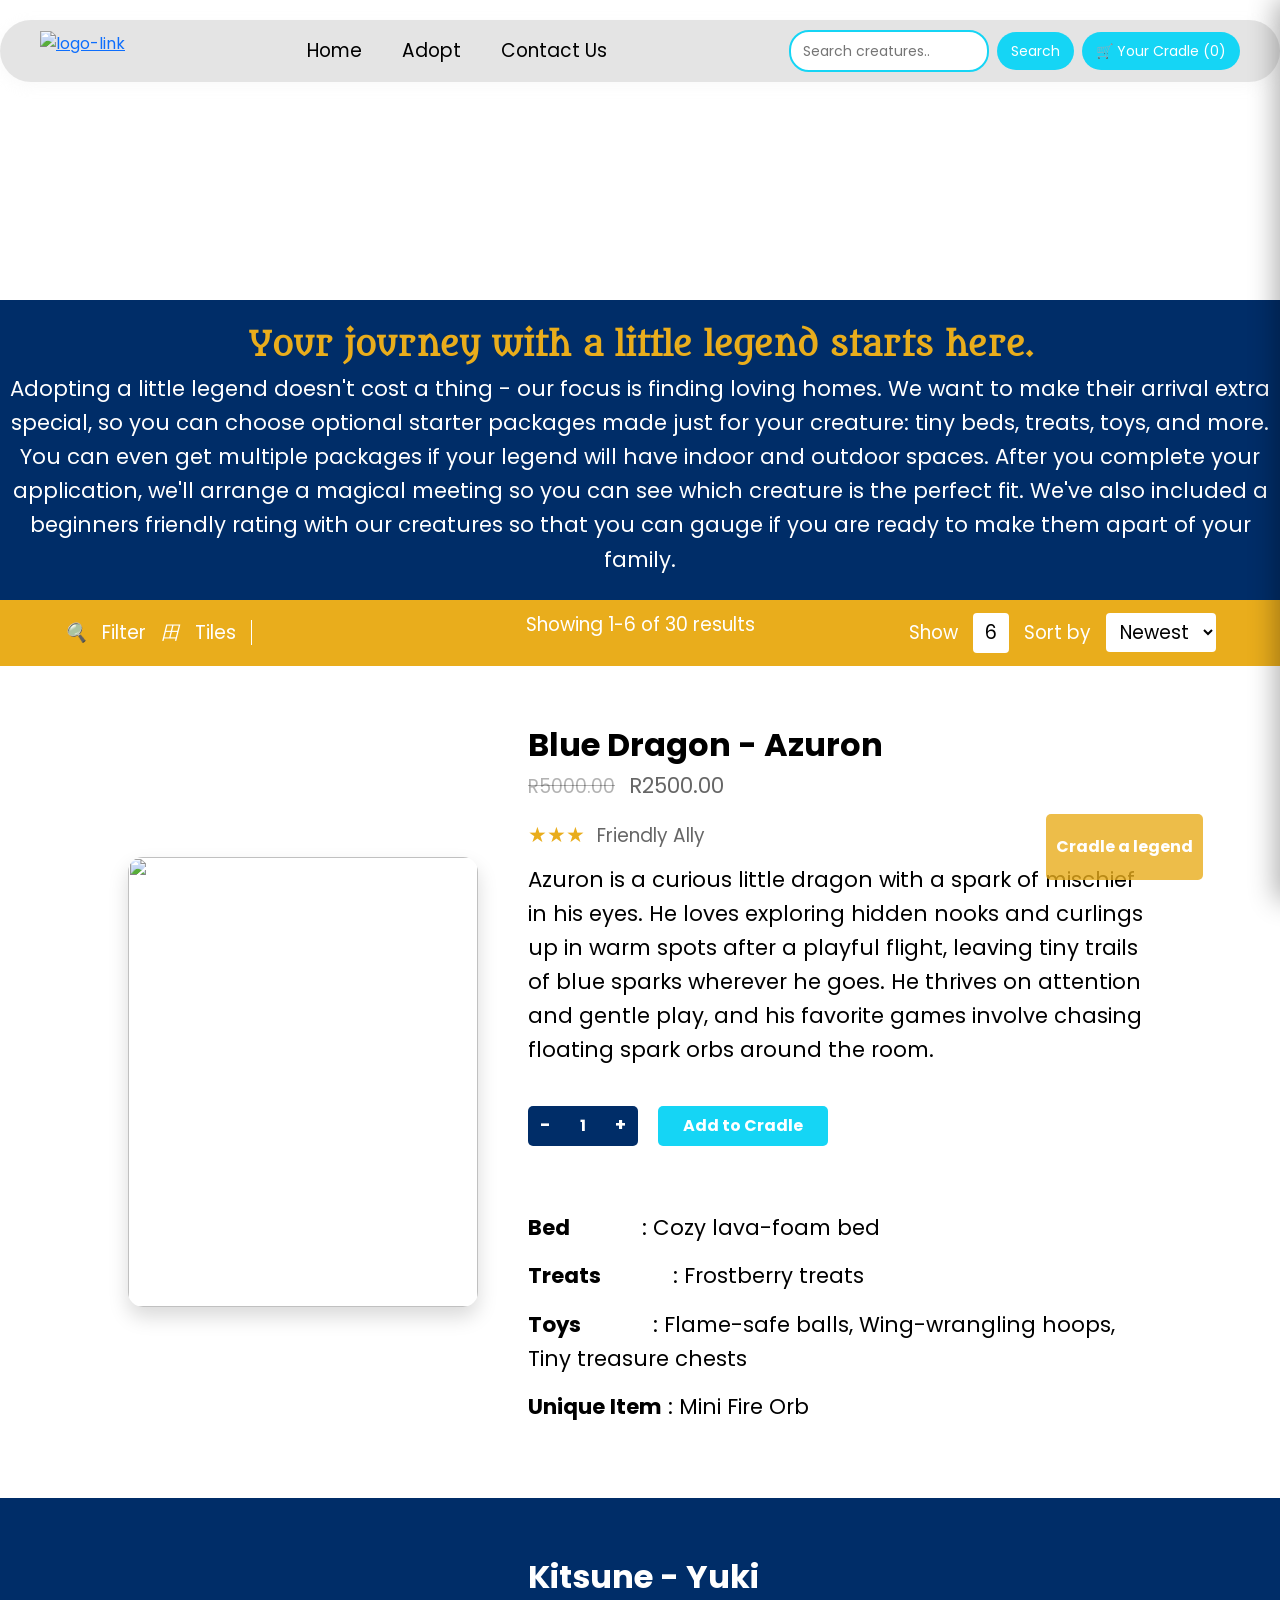
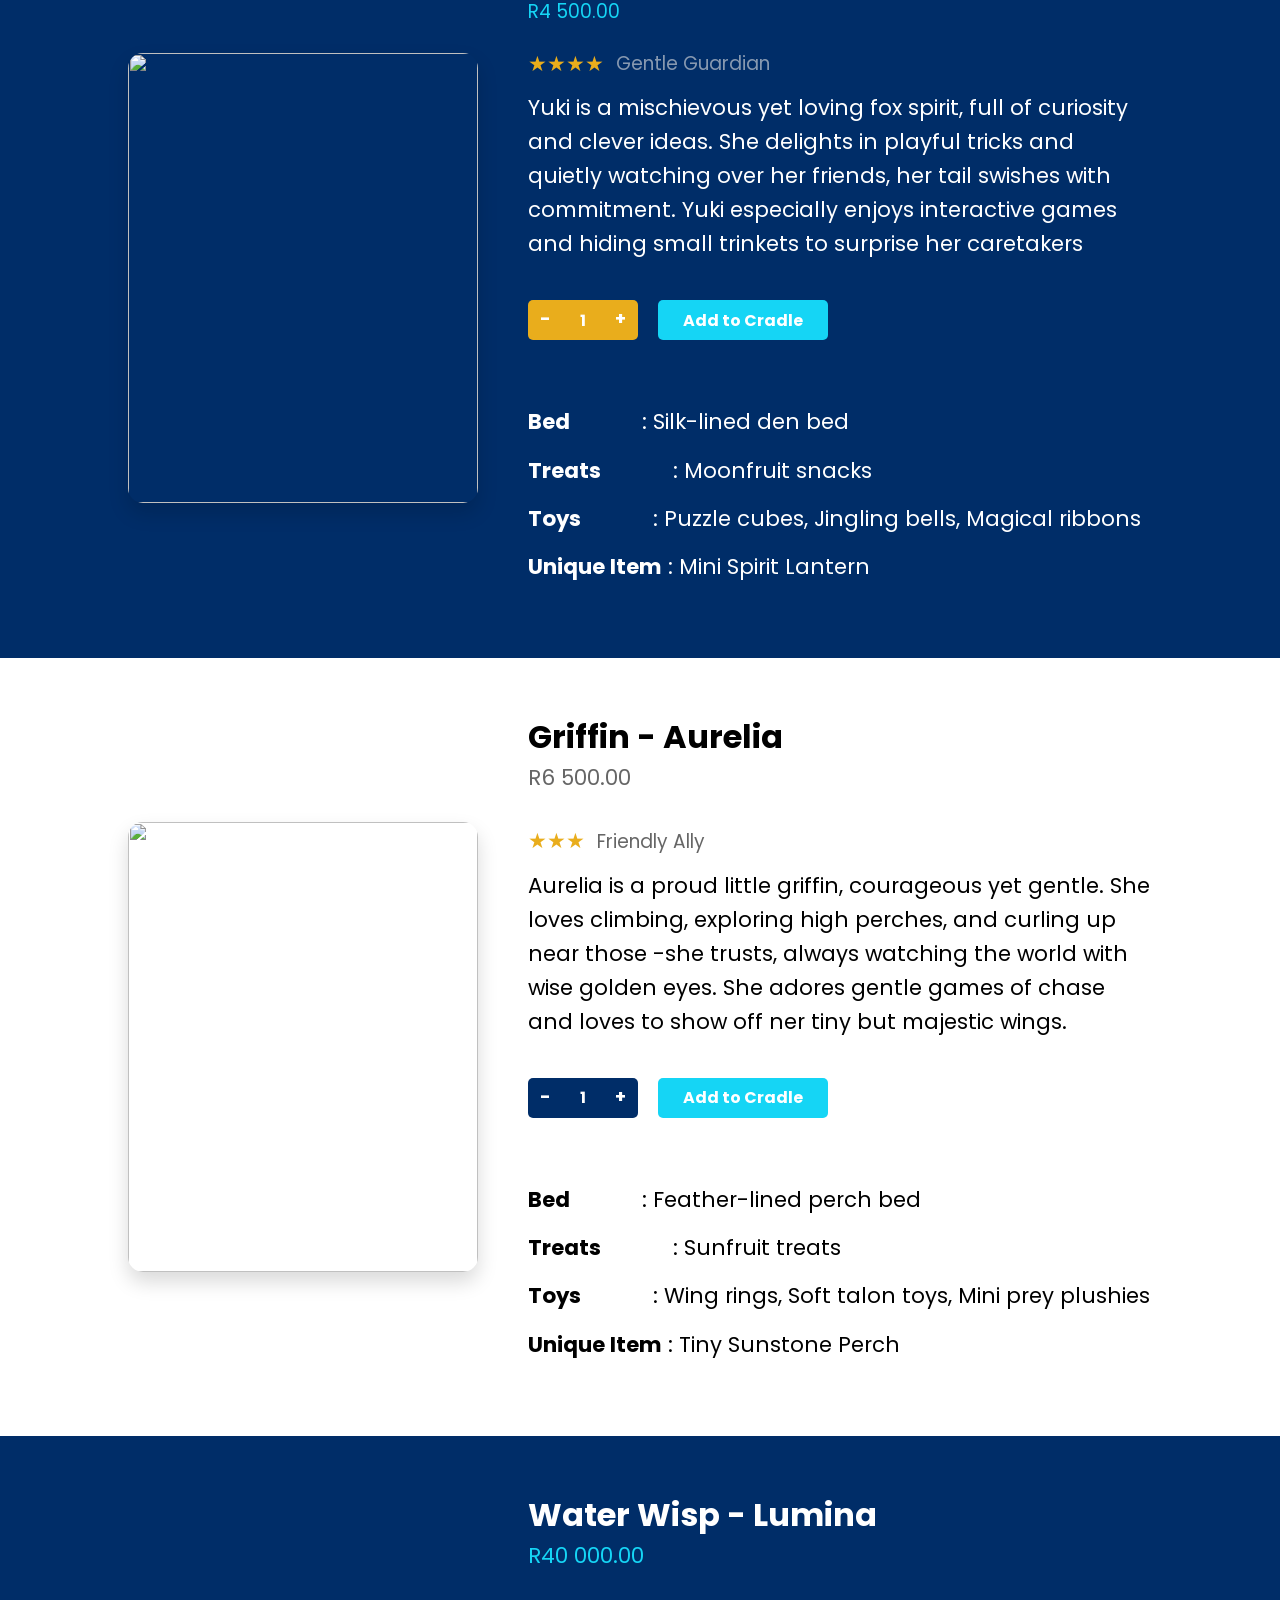
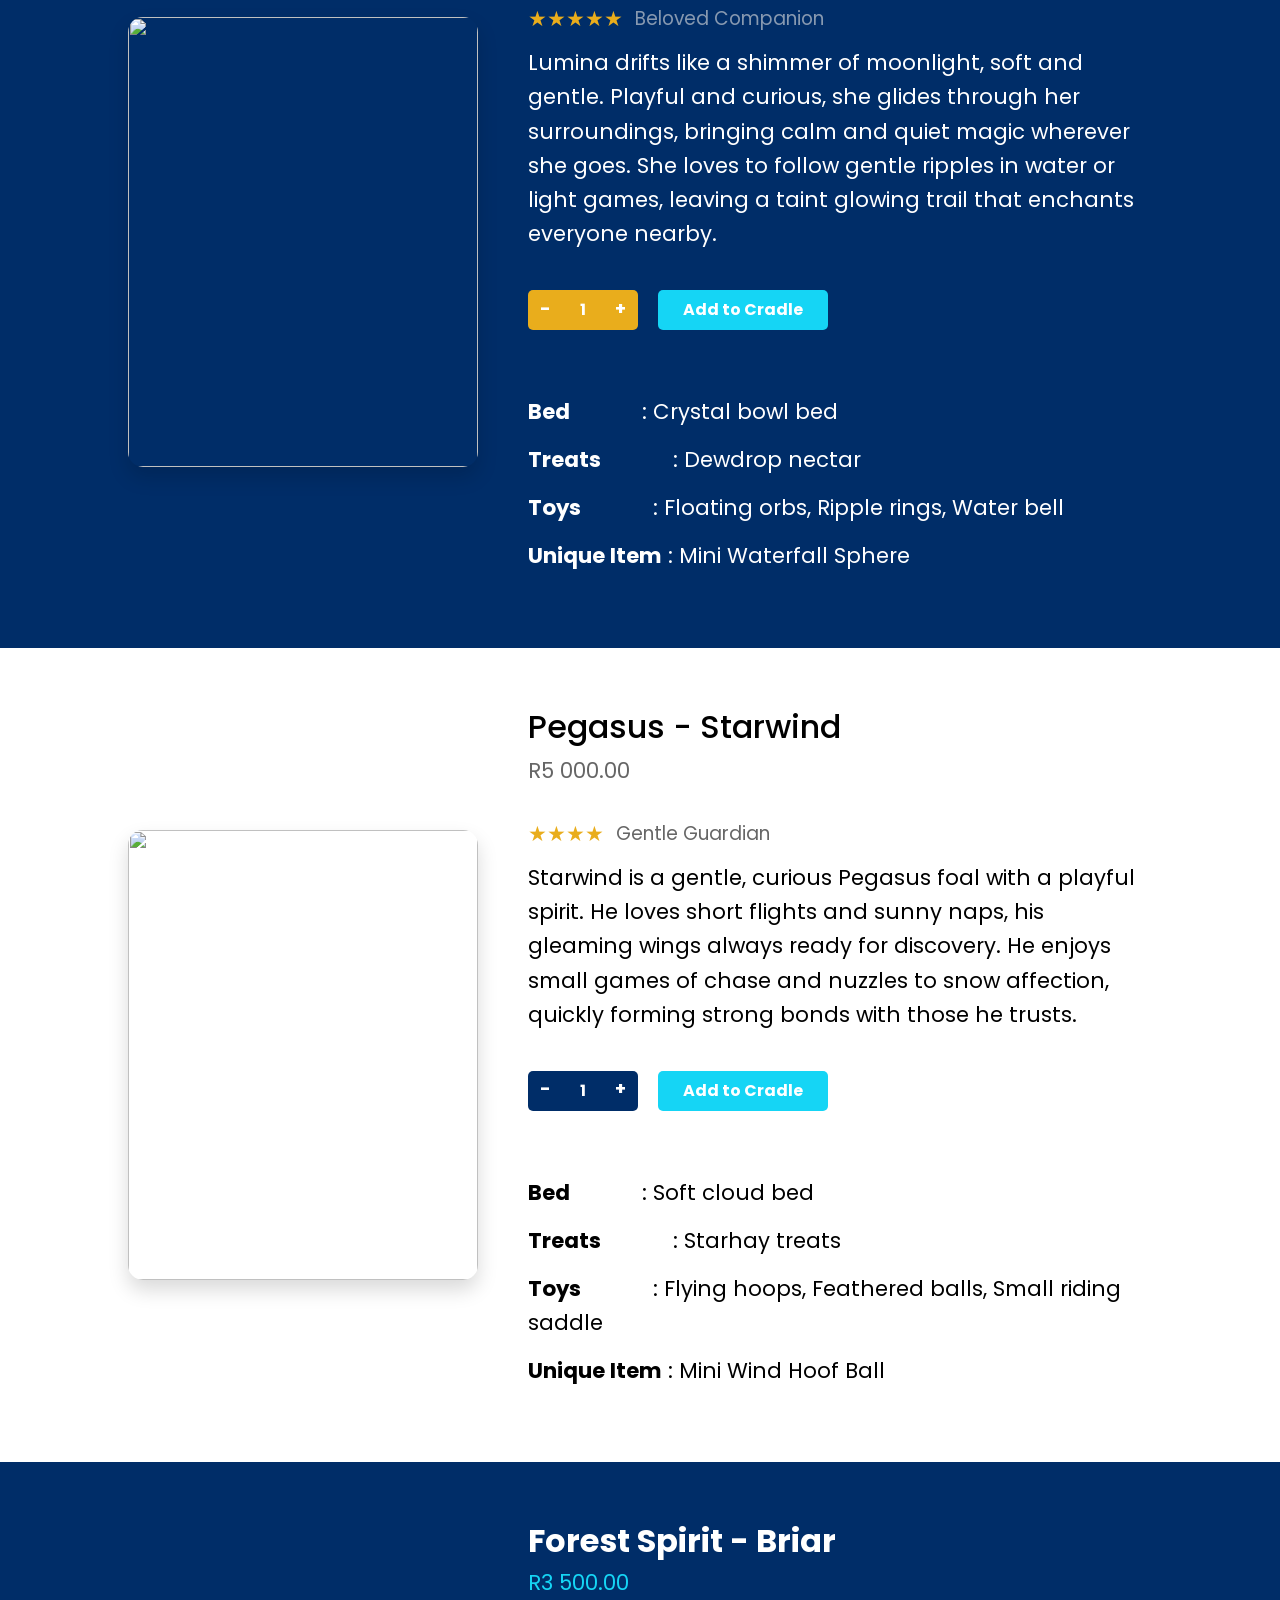
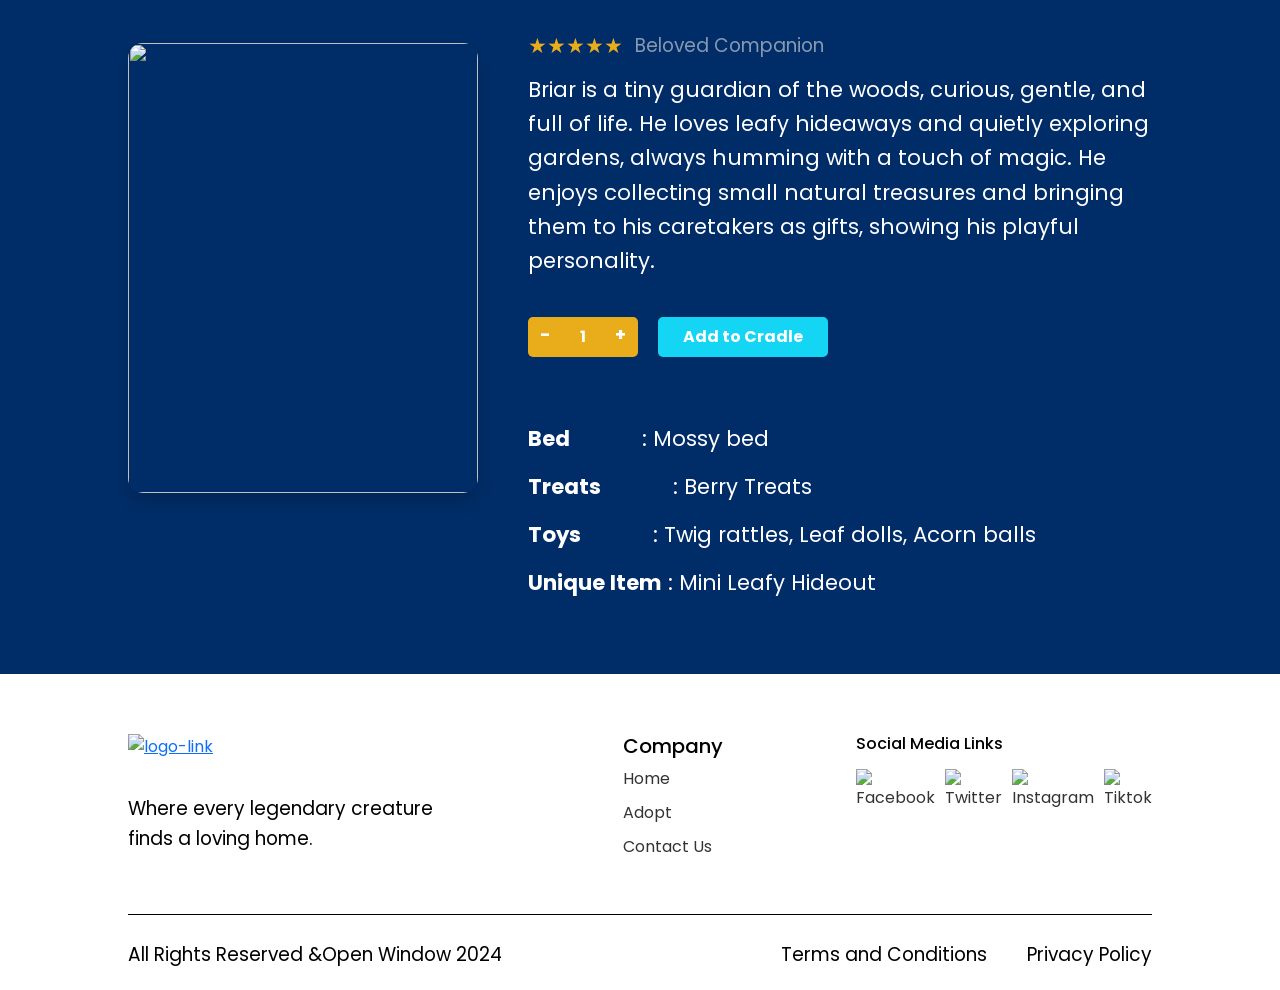
==== commit e56d1bfd: "Edit_cart_Requirement" ====
--- a/pages/about.html
+++ b/pages/about.html
@@ -57,7 +57,6 @@
       </header>
        <!--Cart-->
        <div id="cartDrawer" class="cart-drawer">
-
          <!--Heading-->
          <div class="cart-header">
            <h2>Your Cradle</h2>
@@ -115,52 +114,51 @@
        </div>   
 
        <!--Product Sections (Alternating)-->
-
-       <!--Azuron-->
-       <section class="products" id="product-list">
-         <section class="product-page-white" data-id="1">
-            <img src="../assets/images/adopt1.png" class="product-image">
-                <div class="product-info">
-                <h1>Blue Dragon - Azuron</h1>
-                <div class="price-container">
+           <section class="products" id="product-list">
+             <!--Azuron-->
+             <section class="product-page-white" data-id="1">
+               <img src="../assets/images/adopt1.png" class="product-image">
+               <div class="product-info">
+                 <h1>Blue Dragon - Azuron</h1>
+                 <div class="price-container">
                    <del class="old-price">R5000.00</del>
                    <span class="current-price">R2500.00</span>
-                </div>
-
-                <div class="rating-row">
+                 </div>
+
+                 <div class="rating-row">
                    <div class="reviews">★★★</div>
                    <span class="review-status1">Friendly Ally</span>
-                </div>
-
-                <p class="p1">Azuron is a curious little dragon with a spark of mischief in his eyes. He loves exploring hidden nooks and curlings up in warm spots after a playful flight, leaving tiny trails of blue sparks wherever he goes. He thrives on attention and gentle play, and his favorite games involve chasing floating spark orbs around the room.</p>
+                 </div>
+
+                 <p class="p1">Azuron is a curious little dragon with a spark of mischief in his eyes. He loves exploring hidden nooks and curlings up in warm spots after a playful flight, leaving tiny trails of blue sparks wherever he goes. He thrives on attention and gentle play, and his favorite games involve chasing floating spark orbs around the room.</p>
                 
-                <div class="qty-control">
-                    <button class="qty-btn-minus">-</button>
-                    <span class="qty-box">1</span>
-                    <button class="qty-btn-plus">+</button>
-                 </div>
-
-                  <button class="add-to-cart-btn">Add to Cradle</button>
-                  
-                  <div class="creature-specs specs-white">
-                     <p><strong>Bed</strong>&nbsp;&nbsp;&nbsp;&nbsp;&nbsp;&nbsp;&nbsp;&nbsp;&nbsp;&nbsp;&nbsp;&nbsp;: <span>Cozy lava-foam bed</span></p>
-                     <p><strong>Treats</strong>&nbsp;&nbsp;&nbsp;&nbsp;&nbsp;&nbsp;&nbsp;&nbsp;&nbsp;&nbsp;&nbsp;&nbsp;: <span>Frostberry treats</span></p>
-                     <p><strong>Toys</strong>&nbsp;&nbsp;&nbsp;&nbsp;&nbsp;&nbsp;&nbsp;&nbsp;&nbsp;&nbsp;&nbsp;&nbsp;: <span>Flame-safe balls, Wing-wrangling hoops, Tiny treasure chests</span></p>
-                     <p><strong>Unique Item</strong> : <span>Mini Fire Orb</span></p>
-                   </div>
-               </div>
-          </section>
-
-          <!--Kitsune-->
-          <section class="product-page-darkblue" data-id="2">
-             <img src="../assets/images/adopt2.png" class="product-image">
+                 <div class="qty-control">
+                   <button class="qty-btn-minus">-</button>
+                   <span class="qty-box">1</span>
+                   <button class="qty-btn-plus">+</button>
+                 </div>
+
+                 <button class="add-to-cart-btn">Add to Cradle</button>
+                  
+                 <div class="creature-specs specs-white">
+                   <p><strong>Bed</strong>&nbsp;&nbsp;&nbsp;&nbsp;&nbsp;&nbsp;&nbsp;&nbsp;&nbsp;&nbsp;&nbsp;&nbsp;: <span>Cozy lava-foam bed</span></p>
+                   <p><strong>Treats</strong>&nbsp;&nbsp;&nbsp;&nbsp;&nbsp;&nbsp;&nbsp;&nbsp;&nbsp;&nbsp;&nbsp;&nbsp;: <span>Frostberry treats</span></p>
+                   <p><strong>Toys</strong>&nbsp;&nbsp;&nbsp;&nbsp;&nbsp;&nbsp;&nbsp;&nbsp;&nbsp;&nbsp;&nbsp;&nbsp;: <span>Flame-safe balls, Wing-wrangling hoops, Tiny treasure chests</span></p>
+                   <p><strong>Unique Item</strong> : <span>Mini Fire Orb</span></p>
+                 </div>
+               </div>
+             </section>
+
+             <!--Kitsune-->
+             <section class="product-page-darkblue" data-id="2">
+               <img src="../assets/images/adopt2.png" class="product-image">
                <div class="product-info-sp">
                  <h2>Kitsune - Yuki</h2>
                  <h3 class="price-sp">R4 500.00</h3>
                  <div class="rating-row">
                    <div class="reviews">★★★★</div>
                    <span class="review-status">Gentle Guardian</span>
-                </div>
+                 </div>
 
                  <p class="p2">Yuki is a mischievous yet loving fox spirit, full of curiosity and clever ideas. She delights in playful tricks and quietly watching over her friends, her tail swishes with commitment. Yuki especially enjoys interactive games and hiding small trinkets to surprise her caretakers</p>
                  
@@ -174,45 +172,45 @@
                   
                   <div class="creature-specs specs-blue">
                     <p><strong>Bed</strong>&nbsp;&nbsp;&nbsp;&nbsp;&nbsp;&nbsp;&nbsp;&nbsp;&nbsp;&nbsp;&nbsp;&nbsp;: <span>Silk-lined den bed</span></p>
-                     <p><strong>Treats</strong>&nbsp;&nbsp;&nbsp;&nbsp;&nbsp;&nbsp;&nbsp;&nbsp;&nbsp;&nbsp;&nbsp;&nbsp;: <span>Moonfruit snacks</span></p>
-                     <p><strong>Toys</strong>&nbsp;&nbsp;&nbsp;&nbsp;&nbsp;&nbsp;&nbsp;&nbsp;&nbsp;&nbsp;&nbsp;&nbsp;: <span>Puzzle cubes, Jingling bells, Magical ribbons</span></p>
-                     <p><strong>Unique Item</strong> : <span>Mini Spirit Lantern</span></p>
-                   </div>
-              </div>
-           </section>
-
-           <!--Aurelia-->
-           <section class="product-page-white" data-id="3">
-             <img src="../assets/images/adopt3.png" class="product-image">
-             <div class="product-info">
-               <h1>Griffin - Aurelia</h1>
-               <p class="current-price">R6 500.00</p>
-               <div class="rating-row">
-                   <div class="reviews">★★★</div>
-                   <span class="review-status1">Friendly Ally</span>
+                    <p><strong>Treats</strong>&nbsp;&nbsp;&nbsp;&nbsp;&nbsp;&nbsp;&nbsp;&nbsp;&nbsp;&nbsp;&nbsp;&nbsp;: <span>Moonfruit snacks</span></p>
+                    <p><strong>Toys</strong>&nbsp;&nbsp;&nbsp;&nbsp;&nbsp;&nbsp;&nbsp;&nbsp;&nbsp;&nbsp;&nbsp;&nbsp;: <span>Puzzle cubes, Jingling bells, Magical ribbons</span></p>
+                    <p><strong>Unique Item</strong> : <span>Mini Spirit Lantern</span></p>
+                  </div>
                 </div>
+              </section>
+
+              <!--Griffin-->
+              <section class="product-page-white" data-id="3">
+               <img src="../assets/images/adopt3.png" class="product-image">
+               <div class="product-info">
+                 <h1>Griffin - Aurelia</h1>
+                 <p class="current-price">R6 500.00</p>
+                 <div class="rating-row">
+                    <div class="reviews">★★★</div>
+                    <span class="review-status1">Friendly Ally</span>
+                 </div>
                 
-                <p class="p1">Aurelia is a proud little griffin, courageous yet gentle. She loves climbing, exploring high perches, and curling up near those -she trusts, always watching the world with wise golden eyes. She adores gentle games of chase and loves to show off ner tiny but majestic wings.</p>
+                 <p class="p1">Aurelia is a proud little griffin, courageous yet gentle. She loves climbing, exploring high perches, and curling up near those -she trusts, always watching the world with wise golden eyes. She adores gentle games of chase and loves to show off ner tiny but majestic wings.</p>
                
-                <div class="qty-control">
-                  <button class="qty-btn-minus">-</button>
-                  <span class="qty-box">1</span>
-                  <button class="qty-btn-plus">+</button>
-               </div>
+                 <div class="qty-control">
+                   <button class="qty-btn-minus">-</button>
+                   <span class="qty-box">1</span>
+                   <button class="qty-btn-plus">+</button>
+                 </div>
                 
-               <button class="add-to-cart-btn">Add to Cradle</button>
+                  <button class="add-to-cart-btn">Add to Cradle</button>
                
-               <div class="creature-specs specs-white">
-                 <p><strong>Bed</strong>&nbsp;&nbsp;&nbsp;&nbsp;&nbsp;&nbsp;&nbsp;&nbsp;&nbsp;&nbsp;&nbsp;&nbsp;: <span>Feather-lined perch bed</span></p>
-                 <p><strong>Treats</strong>&nbsp;&nbsp;&nbsp;&nbsp;&nbsp;&nbsp;&nbsp;&nbsp;&nbsp;&nbsp;&nbsp;&nbsp;: <span>Sunfruit treats</span></p>
-                 <p><strong>Toys</strong>&nbsp;&nbsp;&nbsp;&nbsp;&nbsp;&nbsp;&nbsp;&nbsp;&nbsp;&nbsp;&nbsp;&nbsp;: <span>Wing rings, Soft talon toys, Mini prey plushies</span></p>
-                 <p><strong>Unique Item</strong> : <span>Tiny Sunstone Perch</span></p>
-               </div>
-             </div>
-           </section>
-
-           <!--Lumina-->
-           <section class="product-page-darkblue" data-id="4">
+                  <div class="creature-specs specs-white">
+                   <p><strong>Bed</strong>&nbsp;&nbsp;&nbsp;&nbsp;&nbsp;&nbsp;&nbsp;&nbsp;&nbsp;&nbsp;&nbsp;&nbsp;: <span>Feather-lined perch bed</span></p>
+                   <p><strong>Treats</strong>&nbsp;&nbsp;&nbsp;&nbsp;&nbsp;&nbsp;&nbsp;&nbsp;&nbsp;&nbsp;&nbsp;&nbsp;: <span>Sunfruit treats</span></p>
+                   <p><strong>Toys</strong>&nbsp;&nbsp;&nbsp;&nbsp;&nbsp;&nbsp;&nbsp;&nbsp;&nbsp;&nbsp;&nbsp;&nbsp;: <span>Wing rings, Soft talon toys, Mini prey plushies</span></p>
+                   <p><strong>Unique Item</strong> : <span>Tiny Sunstone Perch</span></p>
+                 </div>
+               </div>
+             </section>
+
+             <!--Lumina-->
+             <section class="product-page-darkblue" data-id="4">
                <img src="../assets/images/adopt4.png" class="product-image">
                <div class="product-info-sp">
                    <h2>Water Wisp - Lumina</h2>
@@ -228,7 +226,7 @@
                      <button class="qty-btn-minus">-</button>
                      <span class="qty-box2">1</span>
                      <button class="qty-btn-plus">+</button>
-                  </div>
+                   </div>
                   
                   <button class="add-to-cart-btn">Add to Cradle</button>
                   
@@ -275,34 +273,34 @@
              <section class="product-page-darkblue" data-id="6">
                <img src="../assets/images/adopt6.png" class="product-image">
                <div class="product-info-sp">
-                   <h2>Forest Spirit - Briar</h2>
-                   <p class="price-sp">R3 500.00</p>
-                   <div class="rating-row">
-                   <div class="reviews">★★★★★</div>
-                   <span class="review-status">Beloved Companion</span>
-                 </div>
-                  
-                 <p class="p2">Briar is a tiny guardian of the woods, curious, gentle, and full of life. He loves leafy hideaways and quietly exploring gardens, always humming with a touch of magic. He enjoys collecting small natural treasures and bringing them to his caretakers as gifts, showing his playful personality.</p>
-                  
-                 <div class="qty-control-sp">
-                   <button class="qty-btn-minus">-</button>
-                   <span class="qty-box2">1</span>
-                   <button class="qty-btn-plus">+</button>
-                 </div>
+                 <h2>Forest Spirit - Briar</h2>
+                 <p class="price-sp">R3 500.00</p>
+                 <div class="rating-row">
+                 <div class="reviews">★★★★★</div>
+                 <span class="review-status">Beloved Companion</span>
+               </div>
+                  
+               <p class="p2">Briar is a tiny guardian of the woods, curious, gentle, and full of life. He loves leafy hideaways and quietly exploring gardens, always humming with a touch of magic. He enjoys collecting small natural treasures and bringing them to his caretakers as gifts, showing his playful personality.</p>
+                  
+               <div class="qty-control-sp">
+                 <button class="qty-btn-minus">-</button>
+                 <span class="qty-box2">1</span>
+                 <button class="qty-btn-plus">+</button>
+               </div>
                  
-                 <button class="add-to-cart-btn">Add to Cradle</button>
+               <button class="add-to-cart-btn">Add to Cradle</button>
                  
-                 <div class="creature-specs specs-blue">
-                   <p><strong>Bed</strong>&nbsp;&nbsp;&nbsp;&nbsp;&nbsp;&nbsp;&nbsp;&nbsp;&nbsp;&nbsp;&nbsp;&nbsp;: <span>Mossy bed</span></p>
-                   <p><strong>Treats</strong>&nbsp;&nbsp;&nbsp;&nbsp;&nbsp;&nbsp;&nbsp;&nbsp;&nbsp;&nbsp;&nbsp;&nbsp;: <span>Berry Treats</span></p>
-                   <p><strong>Toys</strong>&nbsp;&nbsp;&nbsp;&nbsp;&nbsp;&nbsp;&nbsp;&nbsp;&nbsp;&nbsp;&nbsp;&nbsp;: <span>Twig rattles, Leaf dolls, Acorn balls</span></p>
-                   <p><strong>Unique Item</strong> : <span>Mini Leafy Hideout</span></p>
-                 </div>
+               <div class="creature-specs specs-blue">
+                 <p><strong>Bed</strong>&nbsp;&nbsp;&nbsp;&nbsp;&nbsp;&nbsp;&nbsp;&nbsp;&nbsp;&nbsp;&nbsp;&nbsp;: <span>Mossy bed</span></p>
+                 <p><strong>Treats</strong>&nbsp;&nbsp;&nbsp;&nbsp;&nbsp;&nbsp;&nbsp;&nbsp;&nbsp;&nbsp;&nbsp;&nbsp;: <span>Berry Treats</span></p>
+                 <p><strong>Toys</strong>&nbsp;&nbsp;&nbsp;&nbsp;&nbsp;&nbsp;&nbsp;&nbsp;&nbsp;&nbsp;&nbsp;&nbsp;: <span>Twig rattles, Leaf dolls, Acorn balls</span></p>
+                 <p><strong>Unique Item</strong> : <span>Mini Leafy Hideout</span></p>
+               </div>
              </section>
              
              <!--"cradle a legend" btn-->
              <a href="../pages/contact.html" class="btn-primary" type="button">Cradle a legend</a>
-         </section>  
+           </section>  
 
              <!--Footer-->
              <footer>
@@ -394,7 +392,6 @@
            <p>Thank you for choosing to adopt! Proceeding to the mythical processing sanctuary...</p>
            <button class="modal-close-btn" onclick="closeCheckoutModal()">OK</button>
          </div>
-       </div>
-       
+       </div>    
    </body>
   </html>
--- a/css/main.css
+++ b/css/main.css
@@ -6,11 +6,13 @@
   z-index: 1000!important;
 }
 
+/*-font installation-*/
 @font-face {
     font-family: 'HeroFont';
     src: url('../assets/fonts/Mythology\ Of\ Egypt.ttf') format('truetype');
 }
 
+/*-global colour scheme-*/
 :root {
     --primary-blue: #002d68;
     --accent-yellow: #e9ad1c;
@@ -52,7 +54,7 @@
     box-shadow: 0 4px 15px rgba(225, 225, 225, 0.2);
 }
 
-/*--logo--*/
+/*--nav-logo--*/
 .logo {
     flex-shrink: 0 !important;
     display: flex !important;
@@ -60,9 +62,10 @@
 }
 
 .logo img {
-    height: 40px;    
-    width: auto;     
+   height: 40px;    
+   width: auto;     
    object-fit: contain !important;
+
 }
 
 /*--navlinks--*/
@@ -78,17 +81,18 @@
 
 .nav-links a {
     text-decoration: none !important;
-    color: #000000 !important;
+    color: var(--text-primary-black) !important;
     font-family: 'Poppins', sans-serif;
-    font-size: 16pt;
-    font-weight: 450;
+    font-size: 14pt;
+    font-weight: normal;
     transition: 0.3;
     white-space: nowrap;
+    cursor: pointer;
+    transition-duration: 0.5s;
 }
 
 .nav-links a:hover {
-    color: #15d5f5 !important;
-    text-decoration: none !important;
+    color: var(--bright-cyan)!important;
 }
 
 /*--search bar--*/
@@ -101,11 +105,13 @@
   width: auto !important;
   gap: 8px;
   flex-shrink: 0 !important;
+  cursor: pointer;
 }
 
 .search-input-wrapper {
   position: relative;
   display: inline-block;
+  cursor: pointer;
 }
 
 .search-container div {
@@ -117,10 +123,11 @@
   width: 200px !important;
   padding: 8px 12px;
   font-size: 14px;
-  border: 1px solid var(--bright-cyan);
+  border: 2px solid var(--bright-cyan);
   border-radius: 20px;
   outline: none;
   box-sizing: border-box;
+  cursor: pointer;
 }
 
 #creatureSearch:focus {
@@ -136,7 +143,7 @@
   border-radius: 20px;
   cursor: pointer;
   white-space: nowrap;
-  transition: background-color 0.2s;
+  transition-duration: 0.5s;
 }
 
 #searchButton:hover {
@@ -171,7 +178,7 @@
   font-size: 14px;
   cursor: pointer;
   color: var(--primary-blue);
-  transition: background 0.2s;
+  transition-duration: 0.5s;
   text-align: left;
 }
 
@@ -180,10 +187,12 @@
   color: var(--text-primary-white);
 }
 
+/*-scroll action after user chooses search option-*/
 html {
   scroll-behavior: smooth;
 }
 
+/*--cart section--*/
 /*--cart section--*/
 #cartToggleBtn {
   padding: 8px 14px;
@@ -195,58 +204,70 @@
   cursor: pointer;
   white-space: nowrap;
   flex-shrink: 0;
-  transition: background-color 0.2s;
+  transition-duration: 0.5s;
 }
 
 #cartToggleBtn:hover {
   background-color: var(--accent-yellow);
 }
 
-.cart-drawer {
-  position: fixed;
-  top: 0;
-  right: -400px;
-  width: 380px;
-  height: 100%;
-  background-color: var(--text-primary-white);
-  box-shadow: -5px 0 15px rgba(0, 0, 0, 0.15);
-  z-index: 100000;
-  transition: right 0.3s ease-in-out;
-  display: flex;
-  flex-direction: column;
-  box-sizing: border-box;
-}
-
-.cart-drawer.open {
-  right: 0;
+/* Full Screen Drawer Base State */
+#cartDrawer, .cart-drawer {
+  position: fixed !important;
+  top: 0 !important;
+  right: -100vw; /* Hidden completely off-screen */
+  width: 100vw !important; /* Forces full width */
+  height: 100vh !important; 
+  background-color: #fff !important;
+  box-shadow: -5px 0 25px rgba(0, 0, 0, 0.3) !important;
+  z-index: 9999999 !important;
+  display: flex !important;
+  flex-direction: column !important;
+  justify-content: space-between !important;
+  box-sizing: border-box !important;
+  transition: right 0.3s ease-in-out !important;
+}
+
+/* Full Screen Open State */
+#cartDrawer.open, .cart-drawer.open {
+  right: 0 !important;
 }
 
 .cart-header {
-  padding: 20px;
-  border-bottom: 1px solid var(--text-primary-white);
-  display: flex;
-  justify-content: space-between;
-  align-items: center;
-  background-color: var(--text-primary-white);
-}
+  display: flex !important;
+  justify-content: space-between !important;
+  align-items: center !important;
+  padding: 20px !important;
+  border-bottom: 1px solid var(--text-primary-white) !important;
+  background-color: var(--text-primary-white) !important;
+  color: var(--bright-cyan);
+}
+
 .cart-header h2 { 
-    margin: 0; 
-    font-size: 20px; 
-    
-}
-
-.close-cart-btn { 
-    background: none; 
-    border: none; 
-    font-size: 28px; 
-    cursor: pointer; 
-    color: var(--text-primary-white) 
+  margin: 0; 
+  font-size: 20px; 
+}
+
+.close-cart-btn {
+  background: none !important;
+  border: none !important;
+  font-size: 32px !important; 
+  font-weight: 300 !important;
+  color: var(--text-primary-black) !important;
+  cursor: pointer !important;
+  line-height: 1 !important;
+  padding: 0 5px !important;
+  transition: color 0.2s ease !important;
+}
+
+.close-cart-btn:hover {
+  color: #ff4d4d !important;
 }
 
 .cart-items-container {
-  flex-grow: 1;
-  padding: 20px;
-  overflow-y: auto;
+  flex-grow: 1 !important;
+  overflow-y: auto !important;
+  padding: 20px !important;
 }
 
 .cart-item {
@@ -255,54 +276,65 @@
   align-items: center;
   margin-bottom: 15px;
   padding-bottom: 15px;
-  border-bottom: 1px solid var(--bright-cyan);
+  border-bottom: 1px solid var(--text-primary-white);
 }
 
 .cart-item-details h4 { 
-    margin: 0 0 5px 0; 
-    font-size: 15px; 
+  margin: 0 0 5px 0; 
+  font-size: 15px; 
+  color: var(--accent-yellow);
 }
 
 .cart-item-details p { 
-    margin: 0; 
-    font-size: 13px; 
-    color: #666; 
+  margin: 0; 
+  font-size: 13px; 
+  color: #666; 
 }
 
 .remove-item-btn { 
-    background: none; 
-    border: none; 
-    color: #ff4d4d; 
-    cursor: pointer; 
-    font-size: 13px; }
+  background: none; 
+  border: none; 
+  color: #ff4d4d; 
+  cursor: pointer; 
+  font-size: 13px; 
+}
 
 .cart-footer {
-  padding: 20px;
-  border-top: 1px solid var(--text-primary-white);
-  background-color: var(--text-primary-white);
+  margin-top: auto !important; 
+  padding: 20px !important;
+  border-top: 1px solid #eee !important;
+  background-color: #f9f9f9 !important;
+  width: 100% !important;
+  box-sizing: border-box !important;
 }
 
 .cart-total-row {
   display: flex;
   justify-content: space-between;
-  font-weight: bold;
-  font-size: 18px;
+  font-weight: bolder;
+  font-size: 16px;
   margin-bottom: 15px;
-}
-.checkout-btn {
-  width: 100%;
-  padding: 12px;
-  background-color: var(--accent-yellow) !important;
-  color: white;
-  border: none;
-  border-radius: 6px;
-  font-size: 16px;
-  font-weight: bold;
-  cursor: pointer;
-  transition: background-color 0.2s
-}
-.checkout-btn:hover { 
-    background: var(--bright-cyan) !important;
+  color: #15d5f5;
+}
+
+.checkout-btn, .continue-sp, .cart-footer button {
+  width: 100% !important;
+  padding: 14px !important;
+  background-color: #ffb800 !important;
+  color: white !important;
+  border: none !important;
+  border-radius: 6px !important;
+  font-size: 16px !important;
+  font-weight: bold !important;
+  cursor: pointer !important;
+  display: block !important;
+  margin-top: 10px !important;
+  box-sizing: border-box !important;
+  transition: background-color 0.2s ease !important;
+}
+
+.checkout-btn:hover, .continue-sp:hover {
+  background-color: var(--bright-cyan) !important;
 }
 
 /*--Hero section--*/
@@ -343,7 +375,7 @@
 }
 
 
-/*--about section--*/
+/*--Info section right--*/
 .feature-dark {
     background-color: var(--primary-blue);
     color: var(--text-primary-white);
@@ -423,15 +455,12 @@
 
 }
 
-/*--Info Section--*/
-
 .info-btn {
     background: var(--bright-cyan);
     color: var(--text-primary-white);
     border: none;
-    width: fit-content !important; 
+    width: 260px !important; 
     height: 60px !important; 
-    min-width: 70px;
     padding: 0 25px !important;
     border-radius: 5px;
     font-weight: bold;
@@ -439,12 +468,19 @@
     display: inline-flex !important;
     align-items: center !important;
     position: relative !important;
-    margin-top: 10%;
+    margin-top: 3%;
     float: left !important;
     white-space: nowrap !important;
     text-decoration: none;
-}
-
+    justify-content: center;
+    transition-duration: 0.5s;
+}
+
+.info-btn:hover {
+    background-color: var(--accent-yellow);
+}
+
+/*--Info Section 2--*/
 .info-section {
     background-color: var(--text-primary-white);
     display: flex;
@@ -1181,8 +1217,6 @@
     overflow: hidden;
 }
 
-
-
 /*--Footer--*/
 
 footer {
@@ -1199,9 +1233,9 @@
 }
 
 .footer-left img {
-    max-width: 150px;
     height: 40px;
     margin-bottom: 20px;
+    cursor: pointer;
 }
 
 .footer-left p {
@@ -1211,12 +1245,18 @@
     margin-bottom: 20px;
     font-weight: normal;
     margin-right: 10%;
+    padding-right: 20%;
 }
 
 .footer-left span {
     color: var(--text-primary-black);
     font-size: 16pt;
     font-weight: normal;
+    transition-duration: 0.5s;
+}
+
+.footer-mid a:hover{
+    color: var(--bright-cyan);
 }
 
 .footer-mid a, .footer-right a {
@@ -1238,8 +1278,8 @@
 }
 
 .social-icon {
-    width: 35px;
-    height: 35px;
+    width: 70px;
+    height: 70px;
     object-fit: contain;
 }
 
@@ -1262,140 +1302,6 @@
 
 .footer-bottom span {
     font-size: 14pt;
-}
-
-/*--cart--*/
-.cart-header {
-  display: flex !important;
-  justify-content: space-between !important;
-  align-items: center !important;
-  padding: 20px !important;
-  border-bottom: 1px solid var(--text-primary-white) !important;
-  background-color: var(--text-primary-white)!important;
-}
-
-.close-cart-btn {
-  background: none !important;
-  border: none !important;
-  font-size: 32px !important; 
-  font-weight: 300 !important;
-  color: var(--text-primary-black) !important;
-  cursor: pointer !important;
-  line-height: 1 !important;
-  padding: 0 5px !important;
-  transition: color 0.2s ease !important;
-}
-
-.close-cart-btn:hover {
-  color: #ff4d4d !important;
-}
-
-#cartDrawer, .cart-drawer {
-  position: fixed !important;
-  top: 0 !important;
-  right: -400px;
-  width: 380px;
-  height: 100vh !important; 
-  background-color: #fff !important;
-  box-shadow: -5px 0 25px rgba(0, 0, 0, 0.3) !important;
-  z-index: 9999999 !important;
-  display: flex !important;
-  flex-direction: column !important;
-  justify-content: space-between !important;
-  box-sizing: border-box !important;
-  transition: right 0.3s ease-in-out !important;
-}
-
-#cartDrawer.open, .cart-drawer.open {
-  right: 0 !important;
-}
-
-.cart-items-container {
-  flex-grow: 1 !important;
-  overflow-y: auto !important;
-  padding: 20px !important;
-}
-
-.cart-footer {
-  margin-top: auto !important; 
-  padding: 20px !important;
-  border-top: 1px solid #eee !important;
-  background-color: #f9f9f9 !important;
-  width: 100% !important;
-  box-sizing: border-box !important;
-}
-
-.checkout-btn, .continue-sp, .cart-footer button {
-  width: 100% !important;
-  padding: 14px !important;
-  background-color: #ffb800 !important;
-  color: white !important;
-  border: none !important;
-  border-radius: 6px !important;
-  font-size: 16px !important;
-  font-weight: bold !important;
-  cursor: pointer !important;
-  display: block !important;
-  margin-top: 10px !important;
-  box-sizing: border-box !important;
-  transition: background-color 0.2s ease !important;
-  cursor: pointer;
-}
-
-.checkout-btn:hover {
-  background-color: var(--bright-cyan) !important;
-}
-
-.continue-sp:hover {
-  background-color: var(--bright-cyan) !important;
-}
-
-.creature-specs {
-    margin-top: 25px !important;
-    font-family: 'Poppins', sans-serif !important;
-    font-size: 14px !important;
-}
-
-.spec-row {
-    display: flex !important;
-    flex-direction: row !important;
-    align-items: center !important;
-    margin-bottom: 10px !important;
-}
-
-.creature-specs p {
-    margin: 4px 0 !important;
-    font-weight: normal !important;
-}
-
-.creature-specs p strong {
-    display: inline-block !important;
-    font-weight: normal;
-    font-size: 16pt;
-}
-
-.specs-white p strong {
-    color: rgba(0, 0, 0, 0.7) !important; 
-    font-weight: normal;
-    font-size: 16pt;
-}
-
-.specs-white p span {
-    color: rgba(0, 0, 0, 0.5) !important; 
-    font-weight: normal;
-    font-size: 16pt;
-}
-
-.specs-blue p strong {
-    color: rgba(255, 255, 255, 0.7) !important; 
-    font-weight: normal;
-    font-size: 16pt;
-}
-
-.specs-blue p span {
-    color: rgba(255, 255, 255, 0.5) !important; 
-    font-weight: normal;
-    font-size: 16pt;
 }
 
 /* Custom Popup Modal Styles */
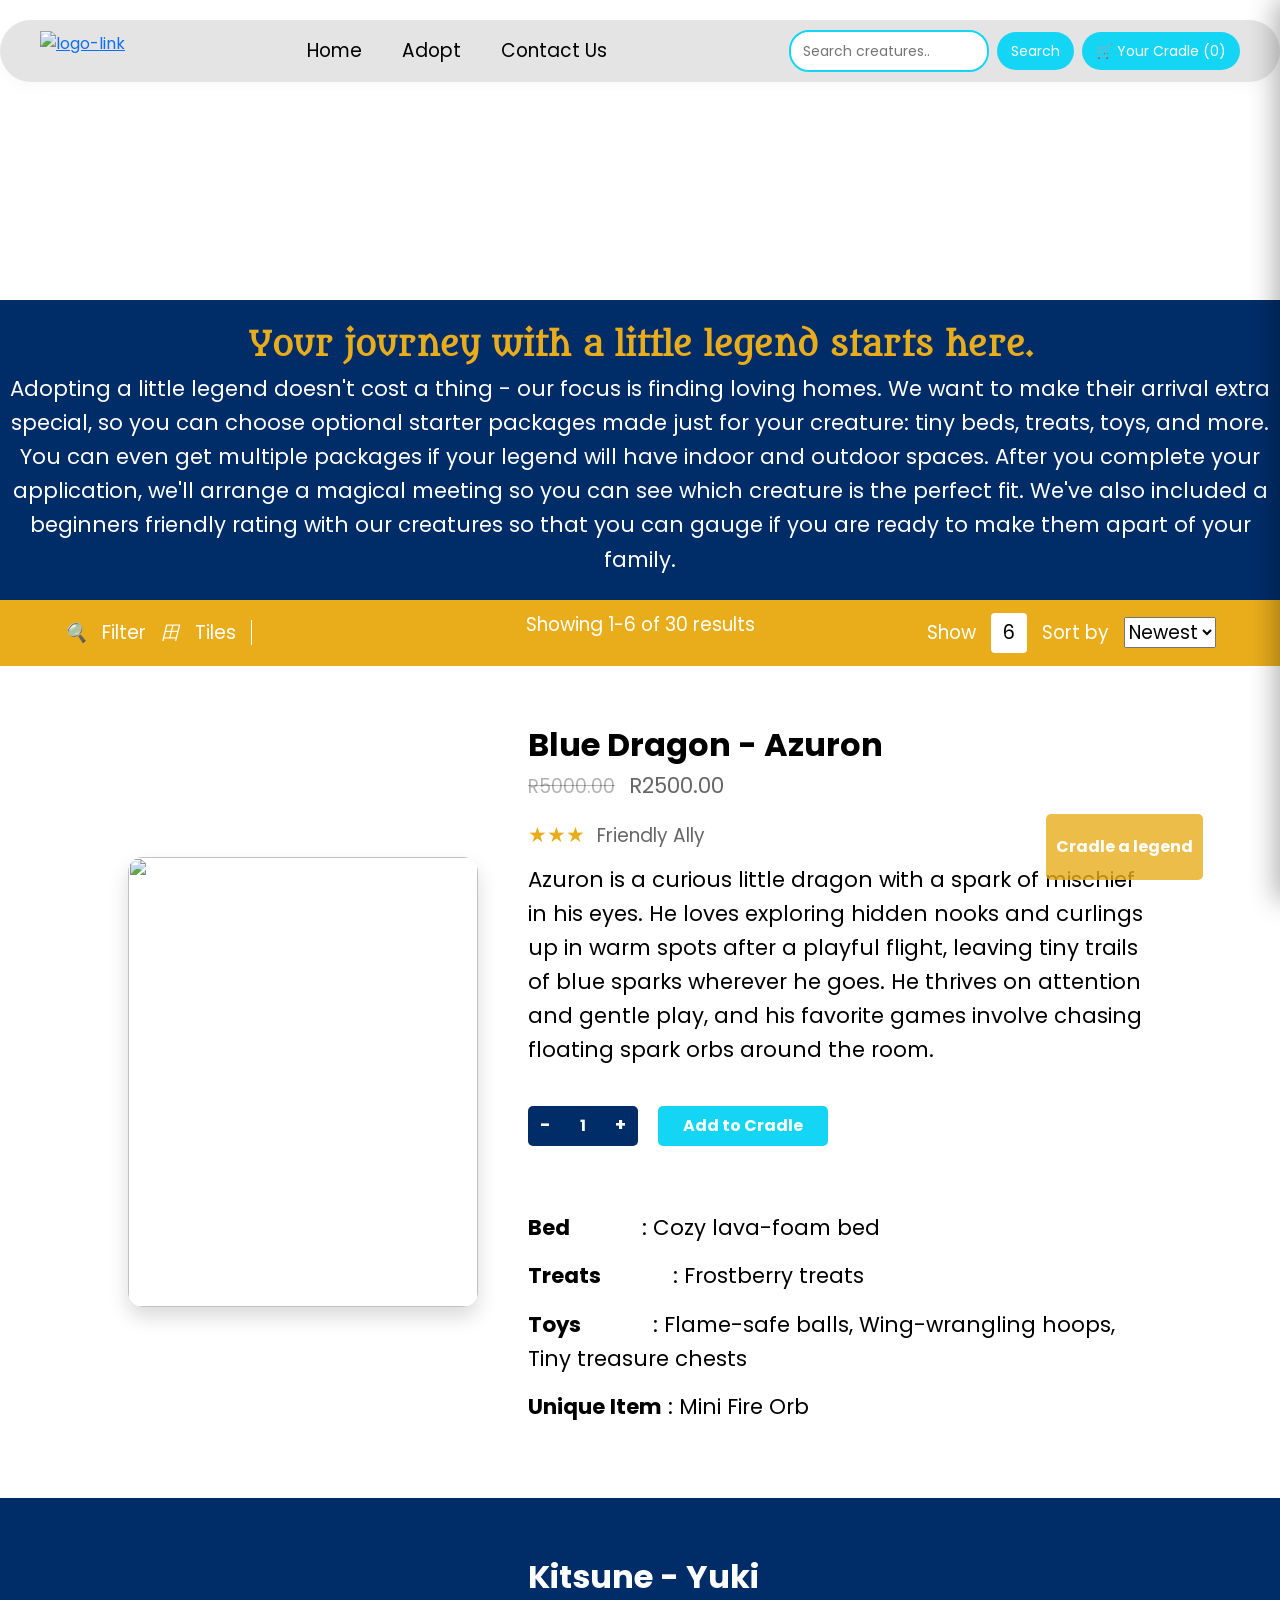
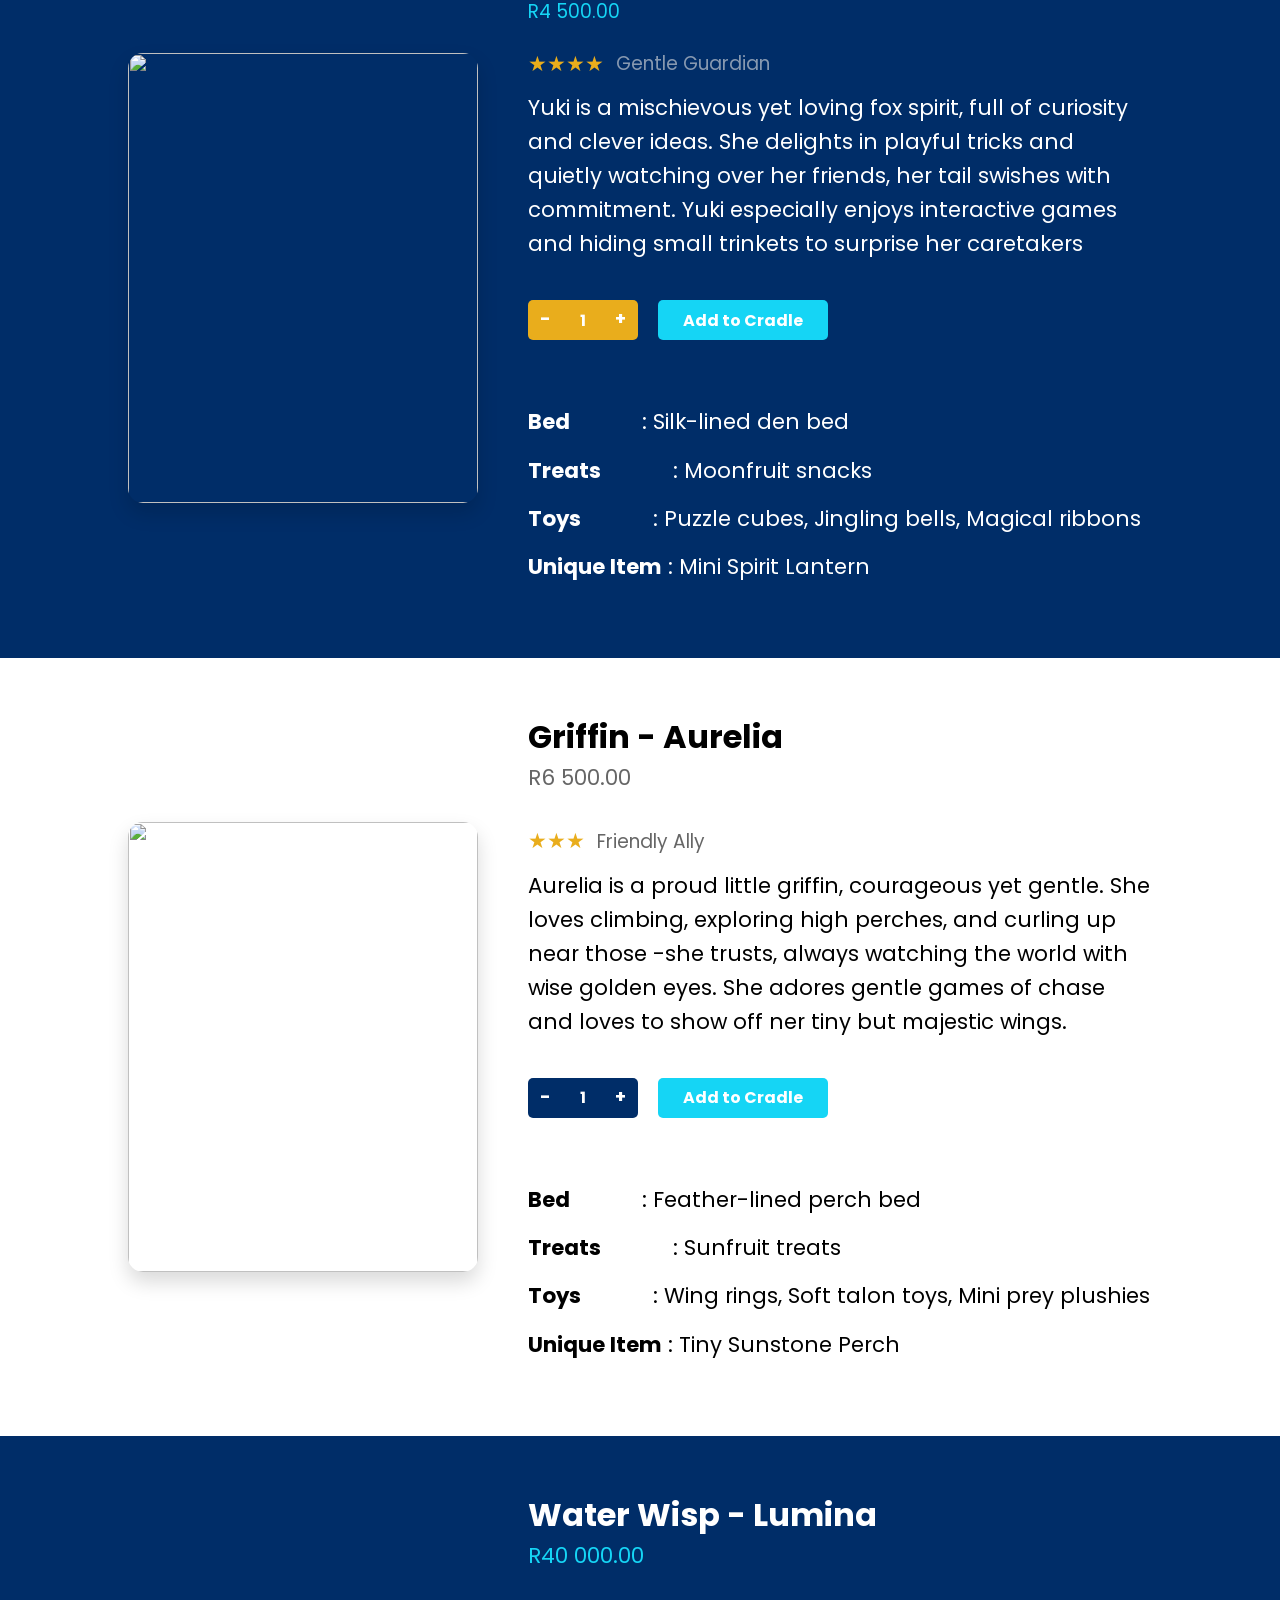
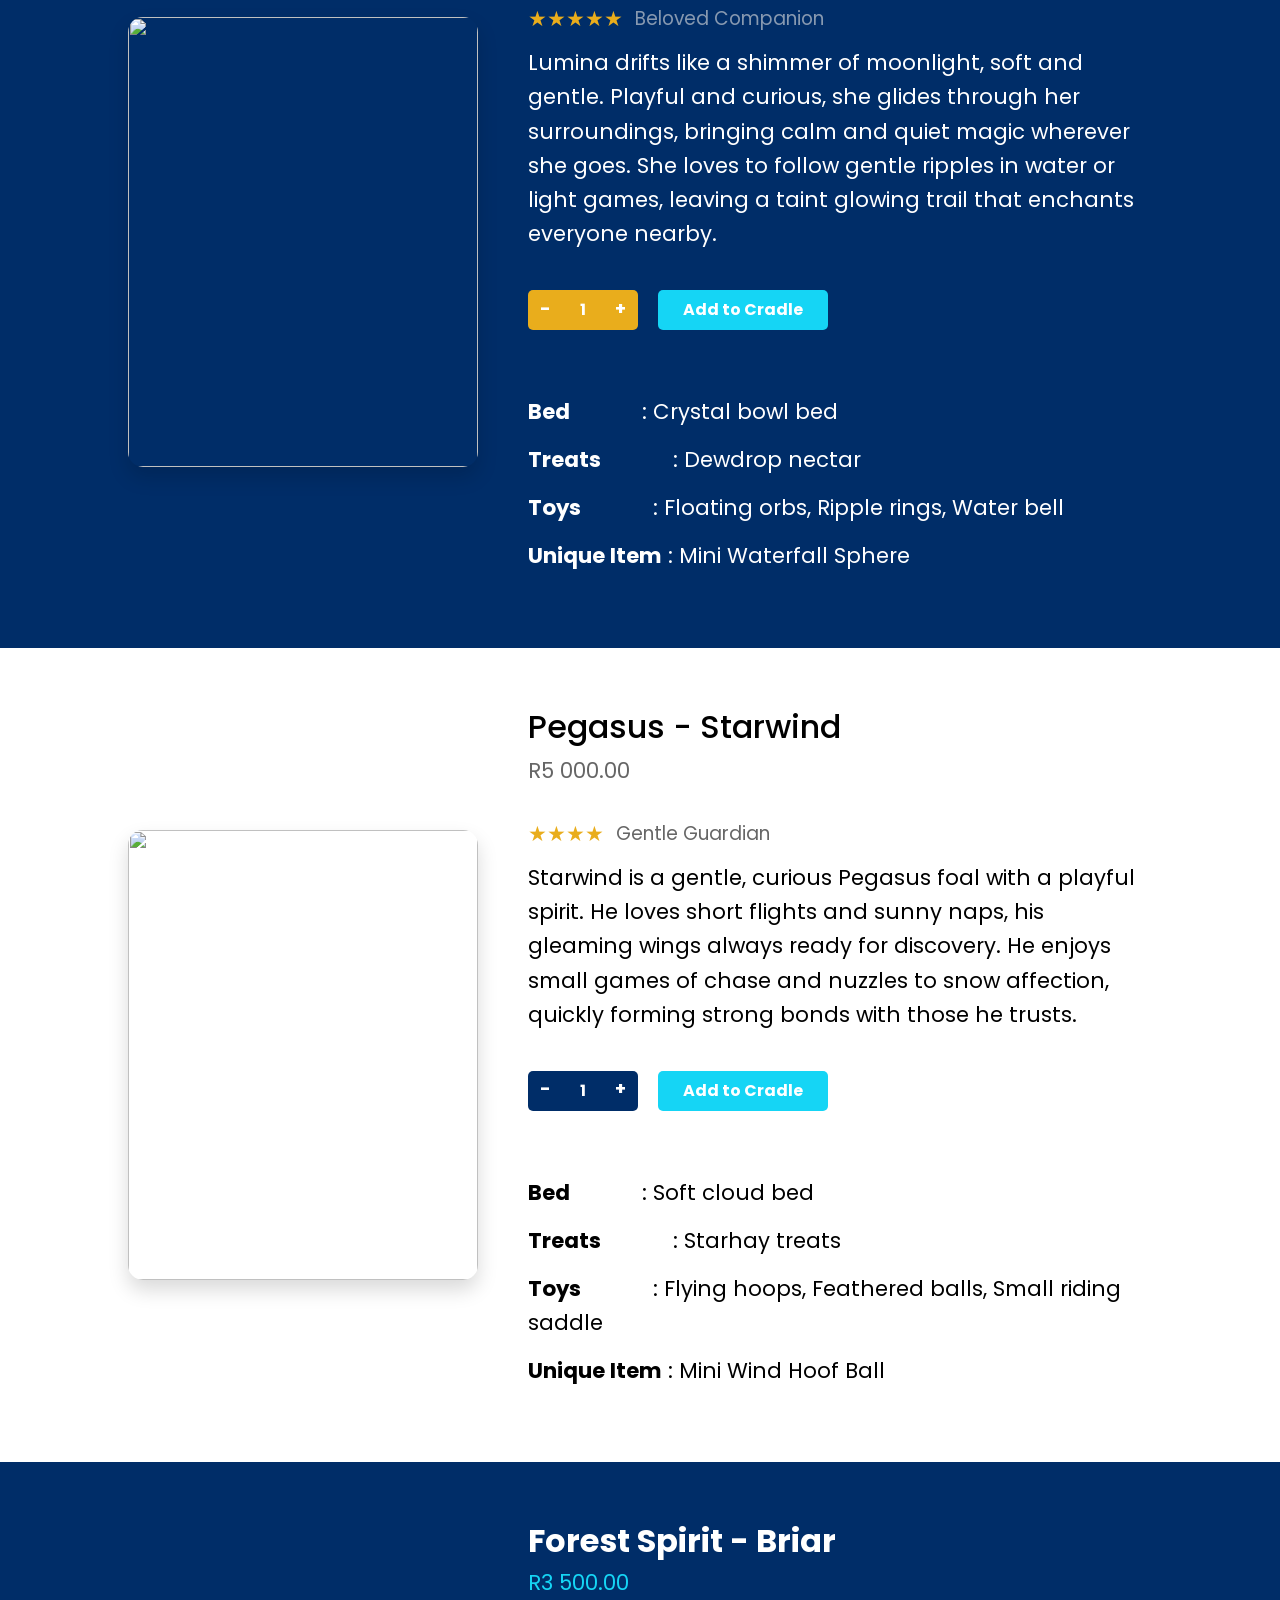
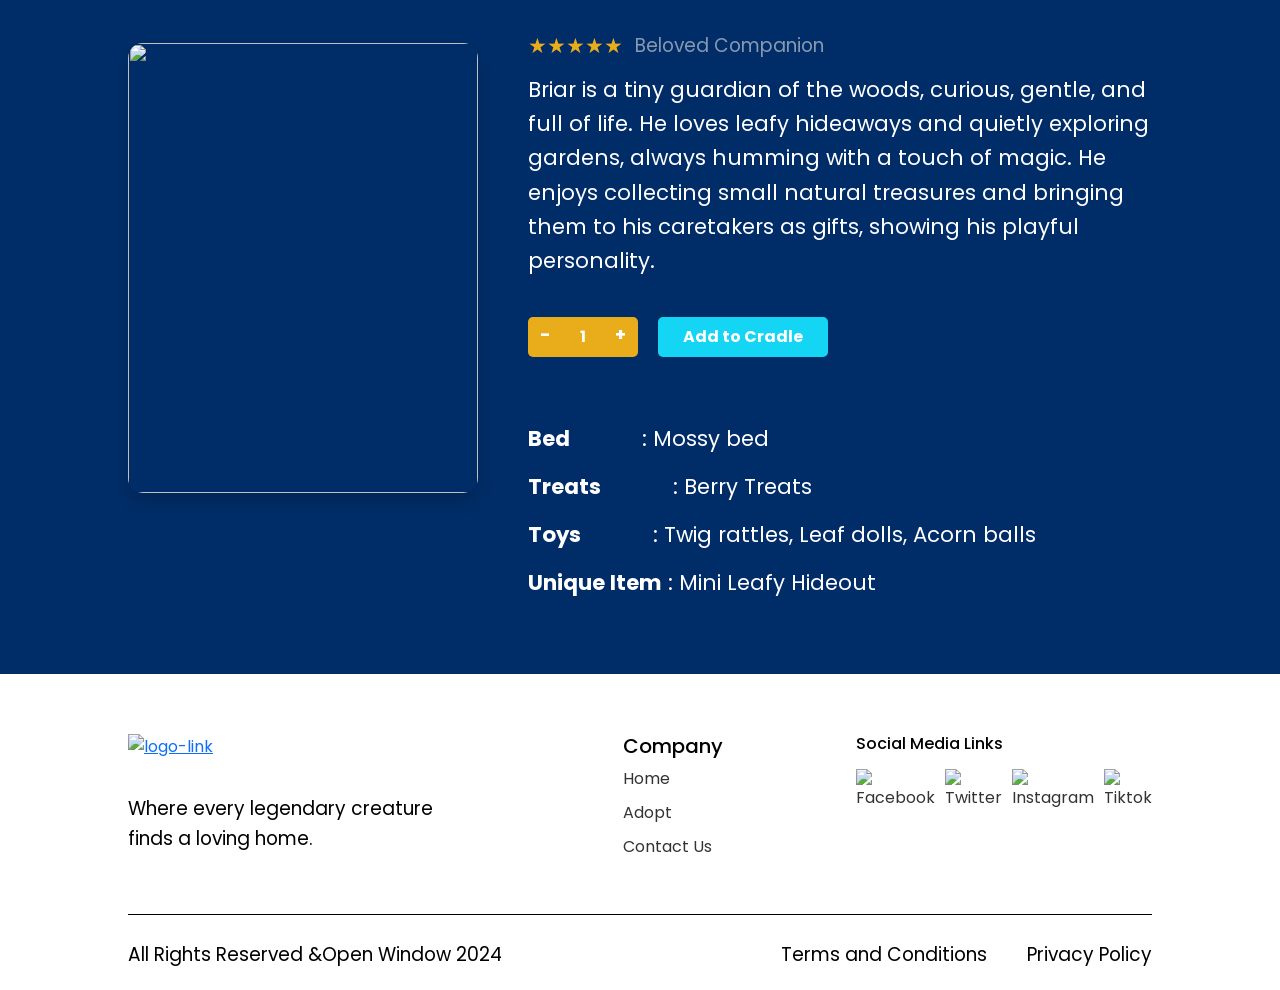
==== commit e205d3cd: "Edited_JS" ====
--- a/pages/about.html
+++ b/pages/about.html
@@ -105,7 +105,7 @@
              <span>Show</span>
              <button class="btn-sp" type="button">6</button>
              <span>Sort by</span>
-             <select class="drop-down">
+             <select id="sort">
                <option>Newest</option>
                <option>Oldest</option>
                <option>Popular</option>
@@ -347,8 +347,6 @@
                  </div>
        </footer>
 
-       <script src="../js/scripts.js"></script>
-
        <!--Smooth scroll on product search-->
        <script>
           window.addEventListener('DOMContentLoaded', () => {
@@ -392,6 +390,7 @@
            <p>Thank you for choosing to adopt! Proceeding to the mythical processing sanctuary...</p>
            <button class="modal-close-btn" onclick="closeCheckoutModal()">OK</button>
          </div>
-       </div>    
+       </div>   
+       <script src="../js/scripts.js"></script> 
    </body>
   </html>
--- a/css/main.css
+++ b/css/main.css
@@ -860,12 +860,14 @@
     display: flex !important;
     flex-direction: column !important;
     align-items: flex-start !important;
+    cursor: pointer;
 }
 
 .qty-control, .qty-control-sp, .add-to-cart-btn {
     margin: 0 !important;
     display: inline-flex !important;
     vertical-align: middle !important;
+    cursor: pointer;
 }
 
 .qty-control, .qty-control-sp {
@@ -876,6 +878,7 @@
     margin: 25px 0 !important;
     width: auto !important;
     float: left;
+    cursor: pointer;
 }
 
 .qty-btn-minus, .qty-box, .qty-box2, .qty-btn-plus {
@@ -883,15 +886,18 @@
     vertical-align: middle !important;
     float: left !important; 
     margin: 0 !important; 
+    cursor: pointer;
 }
 
 .qty-btn-plus {
     margin-right: 15px !important;
+    cursor: pointer;
 }
 
 .qty-btn-minus, .qty-btn-plus {
     line-height: 1 !important;
     padding: 0 0 3px 0 !important; 
+    cursor: pointer;
 }
 
 .qty-btn-minus, .qty-btn-plus {
@@ -908,18 +914,21 @@
     user-select: none !important;
     margin: 0 !important;
     cursor: pointer !important;
+    cursor: pointer;
 }
 
 .qty-control .qty-btn-minus {
     background-color: var(--primary-blue) !important;
     color: var(--text-primary-white) !important;
     border-radius: 5px 0 0 5px !important; 
+    cursor: pointer;
 }
 
 .qty-control .qty-btn-plus {
     background-color: var(--primary-blue) !important;
     color: var(--text-primary-white) !important;
     border-radius: 0 5px 5px 0 !important; 
+    cursor: pointer;
 }
 .qty-box {
     background: var(--primary-blue) !important;
@@ -946,11 +955,13 @@
     background-color: var(--accent-yellow) !important;
     color: var(--text-primary-white) !important;
     border-radius: 5px 0 0 5px !important;
+    cursor: pointer;
 }
 .qty-control-sp .qty-btn-plus {
     background-color: var(--accent-yellow) !important;
     color: var(--text-primary-white) !important;
     border-radius: 0 5px 5px 0 !important;
+    cursor: pointer;
 }
 .qty-box2 {
     background: var(--accent-yellow) !important;
@@ -994,6 +1005,7 @@
     vertical-align: middle !important;
     float: left !important;
     white-space: nowrap !important;
+    cursor: pointer;
 }
 
 .add-to-cart-btn:hover {
